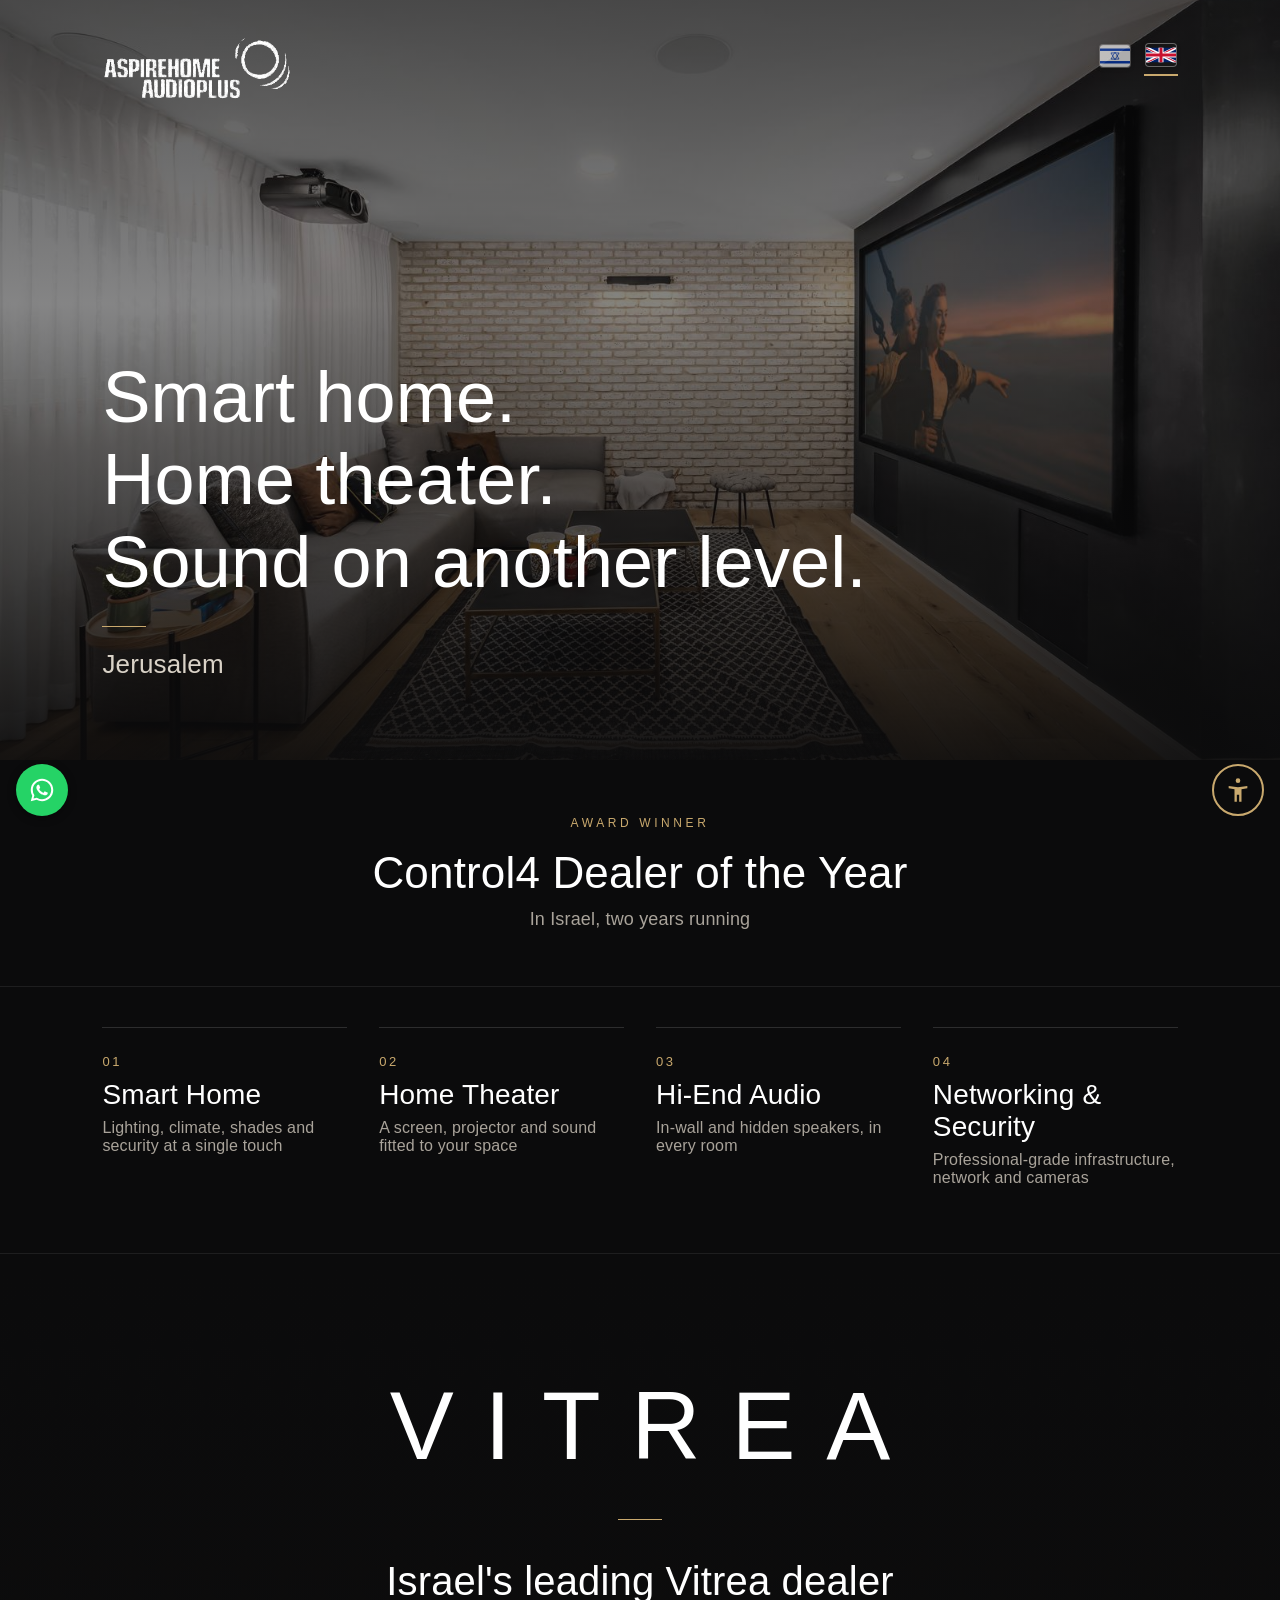
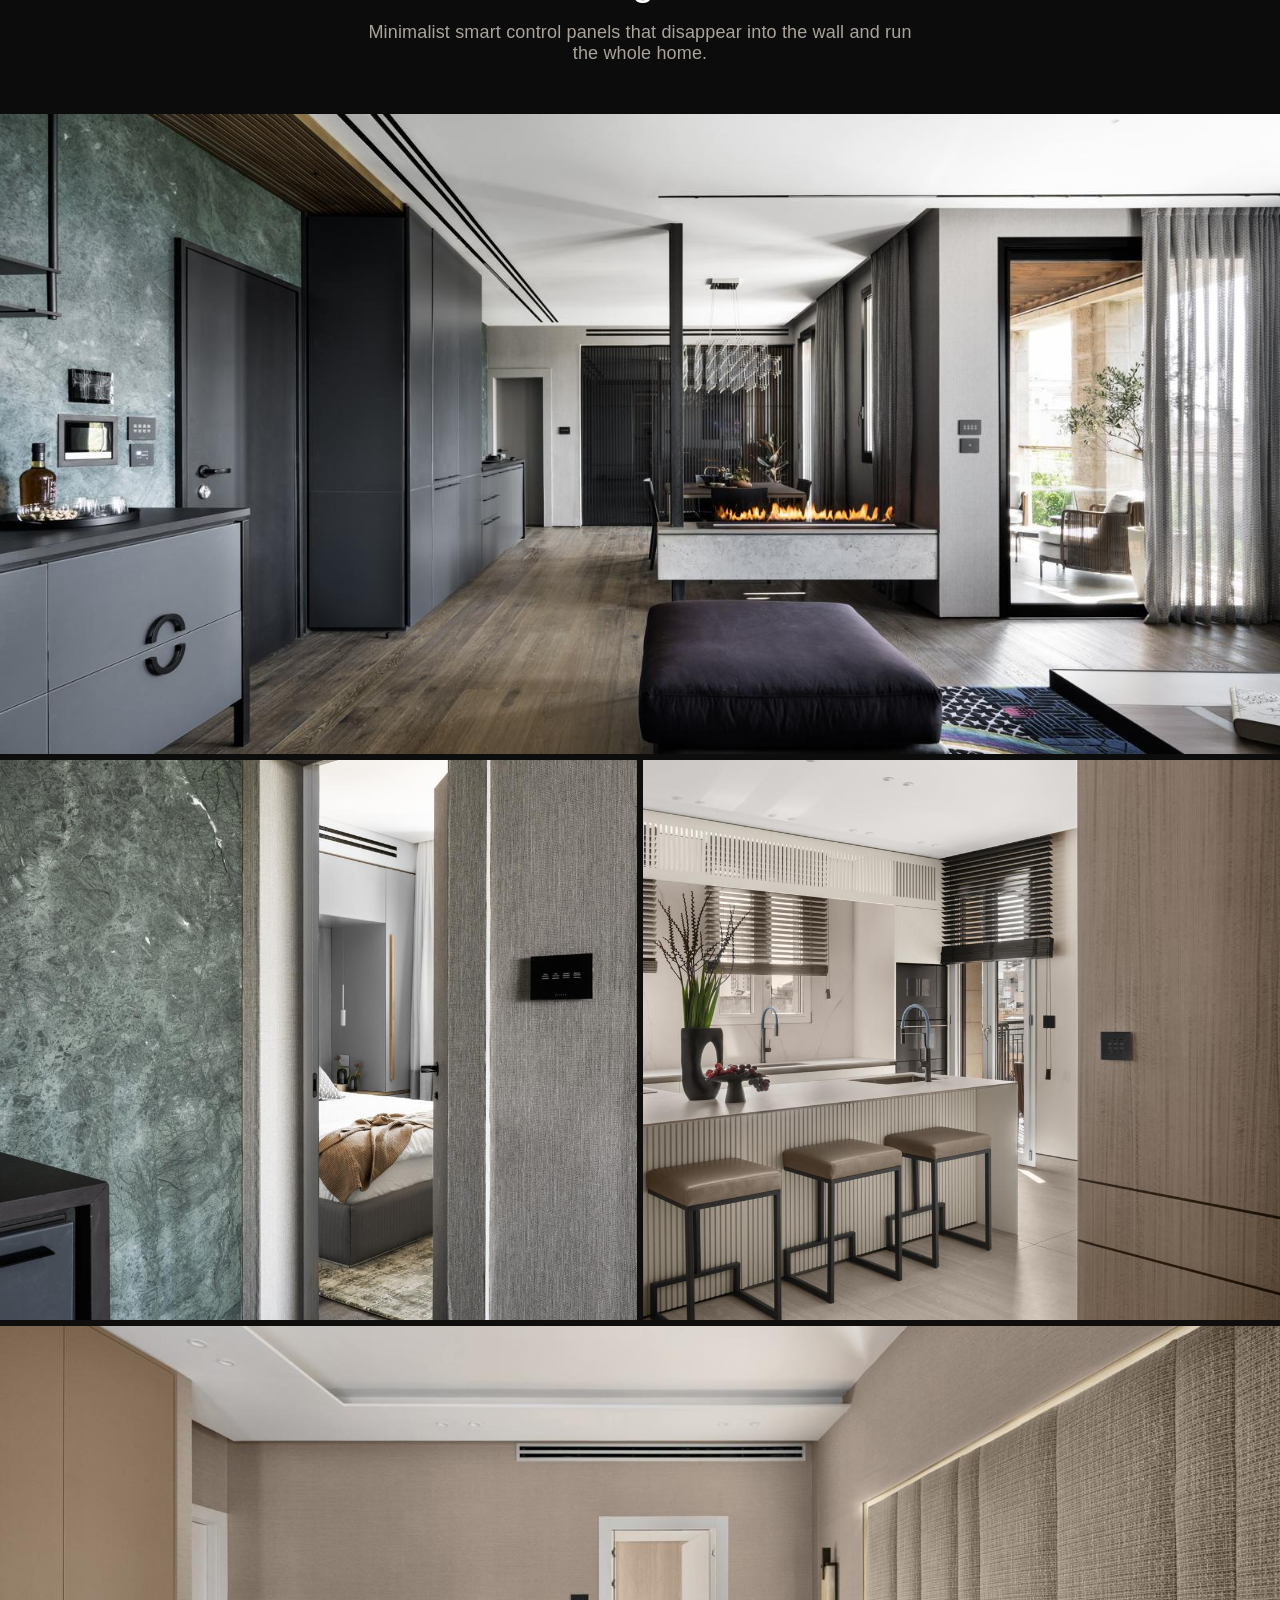
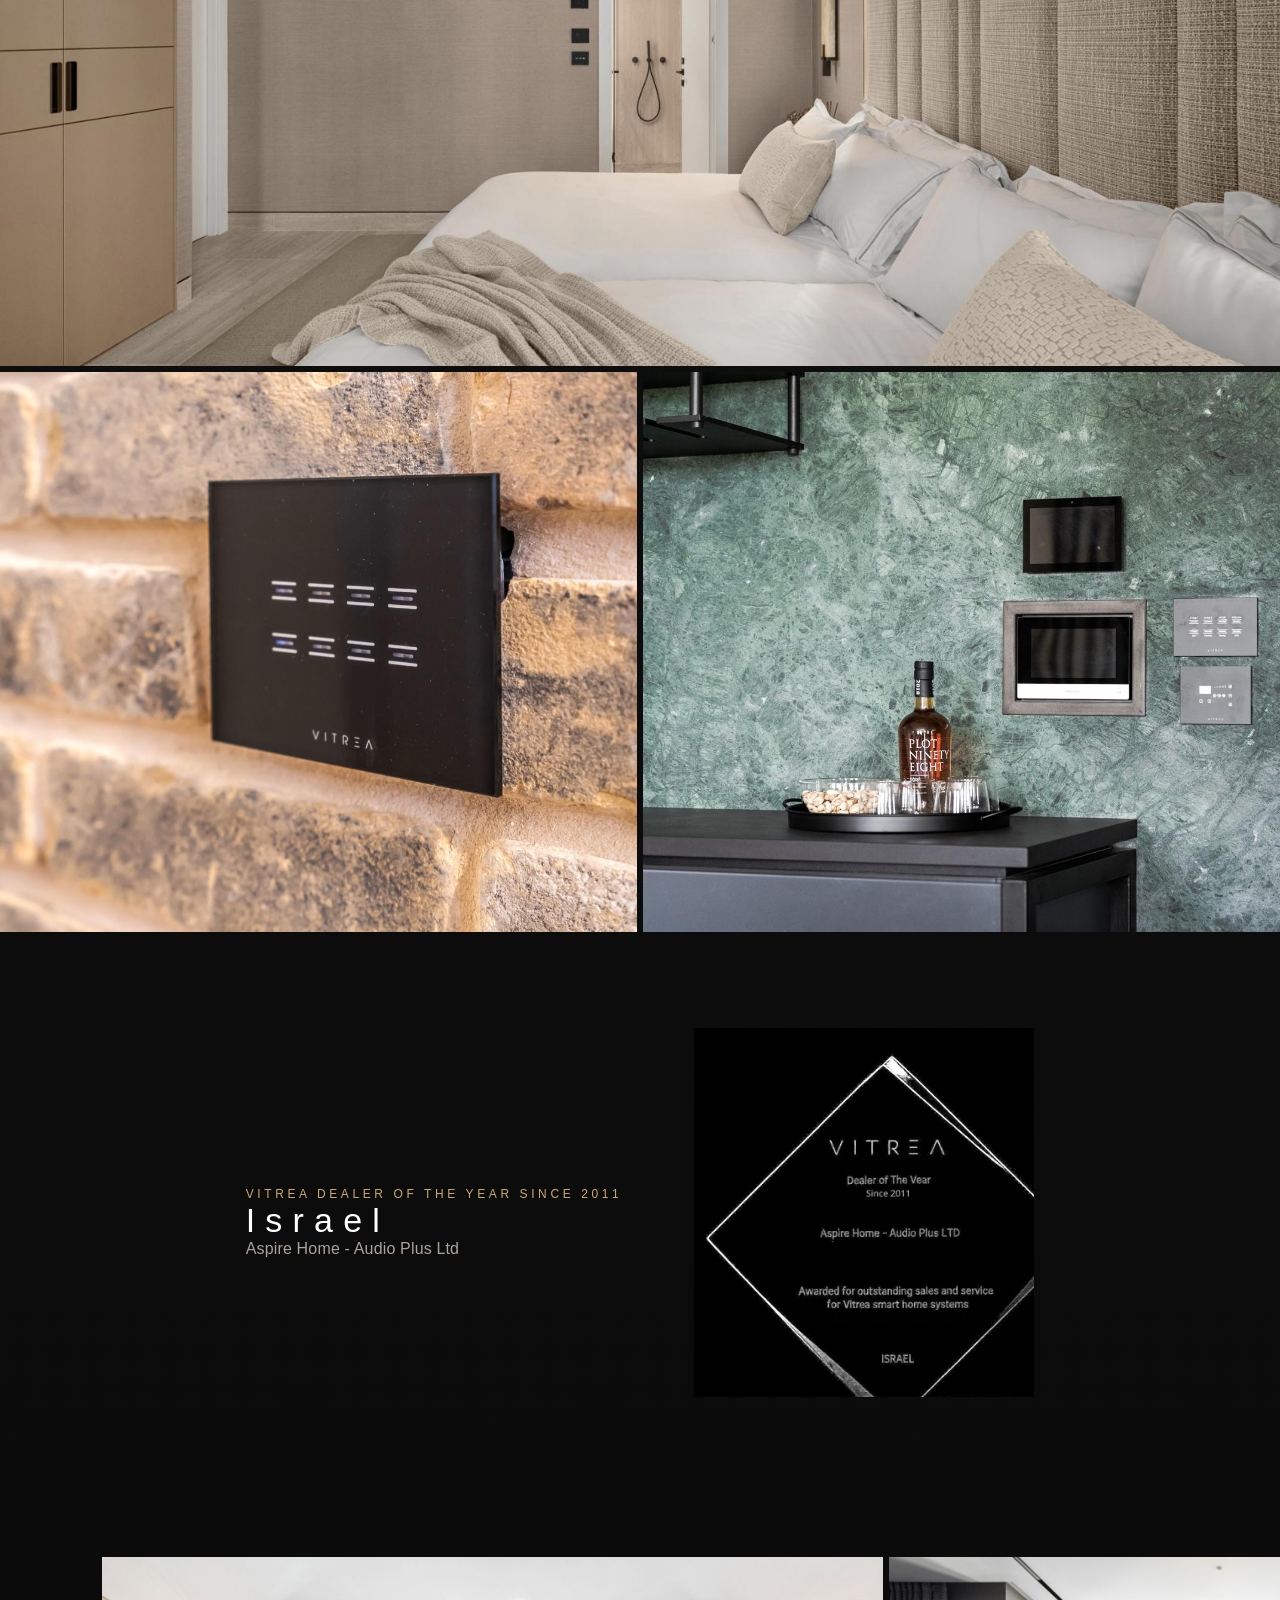
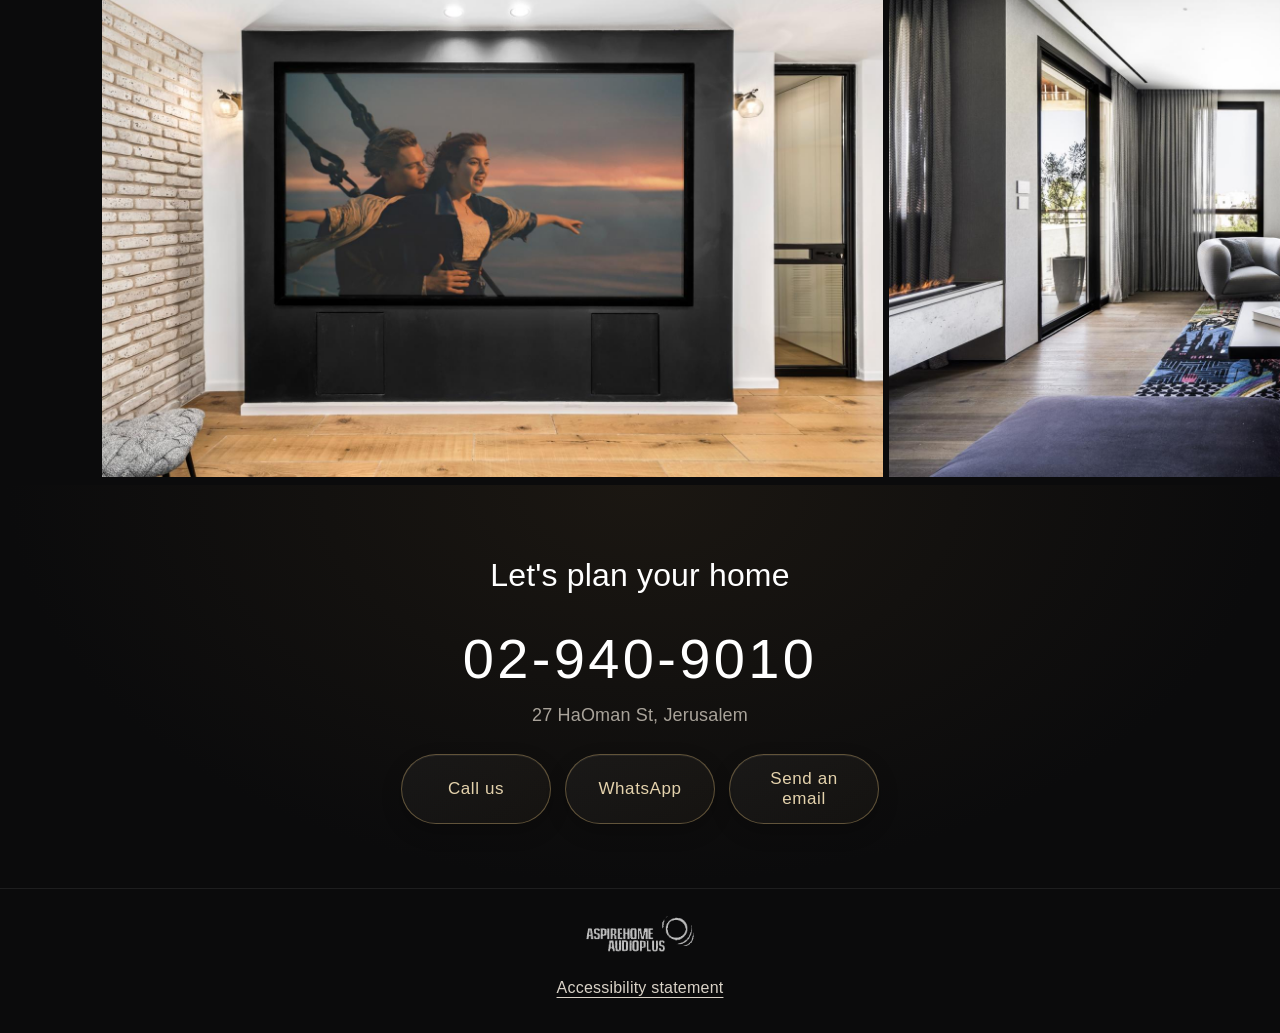
==== en/index.html @ b61cdac7 "Language switcher: flag icons instead of text" ====
<!doctype html>
<html lang="en" dir="ltr">
<head>
<meta charset="utf-8">
<meta name="viewport" content="width=device-width, initial-scale=1">
<title>Aspire Home Audio Plus | Smart Home, Home Theater &amp; Hi-End Audio - Jerusalem</title>
<meta name="description" content="Aspire Home Audio Plus - smart home, home theater, Hi-End audio and networking in Jerusalem. Israel's leading Vitrea dealer, Control4 Dealer of the Year.">
<meta name="theme-color" content="#0b0b0c">
<meta property="og:title" content="Aspire Home Audio Plus">
<meta property="og:description" content="Aspire Home Audio Plus - smart home, home theater, Hi-End audio and networking in Jerusalem. Israel's leading Vitrea dealer, Control4 Dealer of the Year.">
<meta property="og:image" content="https://audioplus.co.il/photos/hero.jpg">
<meta property="og:type" content="website">
<meta property="og:url" content="https://audioplus.co.il/en/">
<meta property="og:locale" content="en_US">
<meta property="og:locale:alternate" content="he_IL">
<meta name="twitter:card" content="summary_large_image">
<link rel="canonical" href="https://audioplus.co.il/en/">
<link rel="alternate" hreflang="he" href="https://audioplus.co.il/">
<link rel="alternate" hreflang="en" href="https://audioplus.co.il/en/">
<link rel="alternate" hreflang="x-default" href="https://audioplus.co.il/">
<link rel="stylesheet" href="/style.css?v=4">
<script type="application/ld+json">
{
  "@context": "https://schema.org",
  "@type": "LocalBusiness",
  "name": "Aspire Home Audio Plus",
  "alternateName": ["אספייר הום אודיו פלוס", "Audio Plus", "Aspire Home", "Aspire Home - Audio Plus Ltd"],
  "url": "https://audioplus.co.il/",
  "image": "https://audioplus.co.il/photos/hero.jpg",
  "logo": "https://audioplus.co.il/photos/logo.png",
  "telephone": "+972-2-940-9010",
  "email": "Office@audioplus.co.il",
  "address": {
    "@type": "PostalAddress",
    "streetAddress": "HaOman 27",
    "addressLocality": "Jerusalem",
    "addressCountry": "IL"
  },
  "description": "Smart home, home theater, Hi-End audio and networking in Jerusalem."
}
</script>
</head>
<body>
<a class="skip" href="#main">Skip to main content</a>
<div class="lp" dir="ltr" lang="en">
<header class="lp-hero" style="background-image:url(/photos/hero.jpg)">
<nav class="lp-lang" aria-label="Language"><a href="/" hreflang="he" lang="he" aria-label="עברית" title="עברית"><img src="/flags/il.svg" width="30" height="22" alt="עברית"></a><span class="lp-flag-cur" aria-current="page" title="English"><img src="/flags/gb.svg" width="30" height="22" alt="English"></span></nav>
<img class="lp-logo" src="/photos/logo.png" alt="Aspire Home Audio Plus - logo">
<div><h1>Smart home.<br>Home theater.<br>Sound on another level.</h1><div class="lp-rule"></div><p>Jerusalem</p></div>
</header>
<main id="main" tabindex="-1">
<section class="lp-statement"><div class="k">Award winner</div><h2>Control4 Dealer of the Year</h2><p>In Israel, two years running</p></section>
<section class="lp-services" aria-labelledby="svc-h"><h2 id="svc-h" class="sr">Our services</h2>
<div class="lp-svc"><span aria-hidden="true">01</span><div><h3>Smart Home</h3><p>Lighting, climate, shades and security at a single touch</p></div></div>
<div class="lp-svc"><span aria-hidden="true">02</span><div><h3>Home Theater</h3><p>A screen, projector and sound fitted to your space</p></div></div>
<div class="lp-svc"><span aria-hidden="true">03</span><div><h3>Hi-End Audio</h3><p>In-wall and hidden speakers, in every room</p></div></div>
<div class="lp-svc"><span aria-hidden="true">04</span><div><h3>Networking &amp; Security</h3><p>Professional-grade infrastructure, network and cameras</p></div></div>
</section>
<section class="lp-vitrea" aria-labelledby="vit-h">
<div class="lp-vhead"><div class="lp-vword" aria-hidden="true">VITREA</div><div class="lp-rule"></div><h2 id="vit-h">Israel's leading Vitrea dealer</h2><p>Minimalist smart control panels that disappear into the wall and run the whole home.</p></div>
<img class="lp-vfull" src="/photos/v-wide.jpg" alt="Open-plan living room with Vitrea panels on a green marble wall">
<div class="lp-vgrid"><img src="/photos/v-door.jpg" alt="Vitrea panel by a bedroom entrance"><img src="/photos/v-kitchen.jpg" alt="Vitrea panel on a wooden pillar in a kitchen"></div>
<img class="lp-vfull" src="/photos/v-bedroom.jpg" alt="Bedroom with Vitrea panels by the door">
<div class="lp-vgrid"><img src="/photos/switch.jpg" alt="Vitrea panel on Jerusalem stone"><img src="/photos/marble.jpg" alt="Vitrea panels on green marble"></div>
<div class="lp-award"><img src="/photos/award.jpg" alt="Vitrea Dealer of the Year award, Since 2011, for Aspire Home - Audio Plus"><div><div class="k">Vitrea Dealer of the Year Since 2011</div><h3>Israel</h3><p>Aspire Home - Audio Plus Ltd</p></div></div>
</section>
<section aria-label="Project gallery"><div class="lp-gallery" tabindex="0" role="group" aria-label="Image gallery - you can scroll with the arrow keys">
<img src="/photos/cinema.jpg" alt="Home theater wall with hidden speakers" loading="lazy">
<img src="/photos/living.jpg" alt="Living room with a wall-mounted TV and ceiling speakers" loading="lazy">
<img src="/photos/v-living.jpg" alt="Living room with ceiling speakers" loading="lazy">
<img src="/photos/showroom.jpg" alt="Large screen with a short-throw projector" loading="lazy">
</div></section>
<section class="lp-contact" aria-labelledby="ct-h"><h2 id="ct-h">Let's plan your home</h2><a class="tel" href="tel:+97229409010" aria-label="Phone 02-940-9010">02-940-9010</a><address class="addr">27 HaOman St, Jerusalem</address><div class="lp-btns"><a class="lp-btn" href="tel:+97229409010">Call us</a><a class="lp-btn" href="https://wa.me/972502552212?text=%D7%A9%D7%9C%D7%95%D7%9D%20%D7%90%D7%A1%D7%A4%D7%99%D7%99%D7%A8%20%D7%94%D7%95%D7%9D%20%D7%90%D7%95%D7%93%D7%99%D7%95%20%D7%A4%D7%9C%D7%95%D7%A1%21%20%D7%94%D7%92%D7%A2%D7%AA%D7%99%20%D7%90%D7%9C%D7%99%D7%9B%D7%9D%20%D7%93%D7%A8%D7%9A%20%D7%94%D7%90%D7%AA%D7%A8%2C%20%D7%A8%D7%A6%D7%99%D7%AA%D7%99%20%D7%9C%D7%A9%D7%90%D7%95%D7%9C..." target="_blank" rel="noopener" aria-label="Message us on WhatsApp">WhatsApp</a><a class="lp-btn" href="mailto:Office@audioplus.co.il?subject=%D7%A9%D7%9C%D7%95%D7%9D%20%D7%94%D7%92%D7%A2%D7%AA%D7%99%20%D7%90%D7%9C%D7%99%D7%9B%D7%9D%20%D7%93%D7%A8%D7%9A%20%D7%94%D7%90%D7%AA%D7%A8&amp;body=%D7%A8%D7%A6%D7%99%D7%AA%D7%99%20%D7%9C%D7%A9%D7%90%D7%95%D7%9C..." aria-label="Send us an email">Send an email</a></div></section>
</main>
<footer class="lp-foot"><img src="/photos/logo.png" alt="Aspire Home Audio Plus"><nav aria-label="Footer links"><a href="/en/accessibility.html">Accessibility statement</a></nav></footer>
</div>
<a class="wa-float" style="position:fixed;bottom:84px;left:16px;width:52px;height:52px;max-width:52px;max-height:52px;overflow:hidden;border-radius:50%;background:#25d366;display:flex;align-items:center;justify-content:center;z-index:50" href="https://wa.me/972502552212?text=%D7%A9%D7%9C%D7%95%D7%9D%20%D7%90%D7%A1%D7%A4%D7%99%D7%99%D7%A8%20%D7%94%D7%95%D7%9D%20%D7%90%D7%95%D7%93%D7%99%D7%95%20%D7%A4%D7%9C%D7%95%D7%A1%21%20%D7%94%D7%92%D7%A2%D7%AA%D7%99%20%D7%90%D7%9C%D7%99%D7%9B%D7%9D%20%D7%93%D7%A8%D7%9A%20%D7%94%D7%90%D7%AA%D7%A8%2C%20%D7%A8%D7%A6%D7%99%D7%AA%D7%99%20%D7%9C%D7%A9%D7%90%D7%95%D7%9C..." target="_blank" rel="noopener" aria-label="Message us on WhatsApp"><svg width="30" height="30" style="width:30px;height:30px;max-width:30px;max-height:30px;display:block;flex:0 0 30px" viewBox="0 0 32 32" aria-hidden="true" focusable="false"><path fill="#fff" d="M16.04 4C9.4 4 4.03 9.37 4.03 16c0 2.12.55 4.18 1.6 6L4 28l6.16-1.6A12 12 0 0 0 16.04 28C22.67 28 28 22.63 28 16S22.67 4 16.04 4zm0 21.8c-1.8 0-3.56-.49-5.1-1.4l-.37-.22-3.66.95.98-3.57-.24-.37A9.8 9.8 0 0 1 6.2 16c0-5.4 4.4-9.8 9.84-9.8 5.4 0 9.76 4.4 9.76 9.8s-4.36 9.8-9.76 9.8zm5.4-7.35c-.3-.15-1.75-.86-2.02-.96-.27-.1-.47-.15-.67.15-.2.3-.77.96-.94 1.16-.17.2-.35.22-.64.07-.3-.15-1.25-.46-2.38-1.47-.88-.78-1.47-1.75-1.64-2.05-.17-.3-.02-.46.13-.6.13-.13.3-.35.45-.52.15-.17.2-.3.3-.5.1-.2.05-.37-.03-.52-.07-.15-.67-1.62-.92-2.22-.24-.58-.49-.5-.67-.5h-.57c-.2 0-.52.07-.8.37-.27.3-1.04 1.02-1.04 2.48s1.07 2.88 1.22 3.08c.15.2 2.1 3.2 5.08 4.49.71.3 1.26.49 1.7.62.71.23 1.36.2 1.88.12.57-.09 1.75-.72 2-1.41.25-.7.25-1.29.17-1.41-.07-.12-.27-.2-.57-.35z"/></svg></a>
<script src="/a11y.js" defer></script>
</body>
</html>
---- style.css ----
html, body { margin: 0; min-height: 100%; }
body { font-family: "Heebo","Assistant","Segoe UI",Arial,sans-serif; }
img { max-width: 100%; }
.lp-gallery img { max-width: none; }
body { background: #0b0b0c; }
.lp { direction: rtl; color: #e9e4dc; background: #0b0b0c; font-weight: 300; letter-spacing: .01em; overflow: hidden; }
.lp * { box-sizing: border-box; }
.lp h1, .lp h2, .lp h3, .lp p, .lp address { margin: 0; font-weight: 300; }
.lp-brand { font-size: 0.8125rem; letter-spacing: .38em; text-transform: uppercase; color: #fff; direction: ltr; font-weight: 400; }
.lp-hero { position: relative; align-items: flex-start; min-height: 640px; display: flex; flex-direction: column; justify-content: space-between; padding: 28px 28px 56px; background-size: cover; background-position: 72% center; background-color: #0b0b0c; }
.lp-hero::before { content: ""; position: absolute; inset: 0; background: linear-gradient(180deg, rgba(11,11,12,.7) 0%, rgba(11,11,12,.5) 40%, rgba(11,11,12,.95) 100%); }
.lp-hero > * { position: relative; }
.lp-hero h1 { font-size: 2.75rem; line-height: 1.15; color: #fff; font-weight: 200; }
.lp-rule { width: 44px; height: 1px; background: #c9a96e; margin: 22px 0; }
.lp-hero p { font-size: 1.25rem; color: #d9d2c7; }
.lp-statement { padding: 56px 28px; text-align: center; border-bottom: 1px solid rgba(255,255,255,.08); }
.lp-statement .k { font-size: 0.75rem; letter-spacing: .3em; color: #c9a96e; text-transform: uppercase; direction: ltr; }
.lp-statement h2 { font-size: 1.875rem; line-height: 1.3; color: #fff; margin-top: 14px; font-weight: 200; }
.lp-statement p { color: #a9a39a; margin-top: 8px; font-size: 1.125rem; }
.lp-services { padding: 24px 28px; }
.lp-svc { display: flex; align-items: baseline; gap: 20px; padding: 26px 0; border-bottom: 1px solid rgba(255,255,255,.1); }
.lp-svc span { font-size: 0.8125rem; color: #c9a96e; letter-spacing: .2em; direction: ltr; }
.lp-svc h3 { font-size: 1.75rem; color: #fff; font-weight: 200; }
.lp-gallery { display: flex; gap: 6px; overflow-x: auto; scroll-snap-type: x mandatory; padding: 40px 0 8px; -webkit-overflow-scrolling: touch; }
.lp-gallery img { height: 340px; width: auto; flex: none; scroll-snap-align: center; display: block; }
.lp-gallery::-webkit-scrollbar { display: none; }
.lp-contact { padding: 72px 28px 64px; text-align: center; background: radial-gradient(ellipse at 50% 0%, #1b1712 0%, #0b0b0c 70%); }
.lp-contact h2 { font-size: 2rem; color: #fff; font-weight: 200; }
.lp-contact .tel { display: block; margin-top: 32px; font-size: 2.375rem; font-weight: 200; color: #fff; text-decoration: none; direction: ltr; letter-spacing: .06em; }
.lp-contact .addr { margin-top: 14px; color: #a9a39a; font-size: 1.125rem; }
.lp-btn { display: inline-block; margin-top: 36px; padding: 15px 44px; border: 1px solid #c9a96e; color: #c9a96e; text-decoration: none; letter-spacing: .08em; font-size: 1.0625rem; border-radius: 0; }
.lp-foot { border-top: 1px solid rgba(255,255,255,.08); padding: 26px 28px; text-align: center; font-size: 0.6875rem; color: #7d776e; letter-spacing: .25em; text-transform: uppercase; direction: ltr; }
@media (min-width: 900px) {
  .lp-hero { background-position: center 40%; }
  .lp-hero { min-height: 760px; padding: 36px 8vw 80px; }
  .lp-hero h1 { font-size: 4.5rem; }
  .lp-hero p { font-size: 1.625rem; }
  .lp-statement h2 { font-size: 2.75rem; }
  .lp-services { padding: 40px 8vw; display: grid; grid-template-columns: repeat(4, 1fr); gap: 0 32px; }
  .lp-svc { flex-direction: column; gap: 10px; border-bottom: none; border-top: 1px solid rgba(255,255,255,.14); }
  .lp-gallery img { height: 520px; }
  .lp-gallery { padding-inline: 8vw; }
  .lp-contact .tel { font-size: 3.5rem; }
}
.lp-logo { width: 150px; height: auto; display: block; align-self: flex-start; }
.lp-foot img { width: 110px; height: auto; opacity: .75; }
@media (min-width: 900px) {
  .lp-hero { background-position: center 40%; } .lp-logo { width: 190px; } }

.lp-svc div p { color: #8f897f; font-size: 1rem; margin-top: 8px; font-weight: 300; }
.lp-vitrea { padding: 72px 0 24px; background: linear-gradient(#0b0b0c, #0f0e0d 50%, #0b0b0c); border-top: 1px solid rgba(255,255,255,.08); }
.lp-vhead { text-align: center; padding: 0 28px 44px; }
.lp-vword { font-size: 2.5rem; font-weight: 100; letter-spacing: .32em; padding-inline-start: .32em; white-space: nowrap; color: #fff; direction: ltr; }
.lp-vhead .lp-rule { margin: 26px auto; }
.lp-vhead h2 { font-size: 1.75rem; color: #fff; font-weight: 200; line-height: 1.35; }
.lp-vhead p { color: #a9a39a; margin-top: 14px; font-size: 1.125rem; font-weight: 300; max-width: 560px; margin-inline: auto; }
.lp-vfull { width: 100%; max-width: none; display: block; margin-top: 6px; height: 280px; object-fit: cover; }
.lp-vgrid { display: grid; grid-template-columns: 1fr 1fr; gap: 6px; margin-top: 6px; }
.lp-vgrid img { width: 100%; height: 300px; object-fit: cover; display: block; }
.lp-award { display: flex; flex-direction: column; align-items: center; text-align: center; padding: 64px 28px 56px; gap: 8px; }
.lp-award img { width: 260px; max-width: 80%; }
.lp-award .k { font-size: 0.75rem; letter-spacing: .3em; color: #c9a96e; text-transform: uppercase; margin-top: 20px; }
.lp-award h3 { font-size: 2.125rem; font-weight: 200; color: #fff; letter-spacing: .3em; }
.lp-award p { color: #a9a39a; font-size: 1rem; direction: ltr; }
@media (min-width: 900px) {
  .lp-vitrea { padding-top: 110px; }
  .lp-vword { font-size: 6rem; }
  .lp-vhead h2 { font-size: 2.5rem; }
  .lp-vfull { height: 640px; }
  .lp-vgrid img { height: 560px; }
  .lp-award { flex-direction: row-reverse; justify-content: center; gap: 72px; padding: 96px 8vw; text-align: start; }
  .lp-award img { width: 340px; }
  .lp-award > div { text-align: start; }
}
.lp-vword { line-height: 1.3; }
.lp-vhead .lp-rule { margin: 30px auto 34px; position: static; }
.lp-award .since { margin-top: 18px; padding-top: 14px; border-top: 1px solid #c9a96e; display: inline-block; font-size: 0.875rem; letter-spacing: .3em; color: #c9a96e; text-transform: uppercase; direction: ltr; }
@media (min-width: 900px) { .lp-award .since { display: table; margin-inline: 0 auto; } .lp-award > div { direction: ltr; } }
.lp-award .k { letter-spacing: .2em; font-size: 0.6875rem; white-space: nowrap; }
@media (min-width: 900px) { .lp-award .k { letter-spacing: .3em; font-size: 0.75rem; } }

/* accessibility */
html { scroll-behavior: smooth; font-size: 100%; }
.sr { position: absolute; width: 1px; height: 1px; margin: -1px; padding: 0; overflow: hidden; clip: rect(0 0 0 0); white-space: nowrap; border: 0; }
.skip { position: absolute; top: -100px; inset-inline-start: 8px; z-index: 10; background: #fff; color: #000; padding: 12px 18px; font-size: 1.125rem; text-decoration: none; }
.skip:focus { top: 8px; }
a:focus-visible, .lp-gallery:focus-visible, main:focus-visible { outline: 3px solid #fff; outline-offset: 4px; box-shadow: 0 0 0 6px #000; }
.lp-btn:hover, .lp-btn:focus-visible { background: #c9a96e; color: #0b0b0c; }
.lp-contact .addr { font-style: normal; }
.lp-foot { color: #a9a39a; display: flex; flex-direction: column; align-items: center; gap: 16px; letter-spacing: .02em; text-transform: none; }
.lp-foot a { color: #d9d2c7; font-size: 1rem; text-underline-offset: 4px; padding: 10px 14px; display: inline-block; }
.lp-svc div p { color: #a9a39a; }
.lp-btn, .lp-contact .tel { min-height: 44px; }
@media (prefers-reduced-motion: reduce) { * { scroll-behavior: auto !important; transition: none !important; animation: none !important; } }
.stmt { max-width: 720px; margin: 0 auto; padding: 56px 24px 72px; line-height: 1.9; font-size: 1.1875rem; color: #e9e4dc; }
.stmt h1 { font-size: 2.125rem; color: #fff; margin-bottom: 8px; font-weight: 300; }
.stmt h2 { font-size: 1.5rem; color: #fff; margin-top: 40px; font-weight: 300; }
.stmt a { color: #c9a96e; }
.stmt ul { padding-inline-start: 24px; }
.stmt .back { display: inline-block; margin-bottom: 32px; padding: 8px 0; }
.a11y-btn { position: fixed; bottom: 84px; inset-inline-start: 16px; z-index: 50; width: 52px; height: 52px; border-radius: 50%; border: 2px solid #c9a96e; background: #0b0b0c; color: #c9a96e; cursor: pointer; display: flex; align-items: center; justify-content: center; padding: 0; }
.a11y-btn svg { width: 28px; height: 28px; fill: currentColor; }
.a11y-panel { position: fixed; bottom: 148px; inset-inline-start: 16px; z-index: 50; width: min(320px, calc(100vw - 32px)); max-height: calc(100vh - 170px); overflow: auto; background: #0b0b0c; color: #fff; border: 1px solid #c9a96e; padding: 16px; font-size: 1rem; }
.a11y-panel[hidden] { display: none; }
.a11y-panel h2 { margin: 0 0 12px; font-size: 1.125rem; font-weight: 400; color: #fff; }
.a11y-grid { display: grid; grid-template-columns: 1fr 1fr; gap: 8px; }
.a11y-grid button { min-height: 48px; padding: 8px; background: #161617; color: #fff; border: 1px solid #5a554d; font: inherit; font-size: .9375rem; cursor: pointer; }
.a11y-grid button[aria-pressed="true"] { background: #c9a96e; color: #0b0b0c; border-color: #c9a96e; }
.a11y-grid button:focus-visible, .a11y-btn:focus-visible { outline: 3px solid #fff; outline-offset: 2px; }
.a11y-panel a { color: #c9a96e; display: inline-block; margin-top: 12px; padding: 8px 0; }
html.a11y-mono .lp { filter: grayscale(1); }
html.a11y-links .lp a { text-decoration: underline !important; text-underline-offset: 4px; background: #ffe600; color: #000 !important; outline: 2px solid #000; }
html.a11y-contrast body, html.a11y-contrast .lp, html.a11y-contrast .lp-vitrea, html.a11y-contrast .lp-contact { background: #000 !important; }
html.a11y-contrast .lp, html.a11y-contrast .lp p, html.a11y-contrast .lp h1, html.a11y-contrast .lp h2, html.a11y-contrast .lp h3, html.a11y-contrast .lp address, html.a11y-contrast .lp .k, html.a11y-contrast .lp-svc span, html.a11y-contrast .lp-foot, html.a11y-contrast .stmt { color: #fff !important; }
html.a11y-contrast .lp-rule { background: #ffe600; }
html.a11y-contrast .lp-btn, html.a11y-contrast .stmt a, html.a11y-contrast .lp-foot a { color: #ffe600 !important; border-color: #ffe600; }
html.a11y-contrast .lp-hero::before { background: rgba(0,0,0,.8); }
html.a11y-font body, html.a11y-font button { font-family: Arial, Helvetica, sans-serif !important; }
html.a11y-font .lp * { font-weight: 400 !important; letter-spacing: 0 !important; }
.lp-btns { display: flex; flex-wrap: wrap; justify-content: center; gap: 0 14px; }
.lp-btns .lp-btn { padding-left: 32px; padding-right: 32px; }

.wa-float { position: fixed; bottom: 84px; left: 16px; z-index: 50; width: 52px; height: 52px; border-radius: 50%; background: #25d366; display: flex; align-items: center; justify-content: center; box-shadow: 0 2px 8px rgba(0,0,0,.4); }
.wa-float svg { width: 30px; height: 30px; max-width: 30px; max-height: 30px; display: block; flex: 0 0 30px; }
.wa-float:focus-visible { outline: 3px solid #fff; outline-offset: 3px; }


/* Refined contact buttons */
.lp-contact .lp-btns { gap: 12px 14px; }
.lp-contact .lp-btns .lp-btn {
  display: inline-flex;
  align-items: center;
  justify-content: center;
  width: 150px;
  max-width: calc((100vw - 72px) / 2);
  min-height: 54px;
  margin-top: 28px;
  padding: 14px 18px;
  border: 1px solid rgba(201,169,110,.42);
  border-radius: 999px;
  background: linear-gradient(145deg, rgba(255,255,255,.045), rgba(201,169,110,.045));
  color: #e4d2ac;
  box-shadow: inset 0 1px 0 rgba(255,255,255,.06), 0 8px 20px rgba(0,0,0,.22);
  letter-spacing: .035em;
  transition: color .2s ease, background .2s ease, border-color .2s ease, box-shadow .2s ease, transform .2s ease;
}
.lp-contact .lp-btns .lp-btn:hover,
.lp-contact .lp-btns .lp-btn:focus-visible {
  color: #0b0b0c;
  background: linear-gradient(135deg, #dfc58f, #c9a96e);
  border-color: #dfc58f;
  box-shadow: 0 10px 22px rgba(201,169,110,.2);
  transform: translateY(-1px);
}

/* language switcher */
.lp-hero { position: relative; }
.lp-lang { position: absolute; top: 28px; inset-inline-end: 28px; z-index: 2; display: flex; align-items: center; gap: 12px; }
.lp-lang a, .lp-lang .lp-flag-cur { display: inline-flex; align-items: center; padding: 8px 2px; line-height: 0; }
.lp-lang img { width: 30px; height: 22px; display: block; border-radius: 3px; box-shadow: 0 0 0 1px rgba(255,255,255,.35), 0 1px 4px rgba(0,0,0,.35); }
.lp-lang a { opacity: .65; transition: opacity .2s ease; }
.lp-lang a:hover, .lp-lang a:focus-visible { opacity: 1; }
.lp-lang .lp-flag-cur { border-bottom: 2px solid #c9a96e; }
.lp-lang-static { position: static; text-align: end; padding: 18px 28px 0; }
@media (min-width: 900px) { .lp-lang { top: 36px; inset-inline-end: 8vw; } .lp-lang-static { padding-inline: 8vw; } }

/* LTR (English) adjustments */
html[dir="ltr"] .lp { direction: ltr; }
html[dir="ltr"] .a11y-btn, html[dir="ltr"] .a11y-panel { inset-inline-start: auto; inset-inline-end: 16px; }
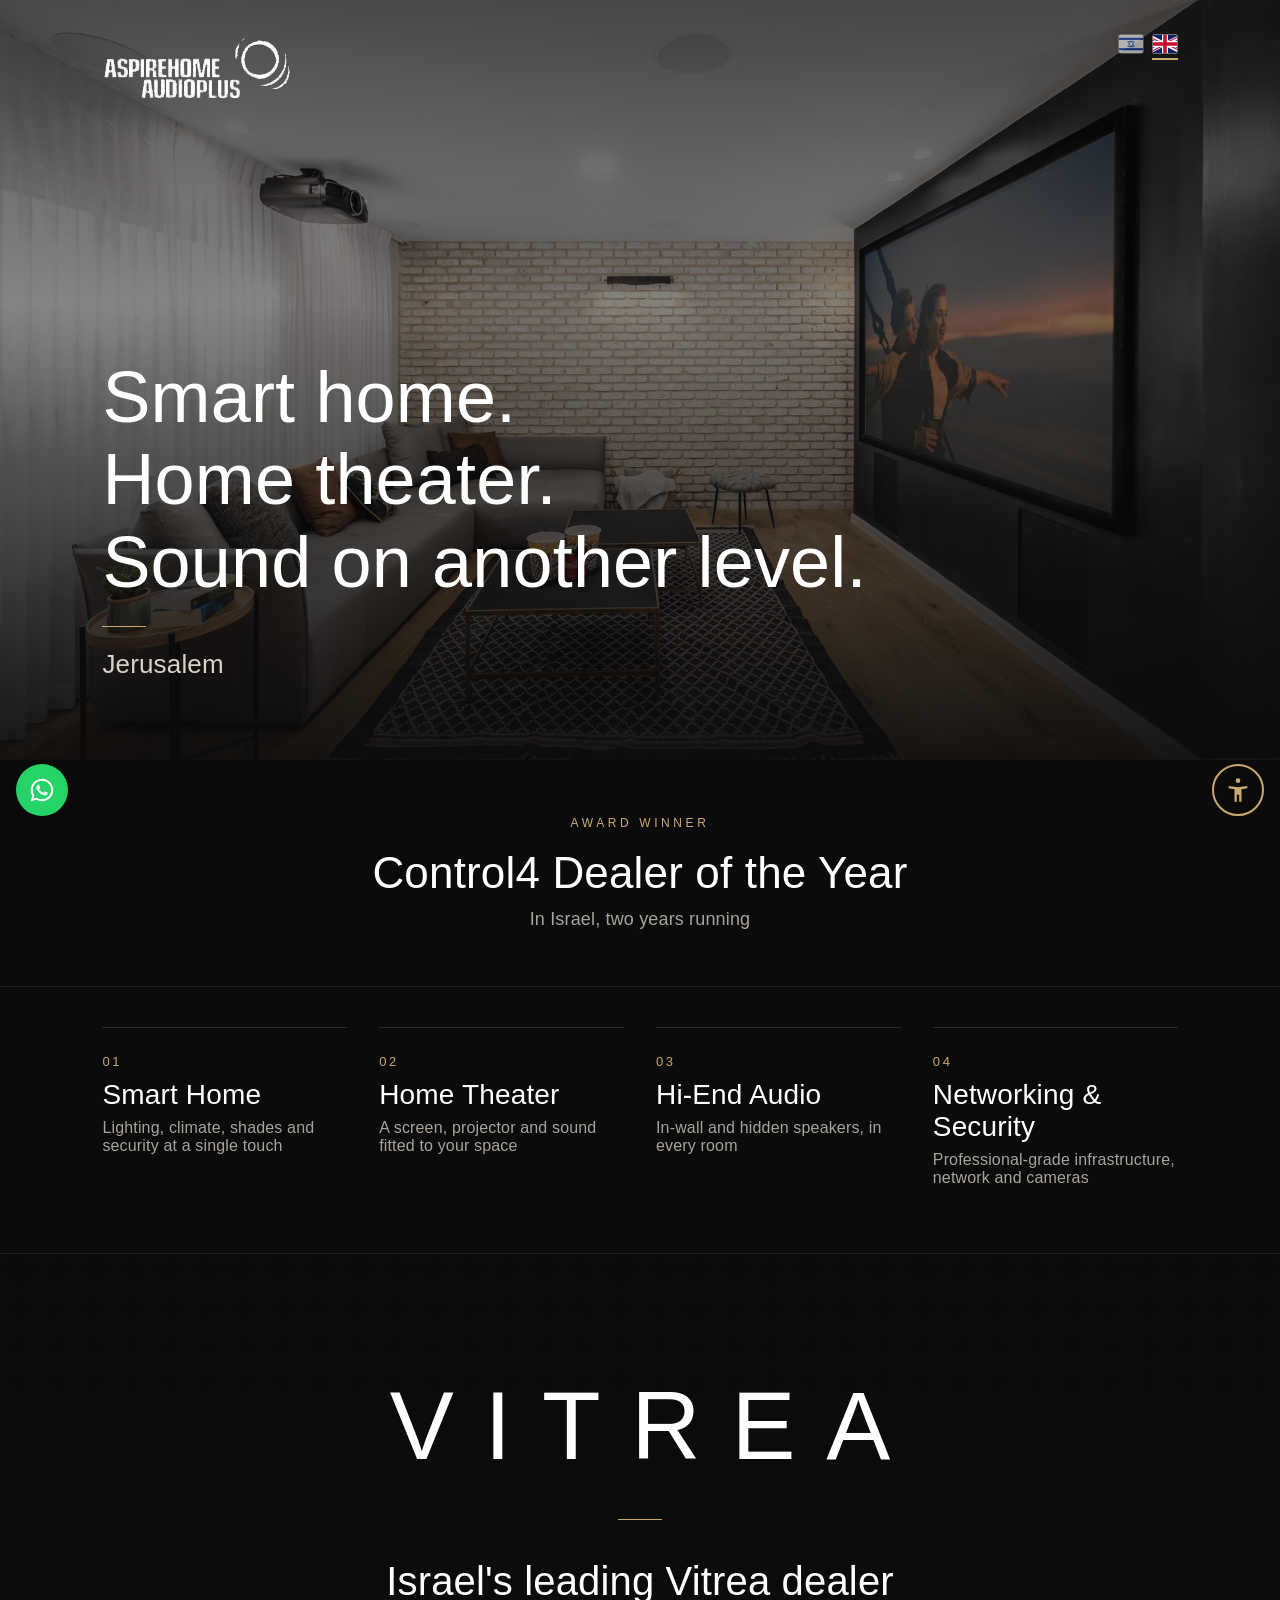
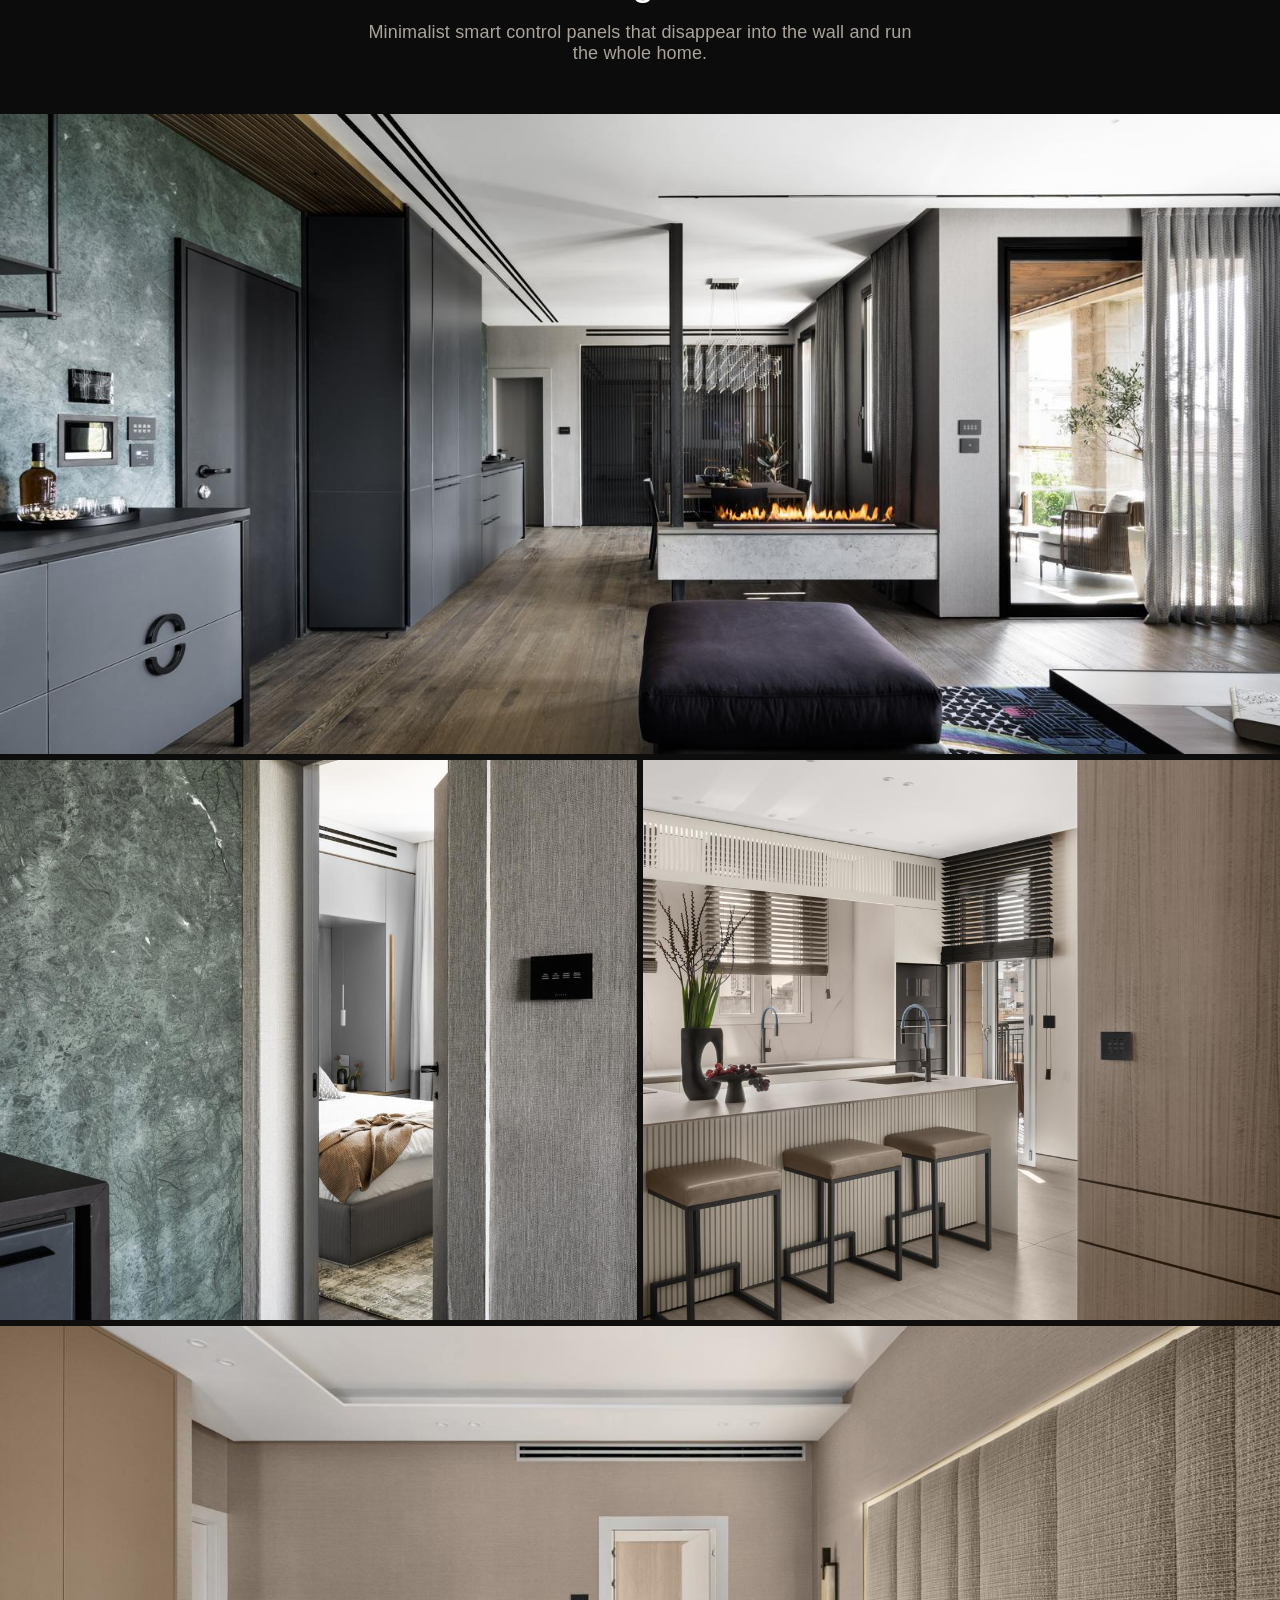
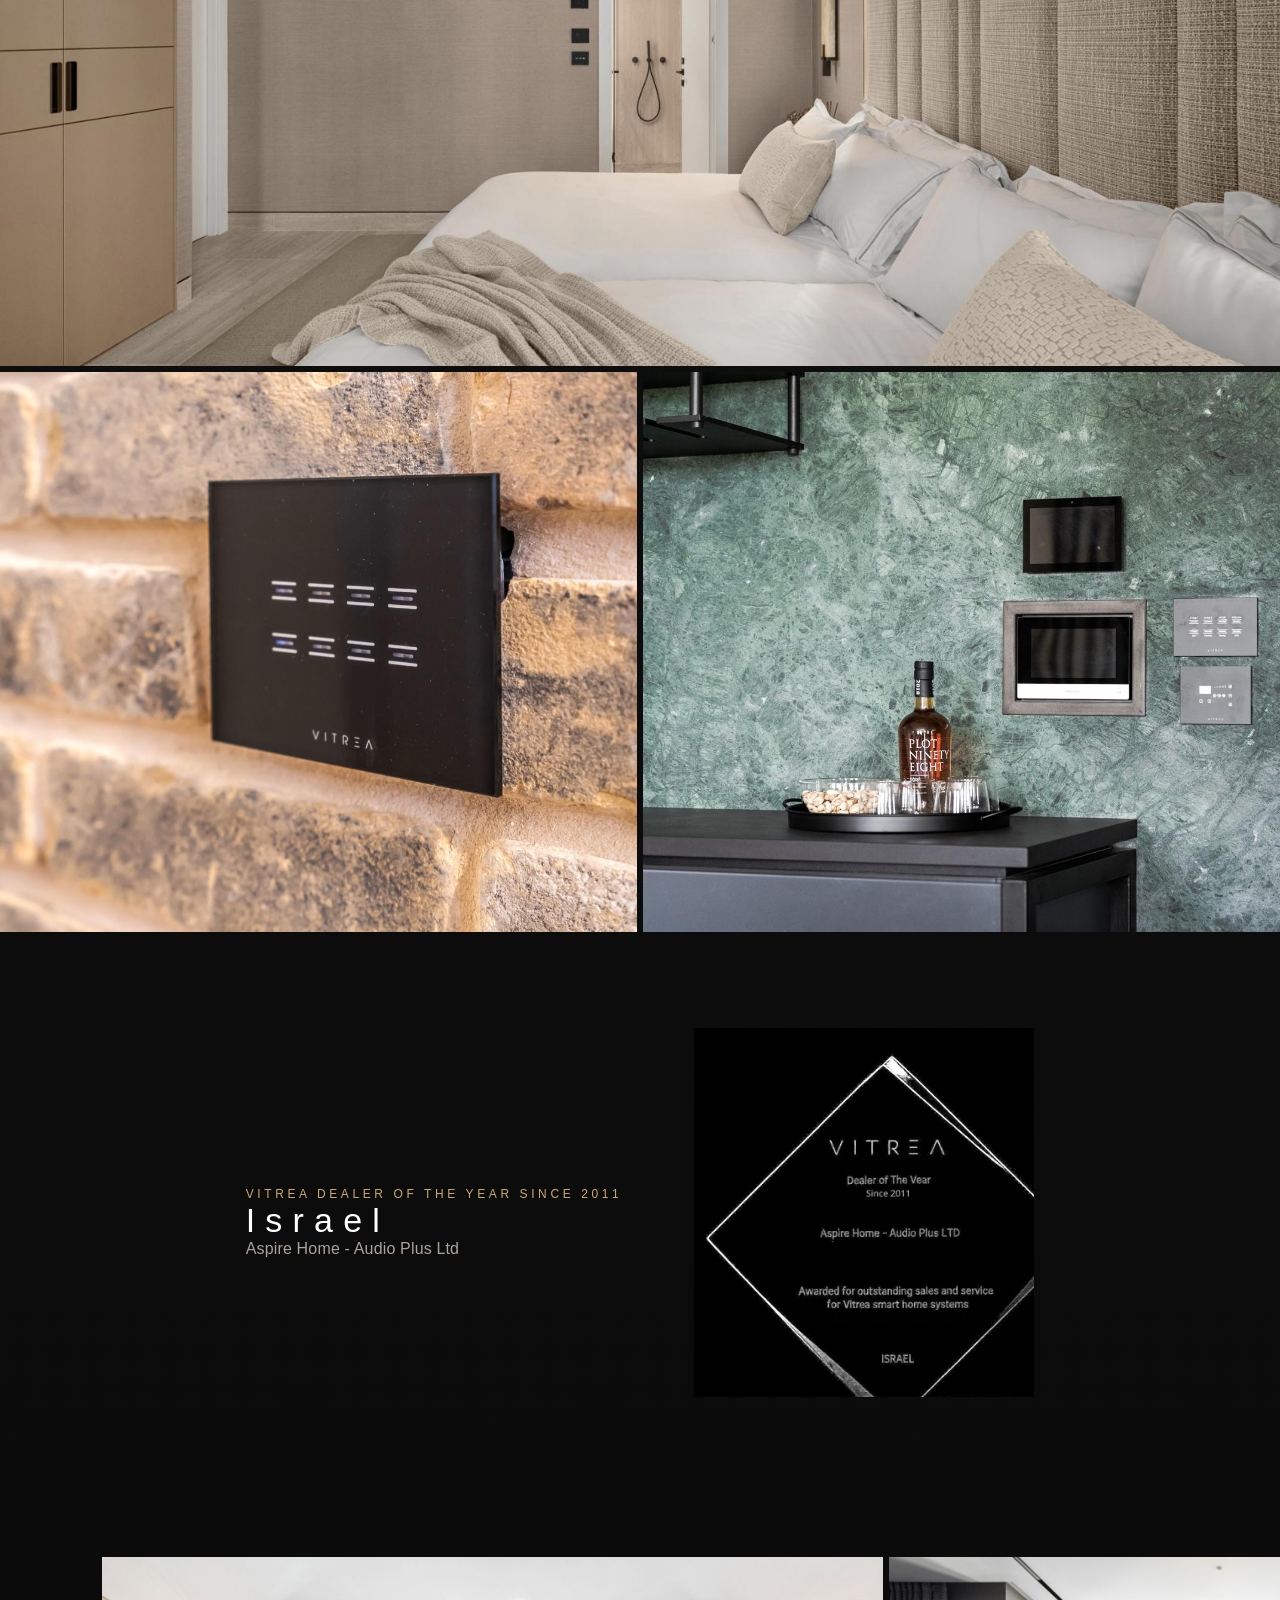
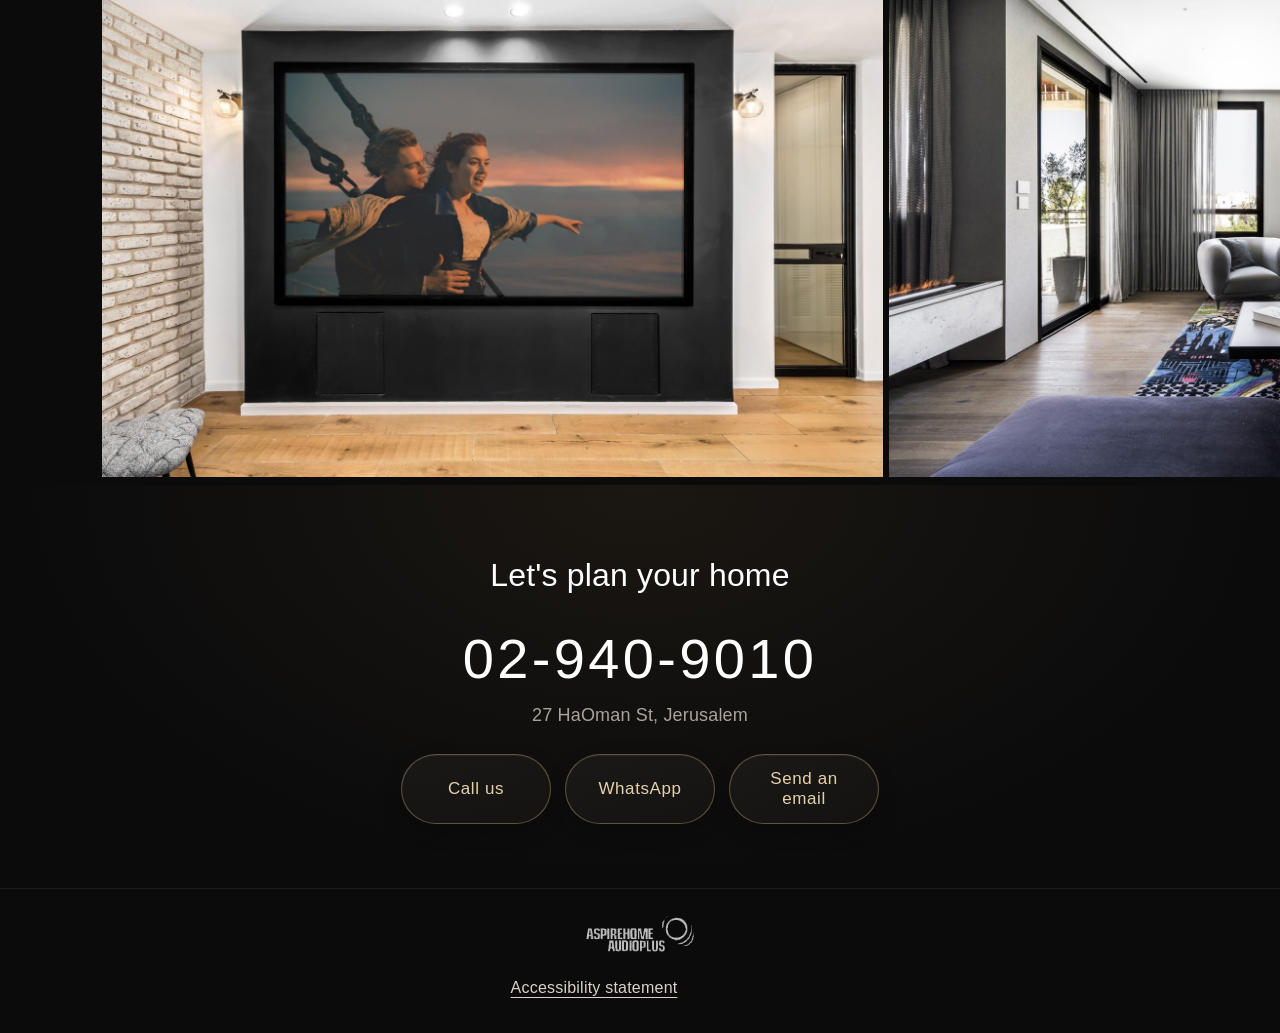
==== commit aa26138a: "Fix mobile flag switcher (inline critical styles, cache bust v5), smaller cleaner flags, add Instagr" ====
--- a/en/index.html
+++ b/en/index.html
@@ -18,7 +18,7 @@
 <link rel="alternate" hreflang="he" href="https://audioplus.co.il/">
 <link rel="alternate" hreflang="en" href="https://audioplus.co.il/en/">
 <link rel="alternate" hreflang="x-default" href="https://audioplus.co.il/">
-<link rel="stylesheet" href="/style.css?v=4">
+<link rel="stylesheet" href="/style.css?v=5">
 <script type="application/ld+json">
 {
   "@context": "https://schema.org",
@@ -44,7 +44,7 @@
 <a class="skip" href="#main">Skip to main content</a>
 <div class="lp" dir="ltr" lang="en">
 <header class="lp-hero" style="background-image:url(/photos/hero.jpg)">
-<nav class="lp-lang" aria-label="Language"><a href="/" hreflang="he" lang="he" aria-label="עברית" title="עברית"><img src="/flags/il.svg" width="30" height="22" alt="עברית"></a><span class="lp-flag-cur" aria-current="page" title="English"><img src="/flags/gb.svg" width="30" height="22" alt="English"></span></nav>
+<nav class="lp-lang" aria-label="Language" style="position:absolute;top:18px;inset-inline-end:20px;z-index:2;display:flex;align-items:flex-start;gap:8px"><a href="/" hreflang="he" lang="he" aria-label="עברית" title="עברית" style="display:inline-block;line-height:0;padding:3px 1px 5px;opacity:.6"><img src="/flags/il.svg" width="24" height="18" alt="עברית" style="width:24px;height:18px;max-width:24px;max-height:18px;display:block;border-radius:2px;box-shadow:0 0 0 1px rgba(255,255,255,.4),0 1px 3px rgba(0,0,0,.4)"></a><span class="lp-flag-cur" aria-current="page" title="English" style="display:inline-block;line-height:0;padding:3px 1px 5px;border-bottom:2px solid #c9a96e"><img src="/flags/gb.svg" width="24" height="18" alt="English" style="width:24px;height:18px;max-width:24px;max-height:18px;display:block;border-radius:2px;box-shadow:0 0 0 1px rgba(255,255,255,.4),0 1px 3px rgba(0,0,0,.4)"></span></nav>
 <img class="lp-logo" src="/photos/logo.png" alt="Aspire Home Audio Plus - logo">
 <div><h1>Smart home.<br>Home theater.<br>Sound on another level.</h1><div class="lp-rule"></div><p>Jerusalem</p></div>
 </header>
@@ -72,7 +72,7 @@
 </div></section>
 <section class="lp-contact" aria-labelledby="ct-h"><h2 id="ct-h">Let's plan your home</h2><a class="tel" href="tel:+97229409010" aria-label="Phone 02-940-9010">02-940-9010</a><address class="addr">27 HaOman St, Jerusalem</address><div class="lp-btns"><a class="lp-btn" href="tel:+97229409010">Call us</a><a class="lp-btn" href="https://wa.me/972502552212?text=%D7%A9%D7%9C%D7%95%D7%9D%20%D7%90%D7%A1%D7%A4%D7%99%D7%99%D7%A8%20%D7%94%D7%95%D7%9D%20%D7%90%D7%95%D7%93%D7%99%D7%95%20%D7%A4%D7%9C%D7%95%D7%A1%21%20%D7%94%D7%92%D7%A2%D7%AA%D7%99%20%D7%90%D7%9C%D7%99%D7%9B%D7%9D%20%D7%93%D7%A8%D7%9A%20%D7%94%D7%90%D7%AA%D7%A8%2C%20%D7%A8%D7%A6%D7%99%D7%AA%D7%99%20%D7%9C%D7%A9%D7%90%D7%95%D7%9C..." target="_blank" rel="noopener" aria-label="Message us on WhatsApp">WhatsApp</a><a class="lp-btn" href="mailto:Office@audioplus.co.il?subject=%D7%A9%D7%9C%D7%95%D7%9D%20%D7%94%D7%92%D7%A2%D7%AA%D7%99%20%D7%90%D7%9C%D7%99%D7%9B%D7%9D%20%D7%93%D7%A8%D7%9A%20%D7%94%D7%90%D7%AA%D7%A8&amp;body=%D7%A8%D7%A6%D7%99%D7%AA%D7%99%20%D7%9C%D7%A9%D7%90%D7%95%D7%9C..." aria-label="Send us an email">Send an email</a></div></section>
 </main>
-<footer class="lp-foot"><img src="/photos/logo.png" alt="Aspire Home Audio Plus"><nav aria-label="Footer links"><a href="/en/accessibility.html">Accessibility statement</a></nav></footer>
+<footer class="lp-foot"><img src="/photos/logo.png" alt="Aspire Home Audio Plus"><nav aria-label="Footer links" style="display:flex;align-items:center;justify-content:center;gap:18px;flex-wrap:wrap"><a href="/en/accessibility.html">Accessibility statement</a><a class="lp-soc" href="https://www.instagram.com/aspirehom/" target="_blank" rel="noopener" aria-label="Follow us on Instagram" title="Follow us on Instagram" style="display:inline-flex;align-items:center;justify-content:center;width:22px;height:22px;color:#d9d2c7"><svg width="22" height="22" style="width:22px;height:22px;max-width:22px;max-height:22px;display:block" viewBox="0 0 24 24" fill="none" stroke="currentColor" stroke-width="1.7" aria-hidden="true" focusable="false"><rect x="2.6" y="2.6" width="18.8" height="18.8" rx="5.4"/><circle cx="12" cy="12" r="4.3"/><circle cx="17.55" cy="6.45" r="1.15" fill="currentColor" stroke="none"/></svg></a><a class="lp-soc" href="https://www.facebook.com/AudioPlusIsrael" target="_blank" rel="noopener" aria-label="Follow us on Facebook" title="Follow us on Facebook" style="display:inline-flex;align-items:center;justify-content:center;width:22px;height:22px;color:#d9d2c7"><svg width="22" height="22" style="width:22px;height:22px;max-width:22px;max-height:22px;display:block" viewBox="0 0 24 24" aria-hidden="true" focusable="false"><path fill="currentColor" d="M13.5 21.5v-7.4h2.48l.37-2.88H13.5V9.37c0-.83.23-1.4 1.43-1.4h1.53V5.35c-.26-.03-1.17-.12-2.23-.12-2.2 0-3.71 1.35-3.71 3.82v2.17H8v2.88h2.52v7.4h2.98z"/></svg></a></nav></footer>
 </div>
 <a class="wa-float" style="position:fixed;bottom:84px;left:16px;width:52px;height:52px;max-width:52px;max-height:52px;overflow:hidden;border-radius:50%;background:#25d366;display:flex;align-items:center;justify-content:center;z-index:50" href="https://wa.me/972502552212?text=%D7%A9%D7%9C%D7%95%D7%9D%20%D7%90%D7%A1%D7%A4%D7%99%D7%99%D7%A8%20%D7%94%D7%95%D7%9D%20%D7%90%D7%95%D7%93%D7%99%D7%95%20%D7%A4%D7%9C%D7%95%D7%A1%21%20%D7%94%D7%92%D7%A2%D7%AA%D7%99%20%D7%90%D7%9C%D7%99%D7%9B%D7%9D%20%D7%93%D7%A8%D7%9A%20%D7%94%D7%90%D7%AA%D7%A8%2C%20%D7%A8%D7%A6%D7%99%D7%AA%D7%99%20%D7%9C%D7%A9%D7%90%D7%95%D7%9C..." target="_blank" rel="noopener" aria-label="Message us on WhatsApp"><svg width="30" height="30" style="width:30px;height:30px;max-width:30px;max-height:30px;display:block;flex:0 0 30px" viewBox="0 0 32 32" aria-hidden="true" focusable="false"><path fill="#fff" d="M16.04 4C9.4 4 4.03 9.37 4.03 16c0 2.12.55 4.18 1.6 6L4 28l6.16-1.6A12 12 0 0 0 16.04 28C22.67 28 28 22.63 28 16S22.67 4 16.04 4zm0 21.8c-1.8 0-3.56-.49-5.1-1.4l-.37-.22-3.66.95.98-3.57-.24-.37A9.8 9.8 0 0 1 6.2 16c0-5.4 4.4-9.8 9.84-9.8 5.4 0 9.76 4.4 9.76 9.8s-4.36 9.8-9.76 9.8zm5.4-7.35c-.3-.15-1.75-.86-2.02-.96-.27-.1-.47-.15-.67.15-.2.3-.77.96-.94 1.16-.17.2-.35.22-.64.07-.3-.15-1.25-.46-2.38-1.47-.88-.78-1.47-1.75-1.64-2.05-.17-.3-.02-.46.13-.6.13-.13.3-.35.45-.52.15-.17.2-.3.3-.5.1-.2.05-.37-.03-.52-.07-.15-.67-1.62-.92-2.22-.24-.58-.49-.5-.67-.5h-.57c-.2 0-.52.07-.8.37-.27.3-1.04 1.02-1.04 2.48s1.07 2.88 1.22 3.08c.15.2 2.1 3.2 5.08 4.49.71.3 1.26.49 1.7.62.71.23 1.36.2 1.88.12.57-.09 1.75-.72 2-1.41.25-.7.25-1.29.17-1.41-.07-.12-.27-.2-.57-.35z"/></svg></a>
 <script src="/a11y.js" defer></script>
--- a/style.css
+++ b/style.css
@@ -153,16 +153,14 @@
   transform: translateY(-1px);
 }
 
-/* language switcher */
+/* language switcher - layout-critical styles are inline in the HTML so a stale cached stylesheet cannot break the layout */
 .lp-hero { position: relative; }
-.lp-lang { position: absolute; top: 28px; inset-inline-end: 28px; z-index: 2; display: flex; align-items: center; gap: 12px; }
-.lp-lang a, .lp-lang .lp-flag-cur { display: inline-flex; align-items: center; padding: 8px 2px; line-height: 0; }
-.lp-lang img { width: 30px; height: 22px; display: block; border-radius: 3px; box-shadow: 0 0 0 1px rgba(255,255,255,.35), 0 1px 4px rgba(0,0,0,.35); }
-.lp-lang a { opacity: .65; transition: opacity .2s ease; }
-.lp-lang a:hover, .lp-lang a:focus-visible { opacity: 1; }
-.lp-lang .lp-flag-cur { border-bottom: 2px solid #c9a96e; }
-.lp-lang-static { position: static; text-align: end; padding: 18px 28px 0; }
-@media (min-width: 900px) { .lp-lang { top: 36px; inset-inline-end: 8vw; } .lp-lang-static { padding-inline: 8vw; } }
+.lp-lang a { transition: opacity .2s ease; }
+.lp-lang a:hover, .lp-lang a:focus-visible { opacity: 1 !important; }
+@media (min-width: 900px) { .lp-lang:not(.lp-lang-static) { top: 32px !important; inset-inline-end: 8vw !important; } .lp-lang-static { padding-inline: 8vw !important; } }
+
+/* footer social icons */
+.lp-foot a.lp-soc:hover, .lp-foot a.lp-soc:focus-visible { color: #c9a96e !important; }
 
 /* LTR (English) adjustments */
 html[dir="ltr"] .lp { direction: ltr; }
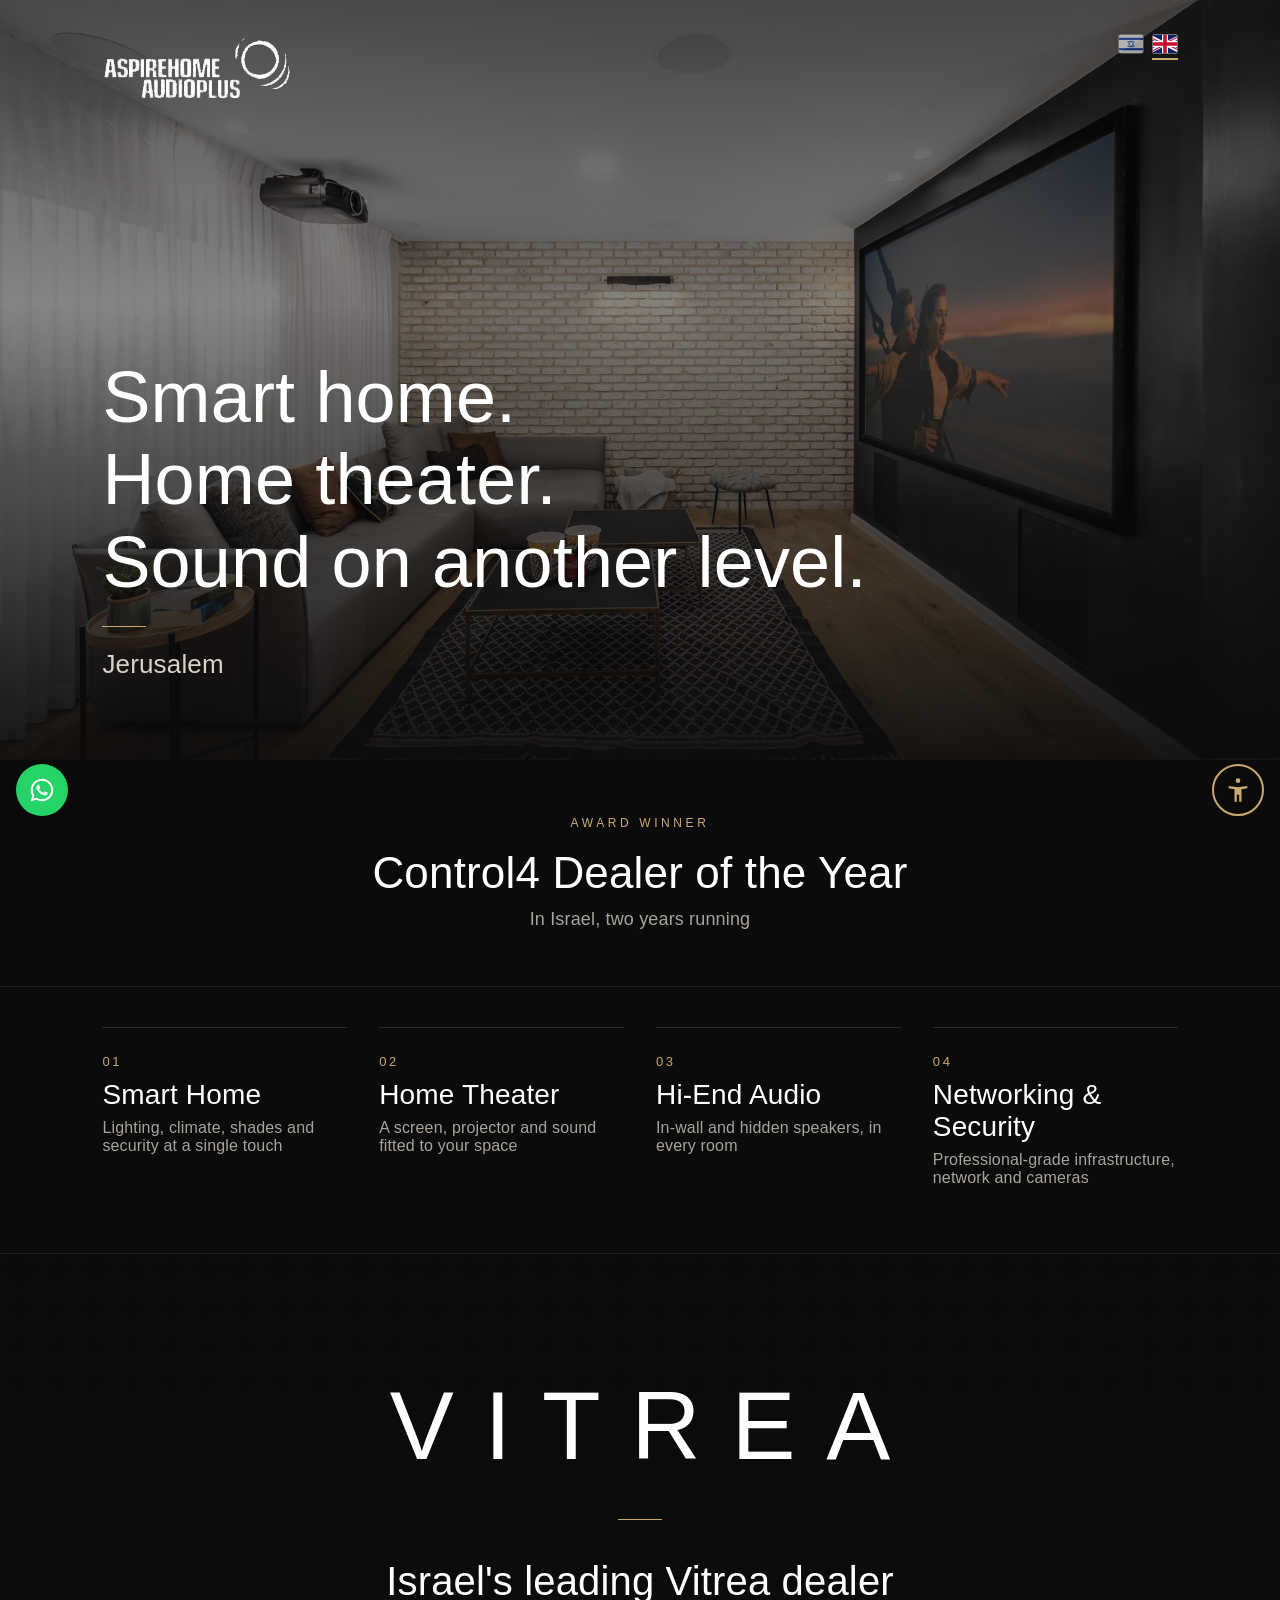
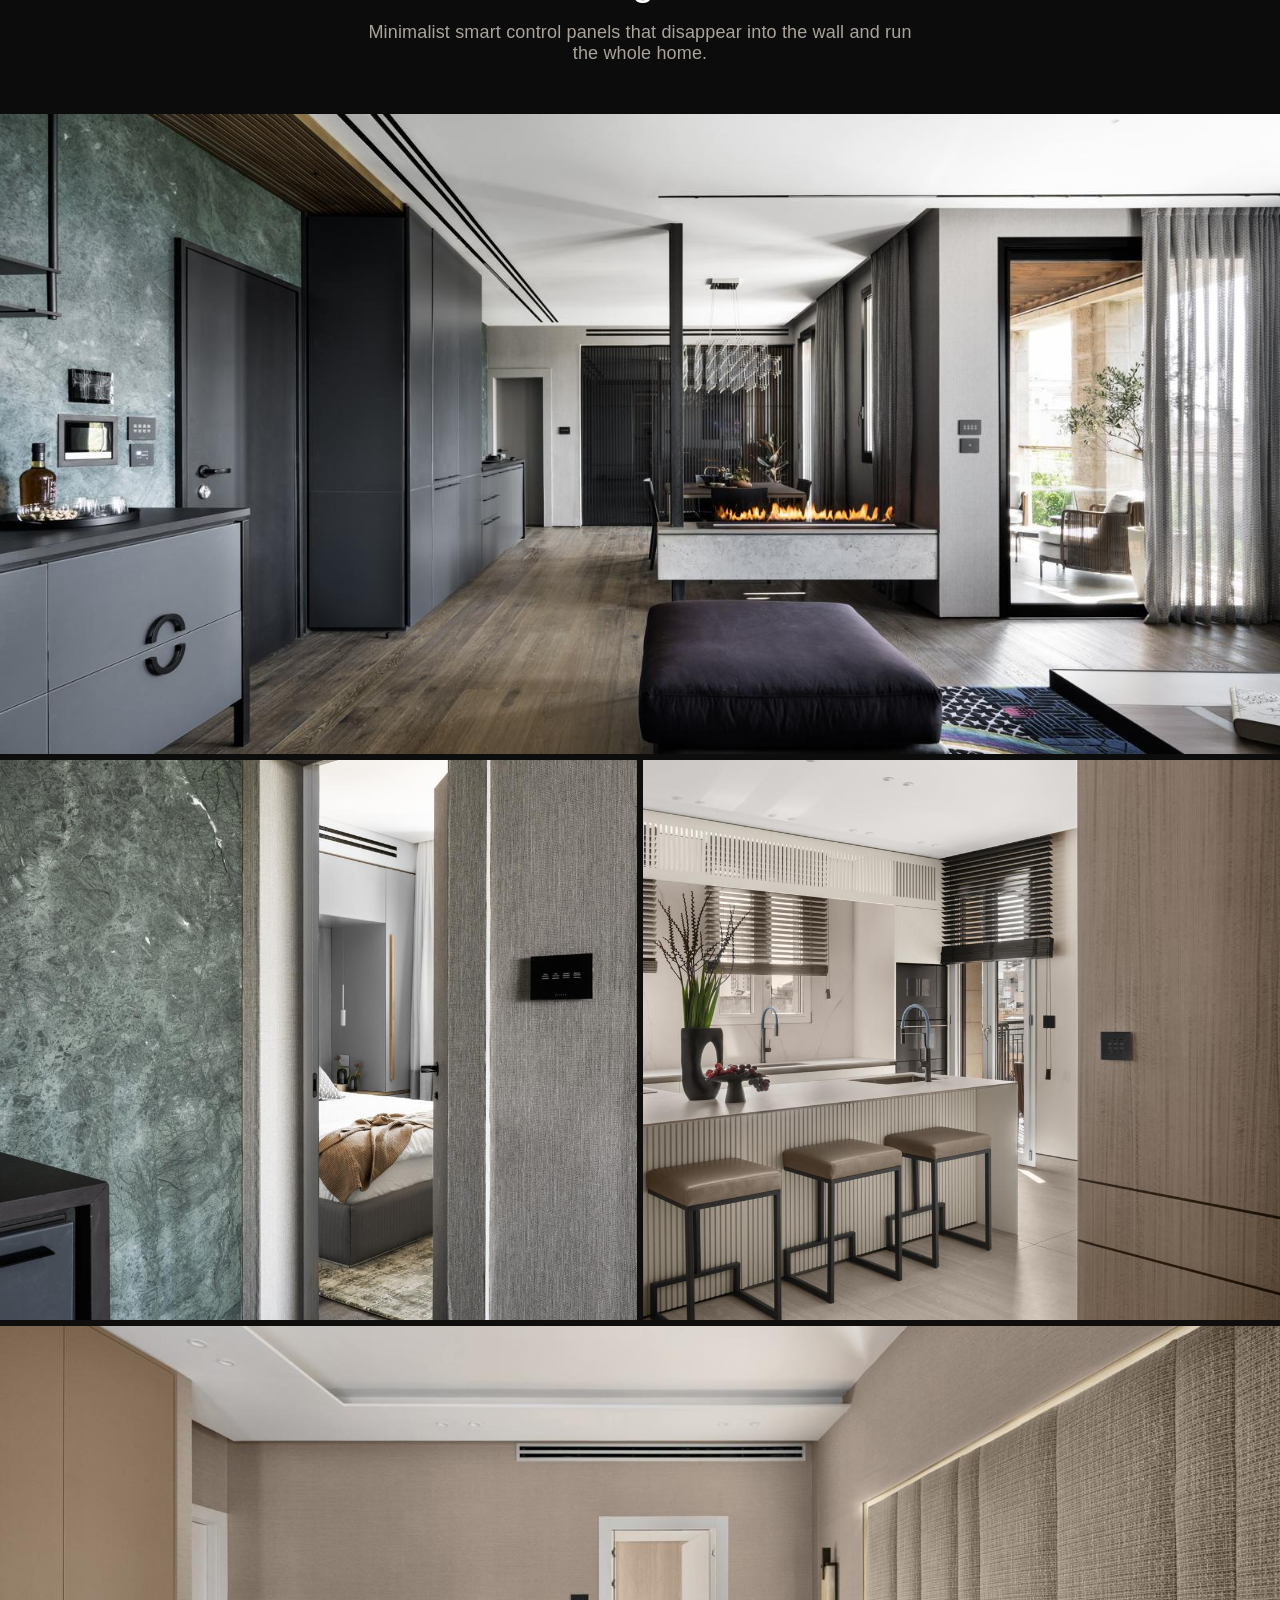
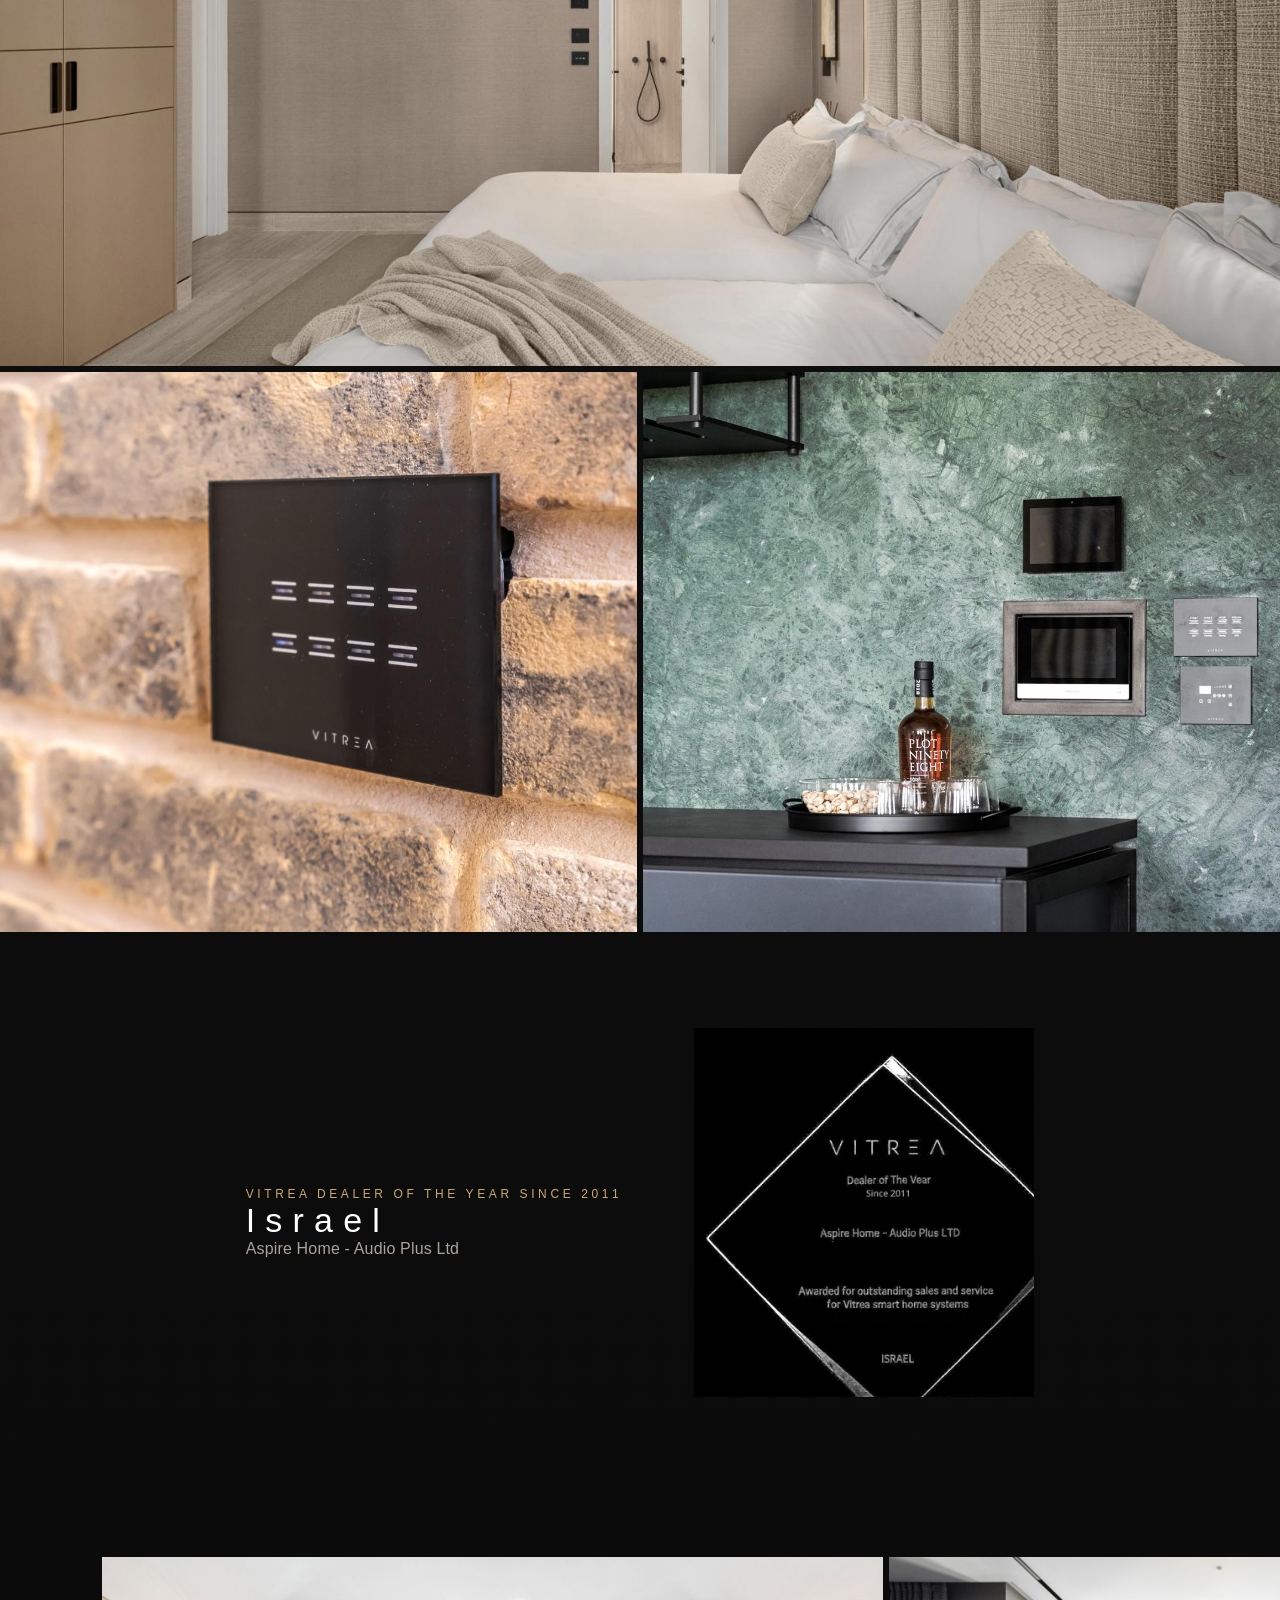
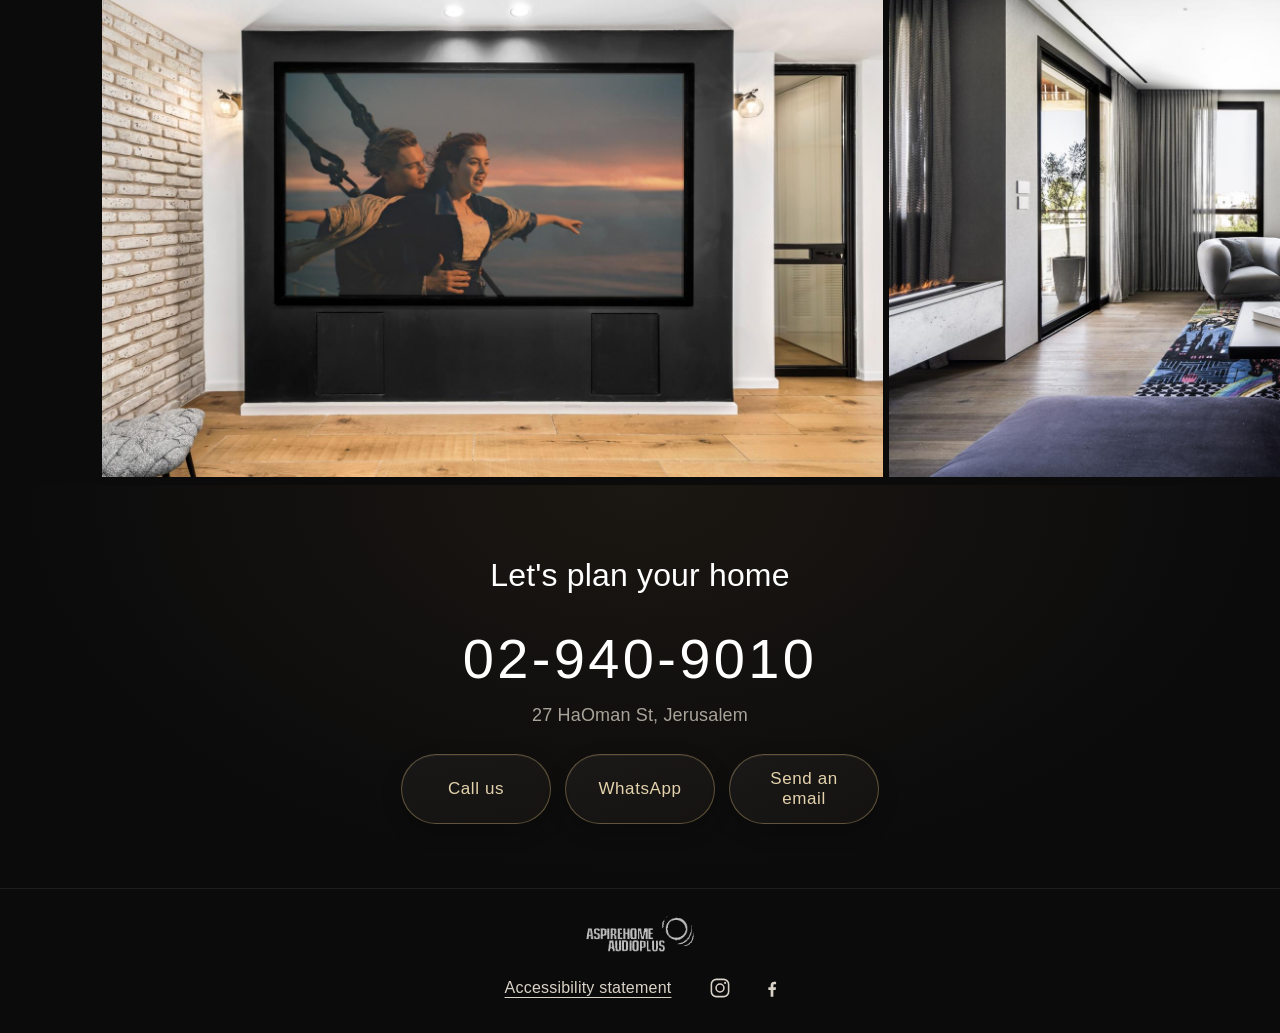
==== commit febfb88d: "Footer social icons: give anchors real tap target so footer link padding does not collapse the SVGs" ====
--- a/en/index.html
+++ b/en/index.html
@@ -72,7 +72,7 @@
 </div></section>
 <section class="lp-contact" aria-labelledby="ct-h"><h2 id="ct-h">Let's plan your home</h2><a class="tel" href="tel:+97229409010" aria-label="Phone 02-940-9010">02-940-9010</a><address class="addr">27 HaOman St, Jerusalem</address><div class="lp-btns"><a class="lp-btn" href="tel:+97229409010">Call us</a><a class="lp-btn" href="https://wa.me/972502552212?text=%D7%A9%D7%9C%D7%95%D7%9D%20%D7%90%D7%A1%D7%A4%D7%99%D7%99%D7%A8%20%D7%94%D7%95%D7%9D%20%D7%90%D7%95%D7%93%D7%99%D7%95%20%D7%A4%D7%9C%D7%95%D7%A1%21%20%D7%94%D7%92%D7%A2%D7%AA%D7%99%20%D7%90%D7%9C%D7%99%D7%9B%D7%9D%20%D7%93%D7%A8%D7%9A%20%D7%94%D7%90%D7%AA%D7%A8%2C%20%D7%A8%D7%A6%D7%99%D7%AA%D7%99%20%D7%9C%D7%A9%D7%90%D7%95%D7%9C..." target="_blank" rel="noopener" aria-label="Message us on WhatsApp">WhatsApp</a><a class="lp-btn" href="mailto:Office@audioplus.co.il?subject=%D7%A9%D7%9C%D7%95%D7%9D%20%D7%94%D7%92%D7%A2%D7%AA%D7%99%20%D7%90%D7%9C%D7%99%D7%9B%D7%9D%20%D7%93%D7%A8%D7%9A%20%D7%94%D7%90%D7%AA%D7%A8&amp;body=%D7%A8%D7%A6%D7%99%D7%AA%D7%99%20%D7%9C%D7%A9%D7%90%D7%95%D7%9C..." aria-label="Send us an email">Send an email</a></div></section>
 </main>
-<footer class="lp-foot"><img src="/photos/logo.png" alt="Aspire Home Audio Plus"><nav aria-label="Footer links" style="display:flex;align-items:center;justify-content:center;gap:18px;flex-wrap:wrap"><a href="/en/accessibility.html">Accessibility statement</a><a class="lp-soc" href="https://www.instagram.com/aspirehom/" target="_blank" rel="noopener" aria-label="Follow us on Instagram" title="Follow us on Instagram" style="display:inline-flex;align-items:center;justify-content:center;width:22px;height:22px;color:#d9d2c7"><svg width="22" height="22" style="width:22px;height:22px;max-width:22px;max-height:22px;display:block" viewBox="0 0 24 24" fill="none" stroke="currentColor" stroke-width="1.7" aria-hidden="true" focusable="false"><rect x="2.6" y="2.6" width="18.8" height="18.8" rx="5.4"/><circle cx="12" cy="12" r="4.3"/><circle cx="17.55" cy="6.45" r="1.15" fill="currentColor" stroke="none"/></svg></a><a class="lp-soc" href="https://www.facebook.com/AudioPlusIsrael" target="_blank" rel="noopener" aria-label="Follow us on Facebook" title="Follow us on Facebook" style="display:inline-flex;align-items:center;justify-content:center;width:22px;height:22px;color:#d9d2c7"><svg width="22" height="22" style="width:22px;height:22px;max-width:22px;max-height:22px;display:block" viewBox="0 0 24 24" aria-hidden="true" focusable="false"><path fill="currentColor" d="M13.5 21.5v-7.4h2.48l.37-2.88H13.5V9.37c0-.83.23-1.4 1.43-1.4h1.53V5.35c-.26-.03-1.17-.12-2.23-.12-2.2 0-3.71 1.35-3.71 3.82v2.17H8v2.88h2.52v7.4h2.98z"/></svg></a></nav></footer>
+<footer class="lp-foot"><img src="/photos/logo.png" alt="Aspire Home Audio Plus"><nav aria-label="Footer links" style="display:flex;align-items:center;justify-content:center;gap:18px;flex-wrap:wrap"><a href="/en/accessibility.html">Accessibility statement</a><a class="lp-soc" href="https://www.instagram.com/aspirehom/" target="_blank" rel="noopener" aria-label="Follow us on Instagram" title="Follow us on Instagram" style="display:inline-flex;align-items:center;justify-content:center;width:34px;height:34px;padding:6px;color:#d9d2c7"><svg width="22" height="22" style="width:22px;height:22px;max-width:22px;max-height:22px;display:block" viewBox="0 0 24 24" fill="none" stroke="currentColor" stroke-width="1.7" aria-hidden="true" focusable="false"><rect x="2.6" y="2.6" width="18.8" height="18.8" rx="5.4"/><circle cx="12" cy="12" r="4.3"/><circle cx="17.55" cy="6.45" r="1.15" fill="currentColor" stroke="none"/></svg></a><a class="lp-soc" href="https://www.facebook.com/AudioPlusIsrael" target="_blank" rel="noopener" aria-label="Follow us on Facebook" title="Follow us on Facebook" style="display:inline-flex;align-items:center;justify-content:center;width:34px;height:34px;padding:6px;color:#d9d2c7"><svg width="22" height="22" style="width:22px;height:22px;max-width:22px;max-height:22px;display:block" viewBox="0 0 24 24" aria-hidden="true" focusable="false"><path fill="currentColor" d="M13.5 21.5v-7.4h2.48l.37-2.88H13.5V9.37c0-.83.23-1.4 1.43-1.4h1.53V5.35c-.26-.03-1.17-.12-2.23-.12-2.2 0-3.71 1.35-3.71 3.82v2.17H8v2.88h2.52v7.4h2.98z"/></svg></a></nav></footer>
 </div>
 <a class="wa-float" style="position:fixed;bottom:84px;left:16px;width:52px;height:52px;max-width:52px;max-height:52px;overflow:hidden;border-radius:50%;background:#25d366;display:flex;align-items:center;justify-content:center;z-index:50" href="https://wa.me/972502552212?text=%D7%A9%D7%9C%D7%95%D7%9D%20%D7%90%D7%A1%D7%A4%D7%99%D7%99%D7%A8%20%D7%94%D7%95%D7%9D%20%D7%90%D7%95%D7%93%D7%99%D7%95%20%D7%A4%D7%9C%D7%95%D7%A1%21%20%D7%94%D7%92%D7%A2%D7%AA%D7%99%20%D7%90%D7%9C%D7%99%D7%9B%D7%9D%20%D7%93%D7%A8%D7%9A%20%D7%94%D7%90%D7%AA%D7%A8%2C%20%D7%A8%D7%A6%D7%99%D7%AA%D7%99%20%D7%9C%D7%A9%D7%90%D7%95%D7%9C..." target="_blank" rel="noopener" aria-label="Message us on WhatsApp"><svg width="30" height="30" style="width:30px;height:30px;max-width:30px;max-height:30px;display:block;flex:0 0 30px" viewBox="0 0 32 32" aria-hidden="true" focusable="false"><path fill="#fff" d="M16.04 4C9.4 4 4.03 9.37 4.03 16c0 2.12.55 4.18 1.6 6L4 28l6.16-1.6A12 12 0 0 0 16.04 28C22.67 28 28 22.63 28 16S22.67 4 16.04 4zm0 21.8c-1.8 0-3.56-.49-5.1-1.4l-.37-.22-3.66.95.98-3.57-.24-.37A9.8 9.8 0 0 1 6.2 16c0-5.4 4.4-9.8 9.84-9.8 5.4 0 9.76 4.4 9.76 9.8s-4.36 9.8-9.76 9.8zm5.4-7.35c-.3-.15-1.75-.86-2.02-.96-.27-.1-.47-.15-.67.15-.2.3-.77.96-.94 1.16-.17.2-.35.22-.64.07-.3-.15-1.25-.46-2.38-1.47-.88-.78-1.47-1.75-1.64-2.05-.17-.3-.02-.46.13-.6.13-.13.3-.35.45-.52.15-.17.2-.3.3-.5.1-.2.05-.37-.03-.52-.07-.15-.67-1.62-.92-2.22-.24-.58-.49-.5-.67-.5h-.57c-.2 0-.52.07-.8.37-.27.3-1.04 1.02-1.04 2.48s1.07 2.88 1.22 3.08c.15.2 2.1 3.2 5.08 4.49.71.3 1.26.49 1.7.62.71.23 1.36.2 1.88.12.57-.09 1.75-.72 2-1.41.25-.7.25-1.29.17-1.41-.07-.12-.27-.2-.57-.35z"/></svg></a>
 <script src="/a11y.js" defer></script>
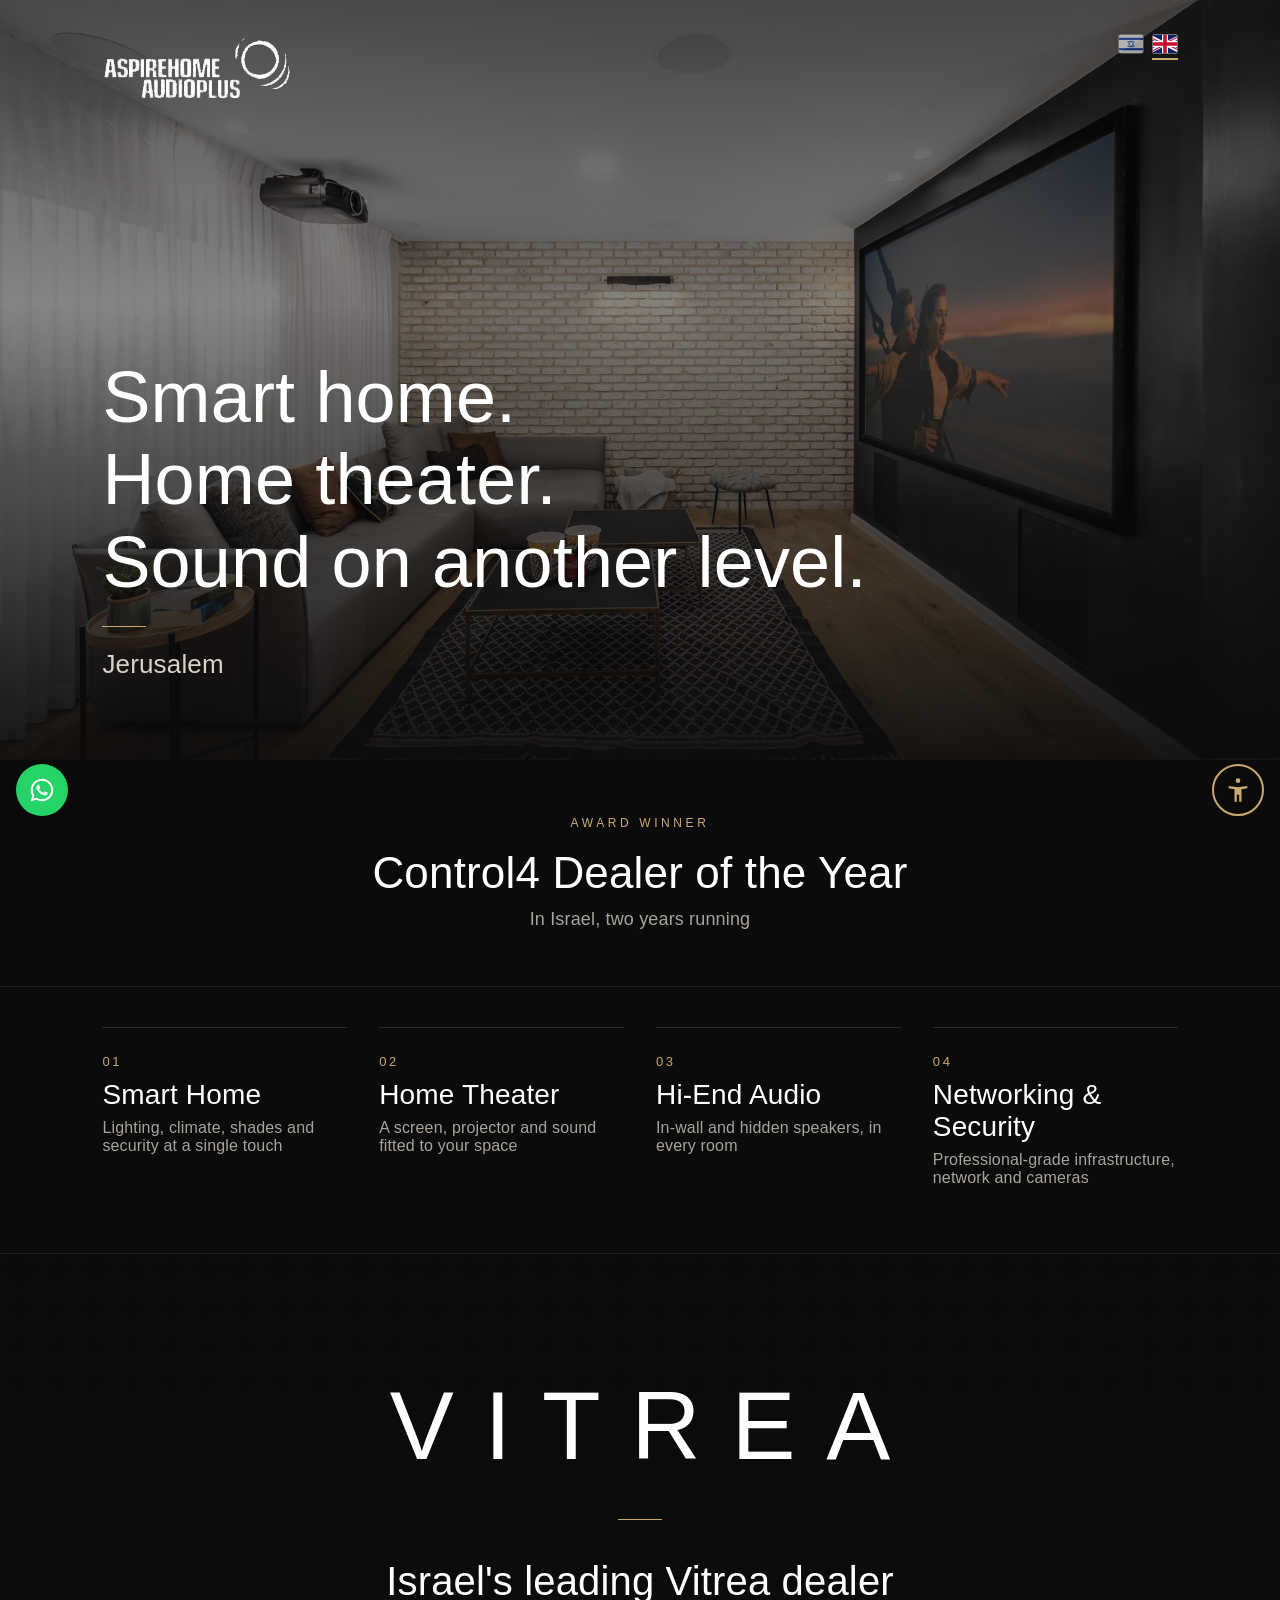
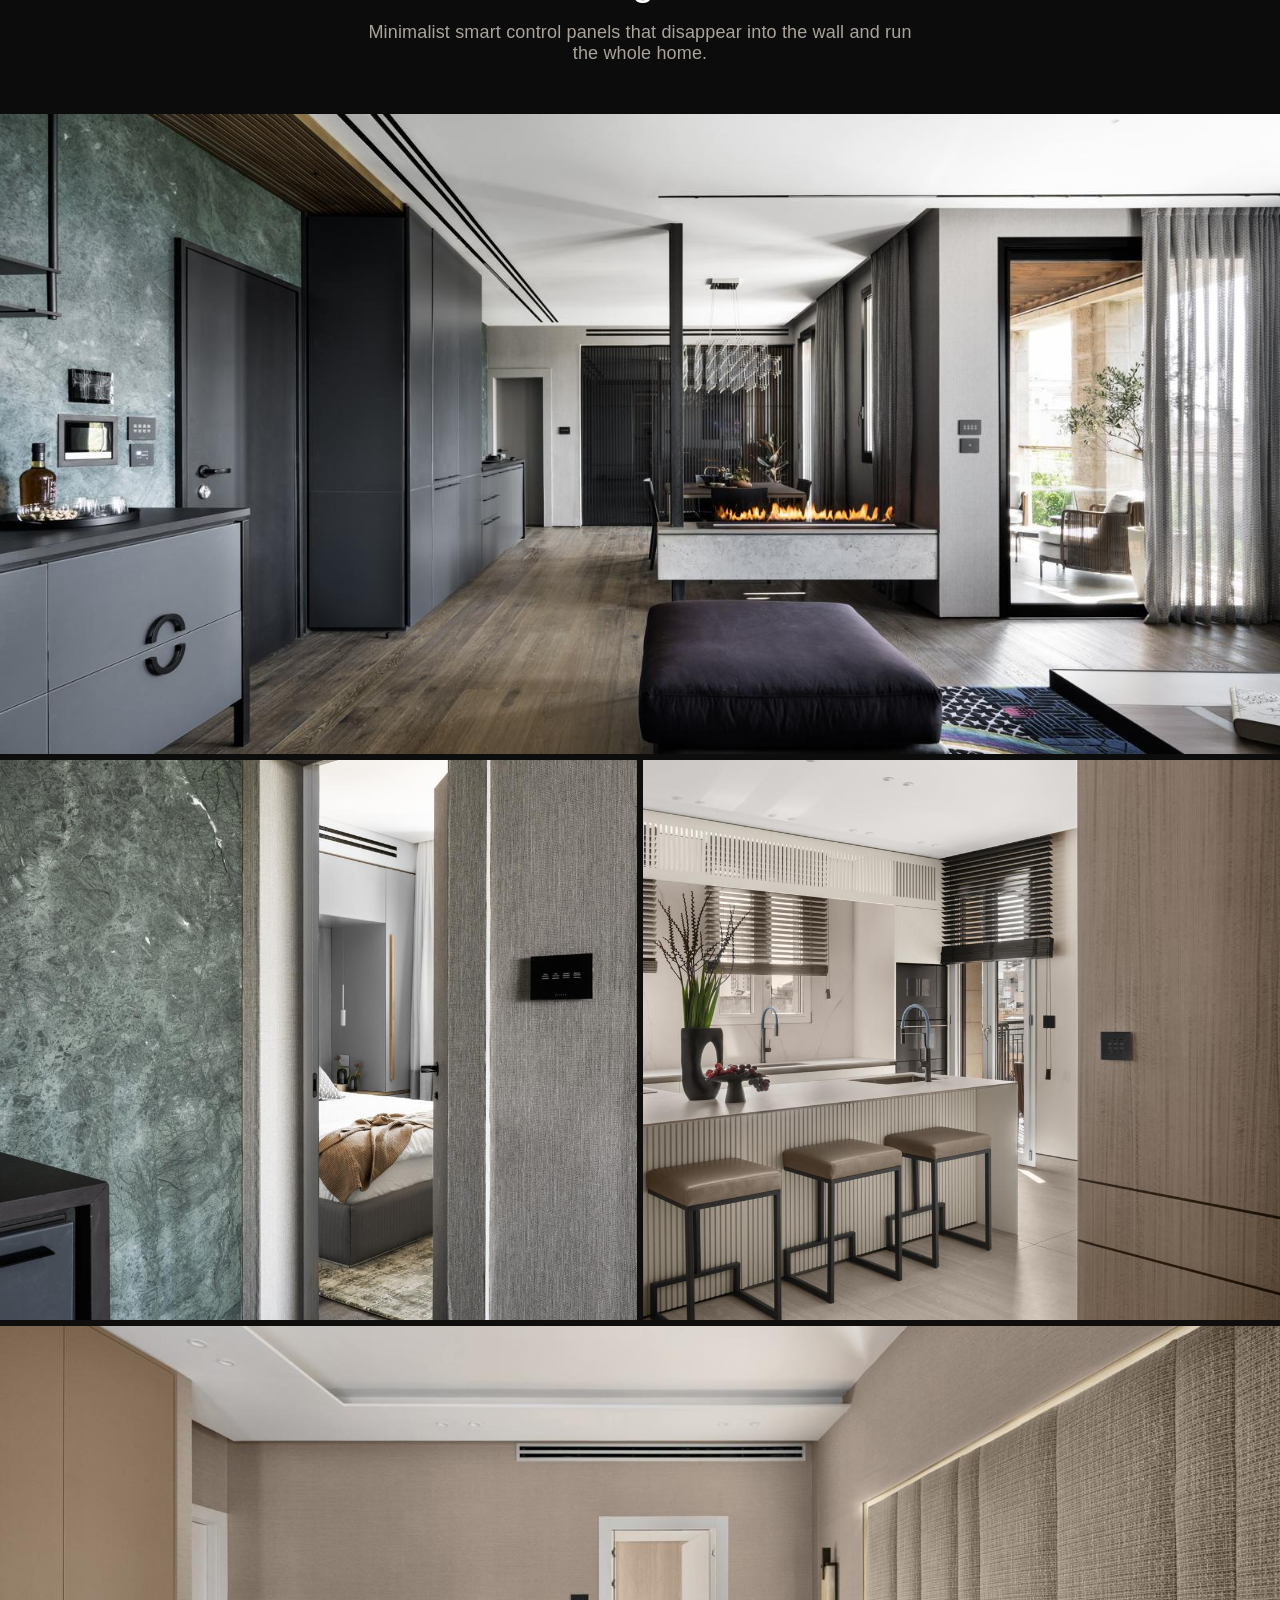
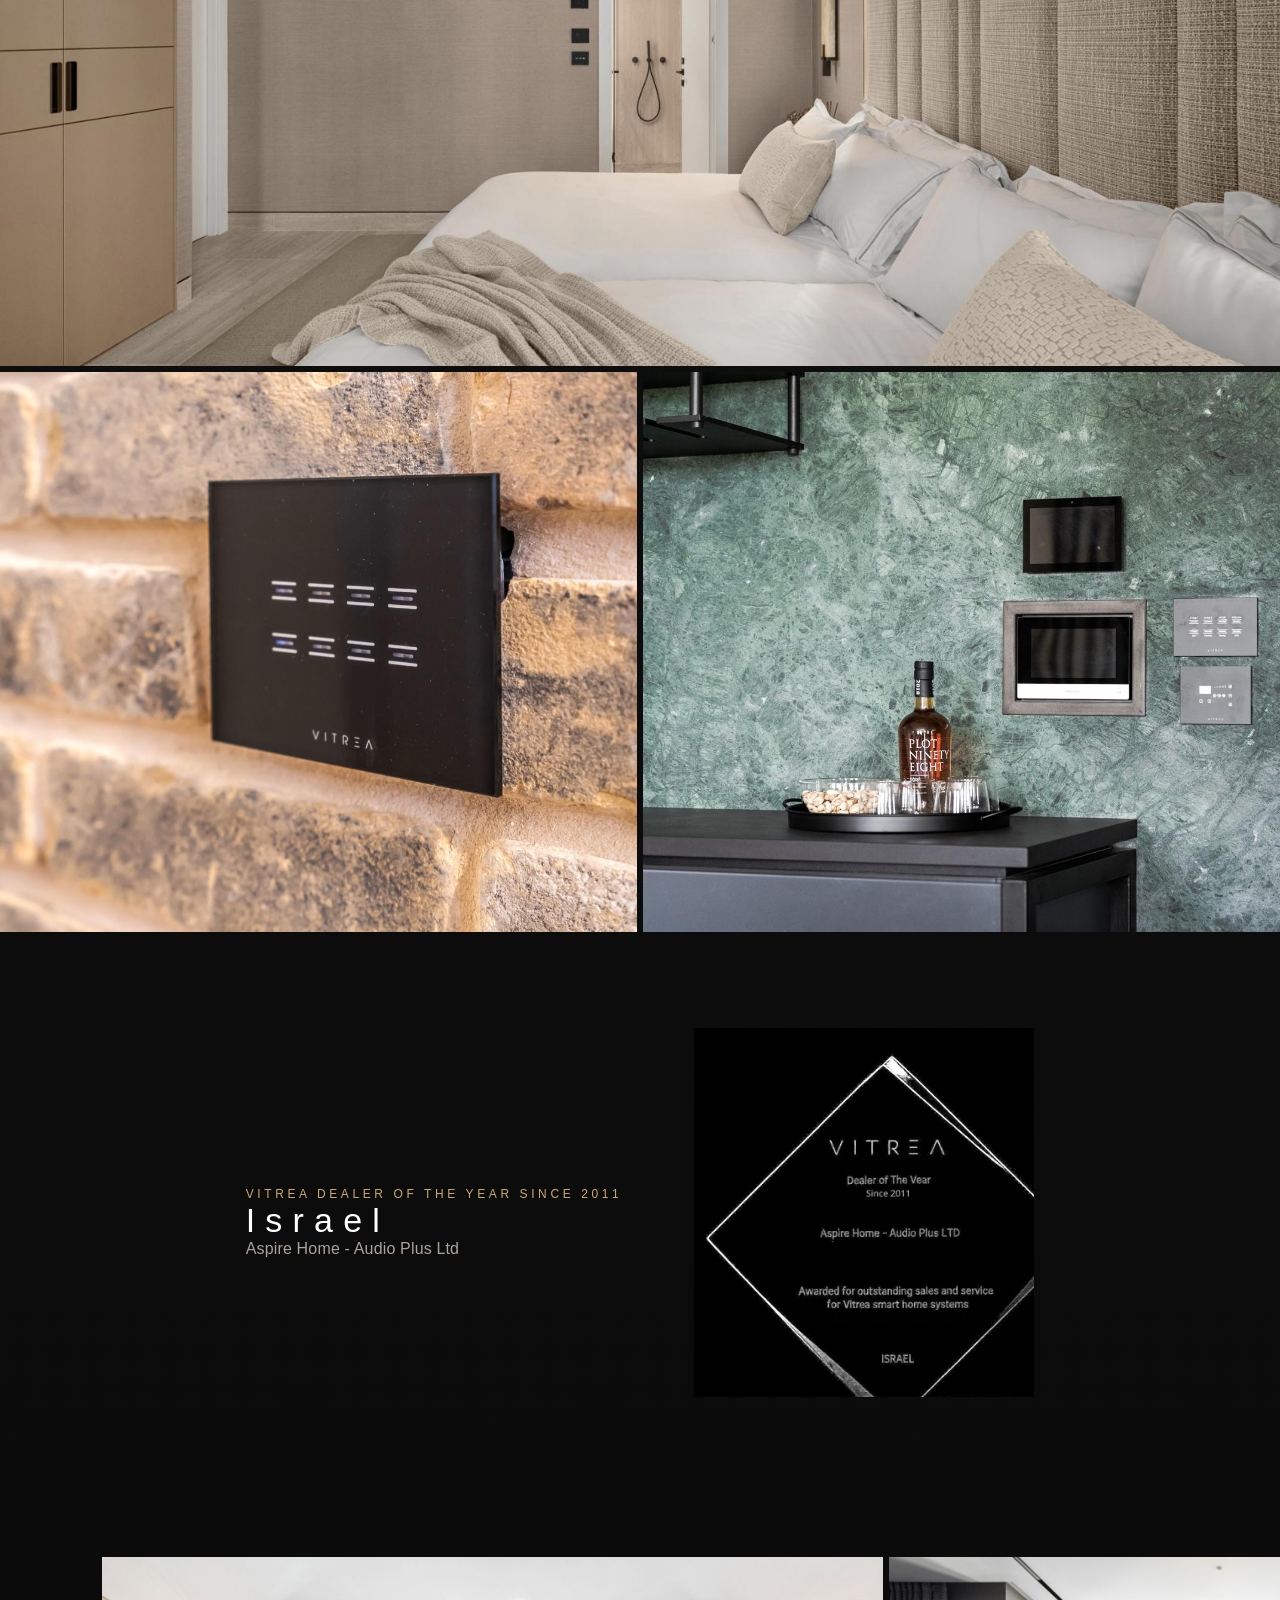
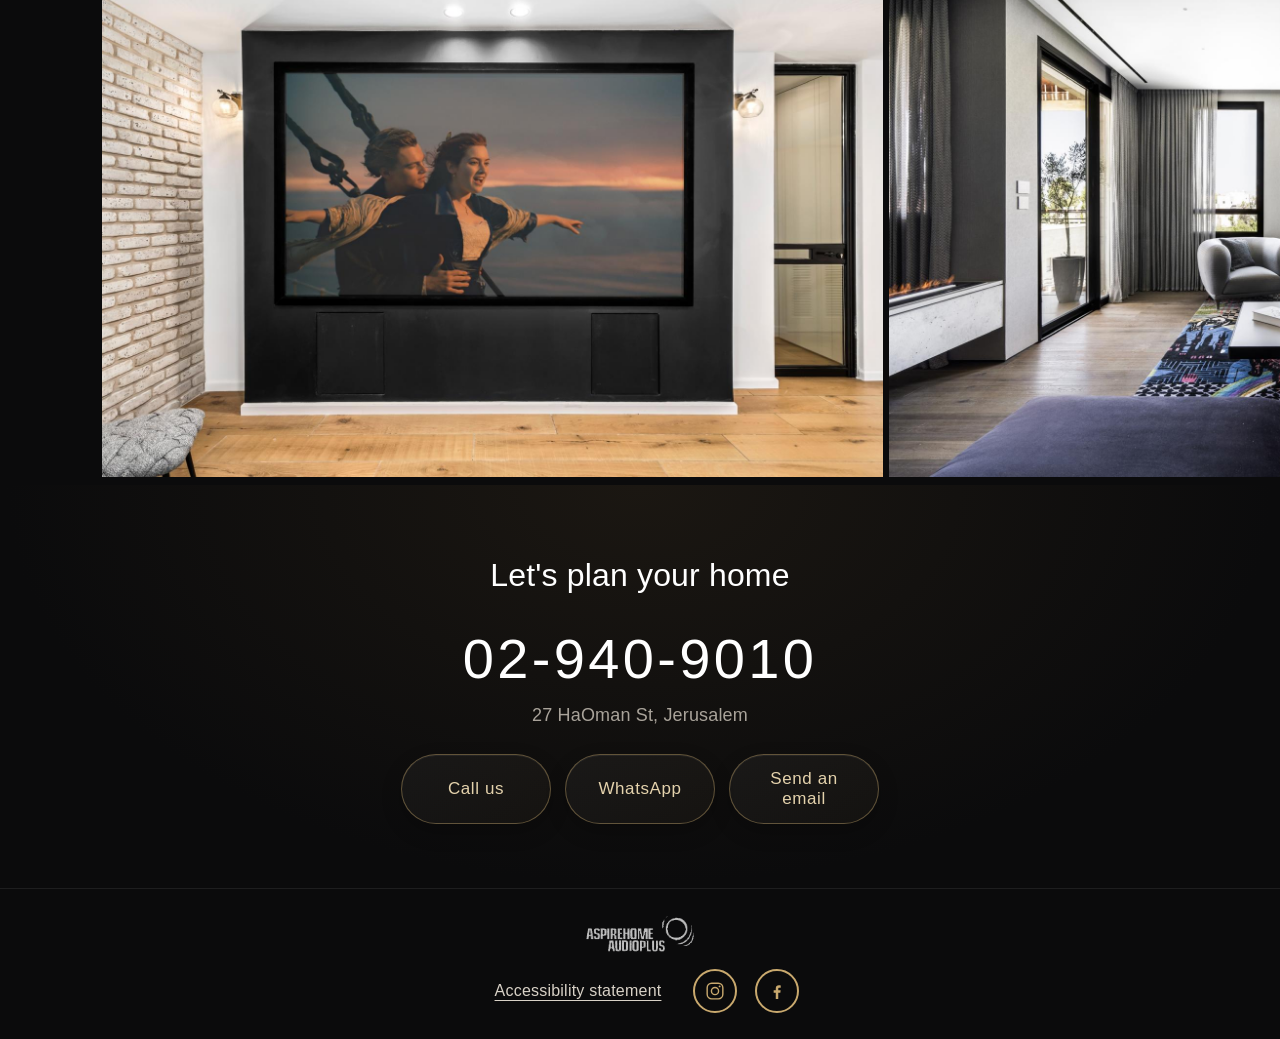
==== commit 47ff2431: "Restyle footer social icons: gold circular buttons matching site design" ====
--- a/en/index.html
+++ b/en/index.html
@@ -18,7 +18,7 @@
 <link rel="alternate" hreflang="he" href="https://audioplus.co.il/">
 <link rel="alternate" hreflang="en" href="https://audioplus.co.il/en/">
 <link rel="alternate" hreflang="x-default" href="https://audioplus.co.il/">
-<link rel="stylesheet" href="/style.css?v=5">
+<link rel="stylesheet" href="/style.css?v=6">
 <script type="application/ld+json">
 {
   "@context": "https://schema.org",
@@ -72,7 +72,7 @@
 </div></section>
 <section class="lp-contact" aria-labelledby="ct-h"><h2 id="ct-h">Let's plan your home</h2><a class="tel" href="tel:+97229409010" aria-label="Phone 02-940-9010">02-940-9010</a><address class="addr">27 HaOman St, Jerusalem</address><div class="lp-btns"><a class="lp-btn" href="tel:+97229409010">Call us</a><a class="lp-btn" href="https://wa.me/972502552212?text=%D7%A9%D7%9C%D7%95%D7%9D%20%D7%90%D7%A1%D7%A4%D7%99%D7%99%D7%A8%20%D7%94%D7%95%D7%9D%20%D7%90%D7%95%D7%93%D7%99%D7%95%20%D7%A4%D7%9C%D7%95%D7%A1%21%20%D7%94%D7%92%D7%A2%D7%AA%D7%99%20%D7%90%D7%9C%D7%99%D7%9B%D7%9D%20%D7%93%D7%A8%D7%9A%20%D7%94%D7%90%D7%AA%D7%A8%2C%20%D7%A8%D7%A6%D7%99%D7%AA%D7%99%20%D7%9C%D7%A9%D7%90%D7%95%D7%9C..." target="_blank" rel="noopener" aria-label="Message us on WhatsApp">WhatsApp</a><a class="lp-btn" href="mailto:Office@audioplus.co.il?subject=%D7%A9%D7%9C%D7%95%D7%9D%20%D7%94%D7%92%D7%A2%D7%AA%D7%99%20%D7%90%D7%9C%D7%99%D7%9B%D7%9D%20%D7%93%D7%A8%D7%9A%20%D7%94%D7%90%D7%AA%D7%A8&amp;body=%D7%A8%D7%A6%D7%99%D7%AA%D7%99%20%D7%9C%D7%A9%D7%90%D7%95%D7%9C..." aria-label="Send us an email">Send an email</a></div></section>
 </main>
-<footer class="lp-foot"><img src="/photos/logo.png" alt="Aspire Home Audio Plus"><nav aria-label="Footer links" style="display:flex;align-items:center;justify-content:center;gap:18px;flex-wrap:wrap"><a href="/en/accessibility.html">Accessibility statement</a><a class="lp-soc" href="https://www.instagram.com/aspirehom/" target="_blank" rel="noopener" aria-label="Follow us on Instagram" title="Follow us on Instagram" style="display:inline-flex;align-items:center;justify-content:center;width:34px;height:34px;padding:6px;color:#d9d2c7"><svg width="22" height="22" style="width:22px;height:22px;max-width:22px;max-height:22px;display:block" viewBox="0 0 24 24" fill="none" stroke="currentColor" stroke-width="1.7" aria-hidden="true" focusable="false"><rect x="2.6" y="2.6" width="18.8" height="18.8" rx="5.4"/><circle cx="12" cy="12" r="4.3"/><circle cx="17.55" cy="6.45" r="1.15" fill="currentColor" stroke="none"/></svg></a><a class="lp-soc" href="https://www.facebook.com/AudioPlusIsrael" target="_blank" rel="noopener" aria-label="Follow us on Facebook" title="Follow us on Facebook" style="display:inline-flex;align-items:center;justify-content:center;width:34px;height:34px;padding:6px;color:#d9d2c7"><svg width="22" height="22" style="width:22px;height:22px;max-width:22px;max-height:22px;display:block" viewBox="0 0 24 24" aria-hidden="true" focusable="false"><path fill="currentColor" d="M13.5 21.5v-7.4h2.48l.37-2.88H13.5V9.37c0-.83.23-1.4 1.43-1.4h1.53V5.35c-.26-.03-1.17-.12-2.23-.12-2.2 0-3.71 1.35-3.71 3.82v2.17H8v2.88h2.52v7.4h2.98z"/></svg></a></nav></footer>
+<footer class="lp-foot"><img src="/photos/logo.png" alt="Aspire Home Audio Plus"><nav aria-label="Footer links" style="display:flex;align-items:center;justify-content:center;gap:18px;flex-wrap:wrap"><a href="/en/accessibility.html">Accessibility statement</a><a class="lp-soc" href="https://www.instagram.com/aspirehom/" target="_blank" rel="noopener" aria-label="Follow us on Instagram" title="Follow us on Instagram" style="display:inline-flex;align-items:center;justify-content:center;width:44px;height:44px;padding:0;border:2px solid #c9a96e;border-radius:50%;color:#c9a96e;background:transparent;text-decoration:none"><svg width="20" height="20" style="width:20px;height:20px;max-width:20px;max-height:20px;display:block" viewBox="0 0 24 24" fill="none" stroke="currentColor" stroke-width="1.7" aria-hidden="true" focusable="false"><rect x="2.6" y="2.6" width="18.8" height="18.8" rx="5.4"/><circle cx="12" cy="12" r="4.3"/><circle cx="17.55" cy="6.45" r="1.15" fill="currentColor" stroke="none"/></svg></a><a class="lp-soc" href="https://www.facebook.com/AudioPlusIsrael" target="_blank" rel="noopener" aria-label="Follow us on Facebook" title="Follow us on Facebook" style="display:inline-flex;align-items:center;justify-content:center;width:44px;height:44px;padding:0;border:2px solid #c9a96e;border-radius:50%;color:#c9a96e;background:transparent;text-decoration:none"><svg width="20" height="20" style="width:20px;height:20px;max-width:20px;max-height:20px;display:block" viewBox="0 0 24 24" aria-hidden="true" focusable="false"><path fill="currentColor" d="M13.5 21.5v-7.4h2.48l.37-2.88H13.5V9.37c0-.83.23-1.4 1.43-1.4h1.53V5.35c-.26-.03-1.17-.12-2.23-.12-2.2 0-3.71 1.35-3.71 3.82v2.17H8v2.88h2.52v7.4h2.98z"/></svg></a></nav></footer>
 </div>
 <a class="wa-float" style="position:fixed;bottom:84px;left:16px;width:52px;height:52px;max-width:52px;max-height:52px;overflow:hidden;border-radius:50%;background:#25d366;display:flex;align-items:center;justify-content:center;z-index:50" href="https://wa.me/972502552212?text=%D7%A9%D7%9C%D7%95%D7%9D%20%D7%90%D7%A1%D7%A4%D7%99%D7%99%D7%A8%20%D7%94%D7%95%D7%9D%20%D7%90%D7%95%D7%93%D7%99%D7%95%20%D7%A4%D7%9C%D7%95%D7%A1%21%20%D7%94%D7%92%D7%A2%D7%AA%D7%99%20%D7%90%D7%9C%D7%99%D7%9B%D7%9D%20%D7%93%D7%A8%D7%9A%20%D7%94%D7%90%D7%AA%D7%A8%2C%20%D7%A8%D7%A6%D7%99%D7%AA%D7%99%20%D7%9C%D7%A9%D7%90%D7%95%D7%9C..." target="_blank" rel="noopener" aria-label="Message us on WhatsApp"><svg width="30" height="30" style="width:30px;height:30px;max-width:30px;max-height:30px;display:block;flex:0 0 30px" viewBox="0 0 32 32" aria-hidden="true" focusable="false"><path fill="#fff" d="M16.04 4C9.4 4 4.03 9.37 4.03 16c0 2.12.55 4.18 1.6 6L4 28l6.16-1.6A12 12 0 0 0 16.04 28C22.67 28 28 22.63 28 16S22.67 4 16.04 4zm0 21.8c-1.8 0-3.56-.49-5.1-1.4l-.37-.22-3.66.95.98-3.57-.24-.37A9.8 9.8 0 0 1 6.2 16c0-5.4 4.4-9.8 9.84-9.8 5.4 0 9.76 4.4 9.76 9.8s-4.36 9.8-9.76 9.8zm5.4-7.35c-.3-.15-1.75-.86-2.02-.96-.27-.1-.47-.15-.67.15-.2.3-.77.96-.94 1.16-.17.2-.35.22-.64.07-.3-.15-1.25-.46-2.38-1.47-.88-.78-1.47-1.75-1.64-2.05-.17-.3-.02-.46.13-.6.13-.13.3-.35.45-.52.15-.17.2-.3.3-.5.1-.2.05-.37-.03-.52-.07-.15-.67-1.62-.92-2.22-.24-.58-.49-.5-.67-.5h-.57c-.2 0-.52.07-.8.37-.27.3-1.04 1.02-1.04 2.48s1.07 2.88 1.22 3.08c.15.2 2.1 3.2 5.08 4.49.71.3 1.26.49 1.7.62.71.23 1.36.2 1.88.12.57-.09 1.75-.72 2-1.41.25-.7.25-1.29.17-1.41-.07-.12-.27-.2-.57-.35z"/></svg></a>
 <script src="/a11y.js" defer></script>
--- a/style.css
+++ b/style.css
@@ -159,8 +159,9 @@
 .lp-lang a:hover, .lp-lang a:focus-visible { opacity: 1 !important; }
 @media (min-width: 900px) { .lp-lang:not(.lp-lang-static) { top: 32px !important; inset-inline-end: 8vw !important; } .lp-lang-static { padding-inline: 8vw !important; } }
 
-/* footer social icons */
-.lp-foot a.lp-soc:hover, .lp-foot a.lp-soc:focus-visible { color: #c9a96e !important; }
+/* footer social icons - layout-critical styles are inline in the HTML so a stale cached stylesheet cannot break the layout */
+.lp-foot a.lp-soc { transition: background .2s ease, color .2s ease, transform .2s ease; }
+.lp-foot a.lp-soc:hover, .lp-foot a.lp-soc:focus-visible { background: #c9a96e !important; color: #0b0b0c !important; transform: translateY(-1px); }
 
 /* LTR (English) adjustments */
 html[dir="ltr"] .lp { direction: ltr; }
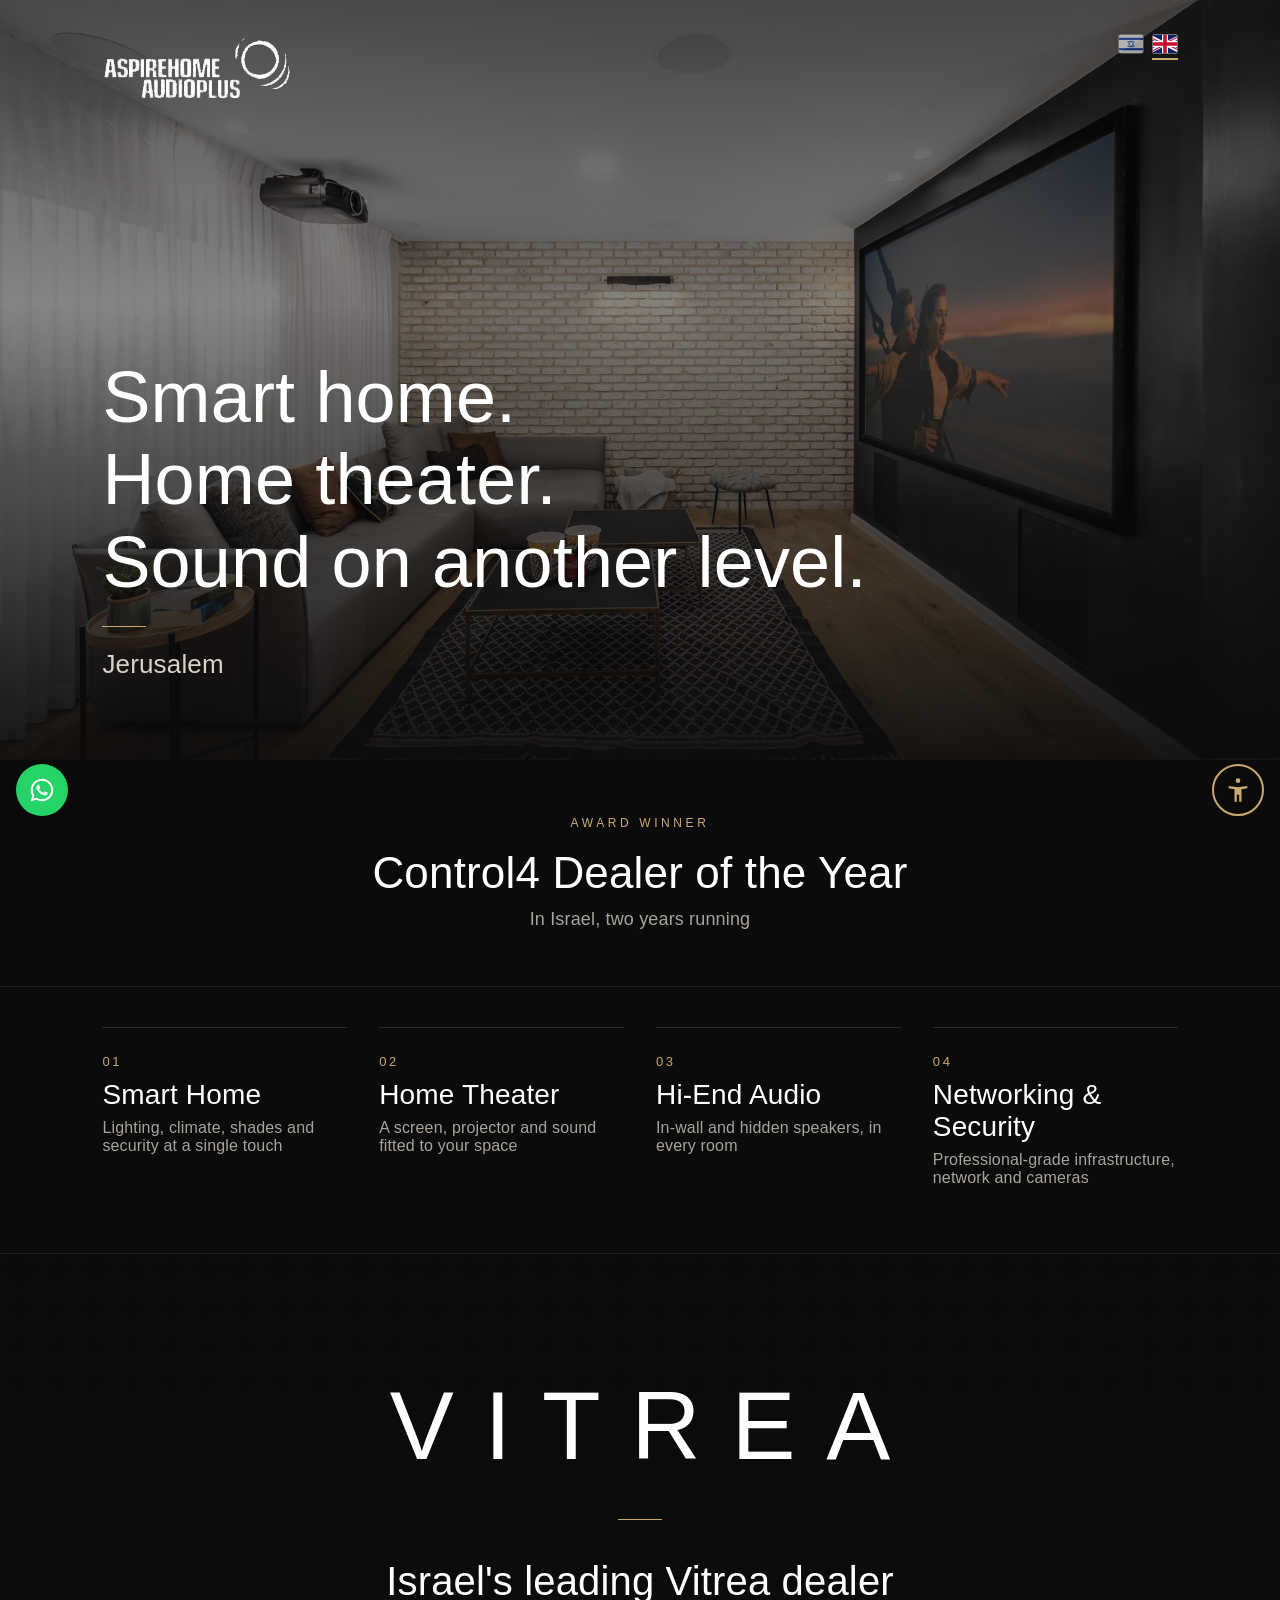
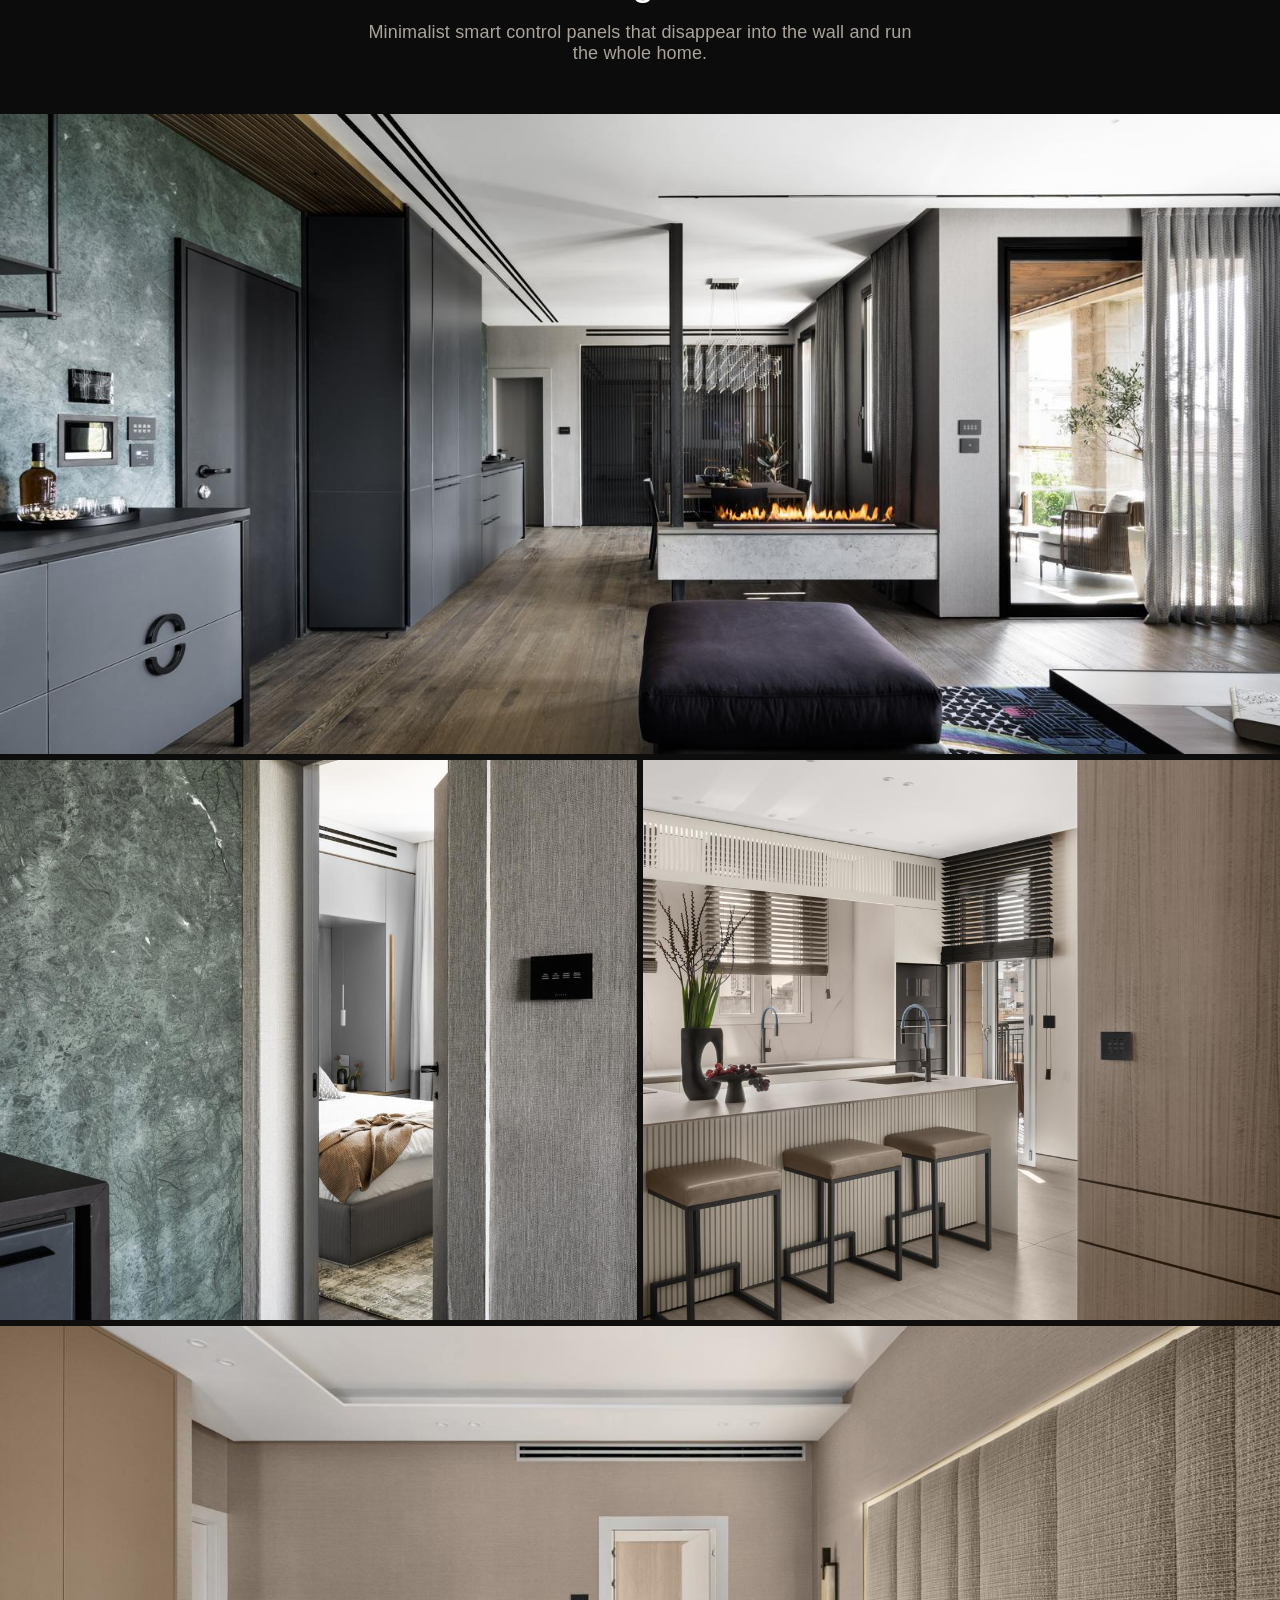
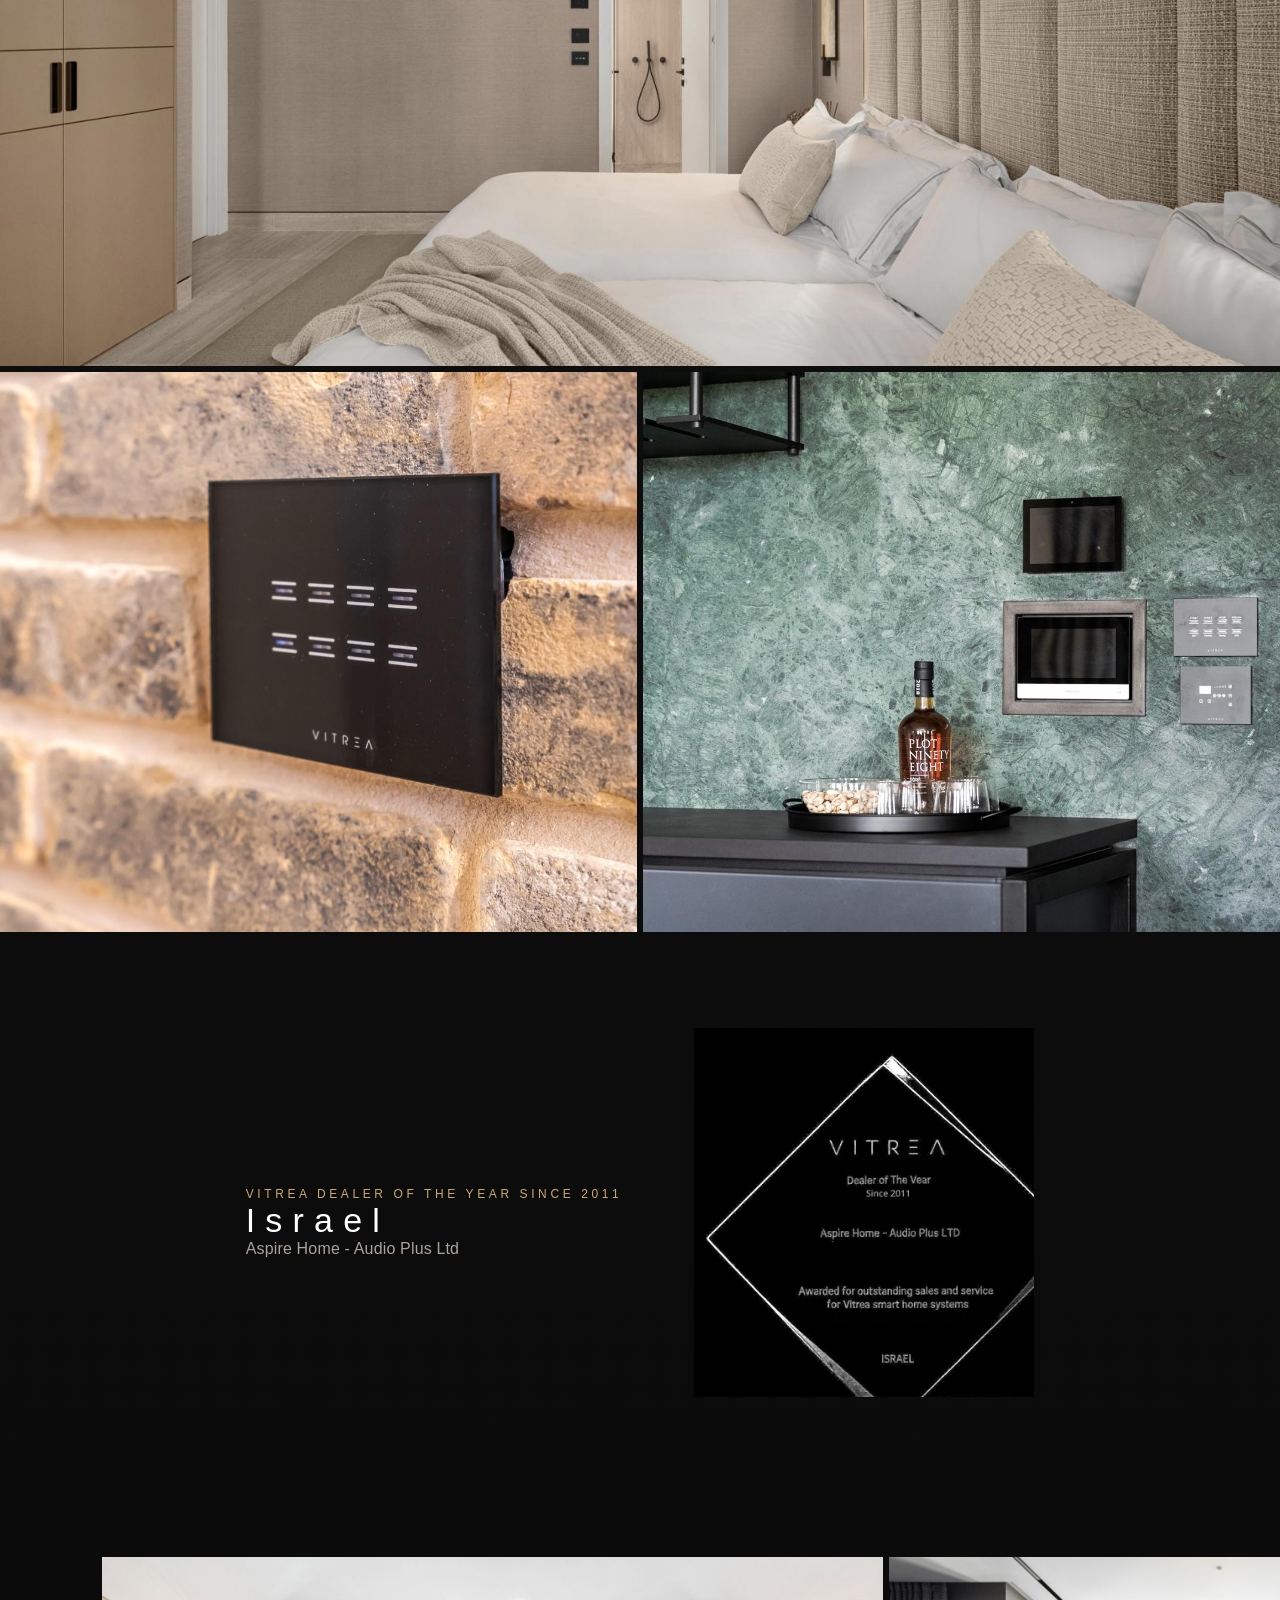
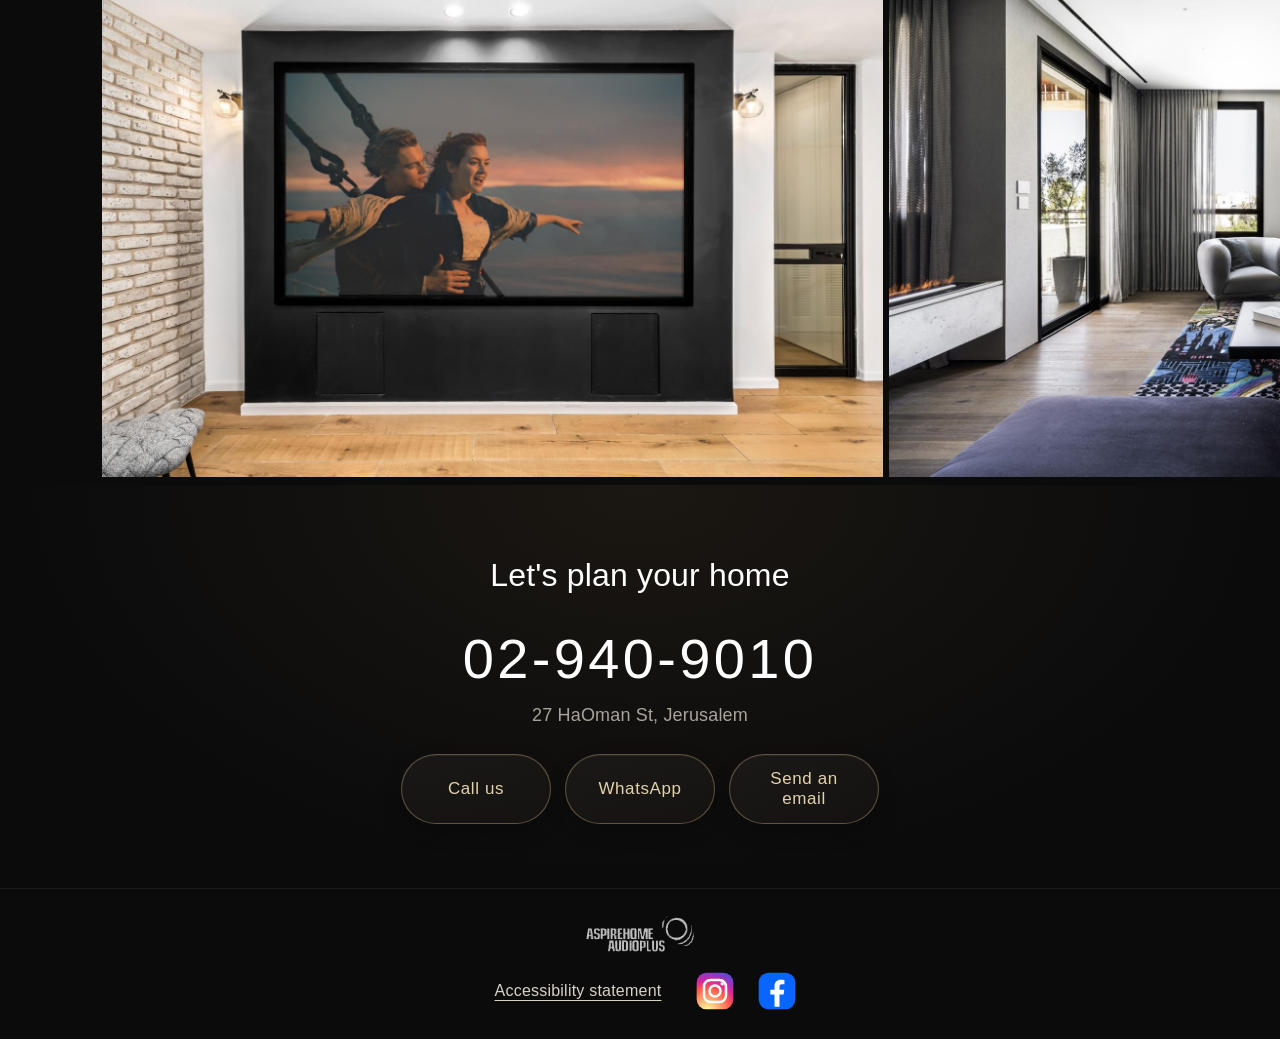
==== commit eef4a311: "Footer social icons: official brand-color Instagram and Facebook glyphs" ====
--- a/en/index.html
+++ b/en/index.html
@@ -18,7 +18,7 @@
 <link rel="alternate" hreflang="he" href="https://audioplus.co.il/">
 <link rel="alternate" hreflang="en" href="https://audioplus.co.il/en/">
 <link rel="alternate" hreflang="x-default" href="https://audioplus.co.il/">
-<link rel="stylesheet" href="/style.css?v=6">
+<link rel="stylesheet" href="/style.css?v=7">
 <script type="application/ld+json">
 {
   "@context": "https://schema.org",
@@ -72,7 +72,7 @@
 </div></section>
 <section class="lp-contact" aria-labelledby="ct-h"><h2 id="ct-h">Let's plan your home</h2><a class="tel" href="tel:+97229409010" aria-label="Phone 02-940-9010">02-940-9010</a><address class="addr">27 HaOman St, Jerusalem</address><div class="lp-btns"><a class="lp-btn" href="tel:+97229409010">Call us</a><a class="lp-btn" href="https://wa.me/972502552212?text=%D7%A9%D7%9C%D7%95%D7%9D%20%D7%90%D7%A1%D7%A4%D7%99%D7%99%D7%A8%20%D7%94%D7%95%D7%9D%20%D7%90%D7%95%D7%93%D7%99%D7%95%20%D7%A4%D7%9C%D7%95%D7%A1%21%20%D7%94%D7%92%D7%A2%D7%AA%D7%99%20%D7%90%D7%9C%D7%99%D7%9B%D7%9D%20%D7%93%D7%A8%D7%9A%20%D7%94%D7%90%D7%AA%D7%A8%2C%20%D7%A8%D7%A6%D7%99%D7%AA%D7%99%20%D7%9C%D7%A9%D7%90%D7%95%D7%9C..." target="_blank" rel="noopener" aria-label="Message us on WhatsApp">WhatsApp</a><a class="lp-btn" href="mailto:Office@audioplus.co.il?subject=%D7%A9%D7%9C%D7%95%D7%9D%20%D7%94%D7%92%D7%A2%D7%AA%D7%99%20%D7%90%D7%9C%D7%99%D7%9B%D7%9D%20%D7%93%D7%A8%D7%9A%20%D7%94%D7%90%D7%AA%D7%A8&amp;body=%D7%A8%D7%A6%D7%99%D7%AA%D7%99%20%D7%9C%D7%A9%D7%90%D7%95%D7%9C..." aria-label="Send us an email">Send an email</a></div></section>
 </main>
-<footer class="lp-foot"><img src="/photos/logo.png" alt="Aspire Home Audio Plus"><nav aria-label="Footer links" style="display:flex;align-items:center;justify-content:center;gap:18px;flex-wrap:wrap"><a href="/en/accessibility.html">Accessibility statement</a><a class="lp-soc" href="https://www.instagram.com/aspirehom/" target="_blank" rel="noopener" aria-label="Follow us on Instagram" title="Follow us on Instagram" style="display:inline-flex;align-items:center;justify-content:center;width:44px;height:44px;padding:0;border:2px solid #c9a96e;border-radius:50%;color:#c9a96e;background:transparent;text-decoration:none"><svg width="20" height="20" style="width:20px;height:20px;max-width:20px;max-height:20px;display:block" viewBox="0 0 24 24" fill="none" stroke="currentColor" stroke-width="1.7" aria-hidden="true" focusable="false"><rect x="2.6" y="2.6" width="18.8" height="18.8" rx="5.4"/><circle cx="12" cy="12" r="4.3"/><circle cx="17.55" cy="6.45" r="1.15" fill="currentColor" stroke="none"/></svg></a><a class="lp-soc" href="https://www.facebook.com/AudioPlusIsrael" target="_blank" rel="noopener" aria-label="Follow us on Facebook" title="Follow us on Facebook" style="display:inline-flex;align-items:center;justify-content:center;width:44px;height:44px;padding:0;border:2px solid #c9a96e;border-radius:50%;color:#c9a96e;background:transparent;text-decoration:none"><svg width="20" height="20" style="width:20px;height:20px;max-width:20px;max-height:20px;display:block" viewBox="0 0 24 24" aria-hidden="true" focusable="false"><path fill="currentColor" d="M13.5 21.5v-7.4h2.48l.37-2.88H13.5V9.37c0-.83.23-1.4 1.43-1.4h1.53V5.35c-.26-.03-1.17-.12-2.23-.12-2.2 0-3.71 1.35-3.71 3.82v2.17H8v2.88h2.52v7.4h2.98z"/></svg></a></nav></footer>
+<footer class="lp-foot"><img src="/photos/logo.png" alt="Aspire Home Audio Plus"><nav aria-label="Footer links" style="display:flex;align-items:center;justify-content:center;gap:18px;flex-wrap:wrap"><a href="/en/accessibility.html">Accessibility statement</a><a class="lp-soc" href="https://www.instagram.com/aspirehom/" target="_blank" rel="noopener" aria-label="Follow us on Instagram" title="Follow us on Instagram" style="display:inline-flex;align-items:center;justify-content:center;width:44px;height:44px;padding:2px;background:transparent;text-decoration:none"><svg width="40" height="40" style="width:40px;height:40px;max-width:40px;max-height:40px;display:block" viewBox="0 0 24 24" aria-hidden="true" focusable="false"><defs><radialGradient id="igGrad" cx="29%" cy="105%" r="140%"><stop offset="0" stop-color="#fdf497"/><stop offset=".05" stop-color="#fdf497"/><stop offset=".45" stop-color="#fd5949"/><stop offset=".6" stop-color="#d6249f"/><stop offset=".9" stop-color="#285aeb"/></radialGradient></defs><rect x="1" y="1" width="22" height="22" rx="6" fill="url(#igGrad)"/><rect x="5.4" y="5.4" width="13.2" height="13.2" rx="3.9" fill="none" stroke="#fff" stroke-width="1.5"/><circle cx="12" cy="12" r="3.3" fill="none" stroke="#fff" stroke-width="1.5"/><circle cx="16.35" cy="7.65" r="1.05" fill="#fff"/></svg></a><a class="lp-soc" href="https://www.facebook.com/AudioPlusIsrael" target="_blank" rel="noopener" aria-label="Follow us on Facebook" title="Follow us on Facebook" style="display:inline-flex;align-items:center;justify-content:center;width:44px;height:44px;padding:2px;background:transparent;text-decoration:none"><svg width="40" height="40" style="width:40px;height:40px;max-width:40px;max-height:40px;display:block" viewBox="0 0 24 24" aria-hidden="true" focusable="false"><rect x="1" y="1" width="22" height="22" rx="6" fill="#0866ff"/><path fill="#fff" d="M13.5 21.5v-7.4h2.48l.37-2.88H13.5V9.37c0-.83.23-1.4 1.43-1.4h1.53V5.35c-.26-.03-1.17-.12-2.23-.12-2.2 0-3.71 1.35-3.71 3.82v2.17H8v2.88h2.52v7.4h2.98z"/></svg></a></nav></footer>
 </div>
 <a class="wa-float" style="position:fixed;bottom:84px;left:16px;width:52px;height:52px;max-width:52px;max-height:52px;overflow:hidden;border-radius:50%;background:#25d366;display:flex;align-items:center;justify-content:center;z-index:50" href="https://wa.me/972502552212?text=%D7%A9%D7%9C%D7%95%D7%9D%20%D7%90%D7%A1%D7%A4%D7%99%D7%99%D7%A8%20%D7%94%D7%95%D7%9D%20%D7%90%D7%95%D7%93%D7%99%D7%95%20%D7%A4%D7%9C%D7%95%D7%A1%21%20%D7%94%D7%92%D7%A2%D7%AA%D7%99%20%D7%90%D7%9C%D7%99%D7%9B%D7%9D%20%D7%93%D7%A8%D7%9A%20%D7%94%D7%90%D7%AA%D7%A8%2C%20%D7%A8%D7%A6%D7%99%D7%AA%D7%99%20%D7%9C%D7%A9%D7%90%D7%95%D7%9C..." target="_blank" rel="noopener" aria-label="Message us on WhatsApp"><svg width="30" height="30" style="width:30px;height:30px;max-width:30px;max-height:30px;display:block;flex:0 0 30px" viewBox="0 0 32 32" aria-hidden="true" focusable="false"><path fill="#fff" d="M16.04 4C9.4 4 4.03 9.37 4.03 16c0 2.12.55 4.18 1.6 6L4 28l6.16-1.6A12 12 0 0 0 16.04 28C22.67 28 28 22.63 28 16S22.67 4 16.04 4zm0 21.8c-1.8 0-3.56-.49-5.1-1.4l-.37-.22-3.66.95.98-3.57-.24-.37A9.8 9.8 0 0 1 6.2 16c0-5.4 4.4-9.8 9.84-9.8 5.4 0 9.76 4.4 9.76 9.8s-4.36 9.8-9.76 9.8zm5.4-7.35c-.3-.15-1.75-.86-2.02-.96-.27-.1-.47-.15-.67.15-.2.3-.77.96-.94 1.16-.17.2-.35.22-.64.07-.3-.15-1.25-.46-2.38-1.47-.88-.78-1.47-1.75-1.64-2.05-.17-.3-.02-.46.13-.6.13-.13.3-.35.45-.52.15-.17.2-.3.3-.5.1-.2.05-.37-.03-.52-.07-.15-.67-1.62-.92-2.22-.24-.58-.49-.5-.67-.5h-.57c-.2 0-.52.07-.8.37-.27.3-1.04 1.02-1.04 2.48s1.07 2.88 1.22 3.08c.15.2 2.1 3.2 5.08 4.49.71.3 1.26.49 1.7.62.71.23 1.36.2 1.88.12.57-.09 1.75-.72 2-1.41.25-.7.25-1.29.17-1.41-.07-.12-.27-.2-.57-.35z"/></svg></a>
 <script src="/a11y.js" defer></script>
--- a/style.css
+++ b/style.css
@@ -160,8 +160,9 @@
 @media (min-width: 900px) { .lp-lang:not(.lp-lang-static) { top: 32px !important; inset-inline-end: 8vw !important; } .lp-lang-static { padding-inline: 8vw !important; } }
 
 /* footer social icons - layout-critical styles are inline in the HTML so a stale cached stylesheet cannot break the layout */
-.lp-foot a.lp-soc { transition: background .2s ease, color .2s ease, transform .2s ease; }
-.lp-foot a.lp-soc:hover, .lp-foot a.lp-soc:focus-visible { background: #c9a96e !important; color: #0b0b0c !important; transform: translateY(-1px); }
+.lp-foot a.lp-soc { transition: transform .2s ease; }
+.lp-foot a.lp-soc:hover, .lp-foot a.lp-soc:focus-visible { transform: translateY(-2px); }
+.lp-foot a.lp-soc:focus-visible { outline: 2px solid #c9a96e; outline-offset: 3px; border-radius: 8px; }
 
 /* LTR (English) adjustments */
 html[dir="ltr"] .lp { direction: ltr; }
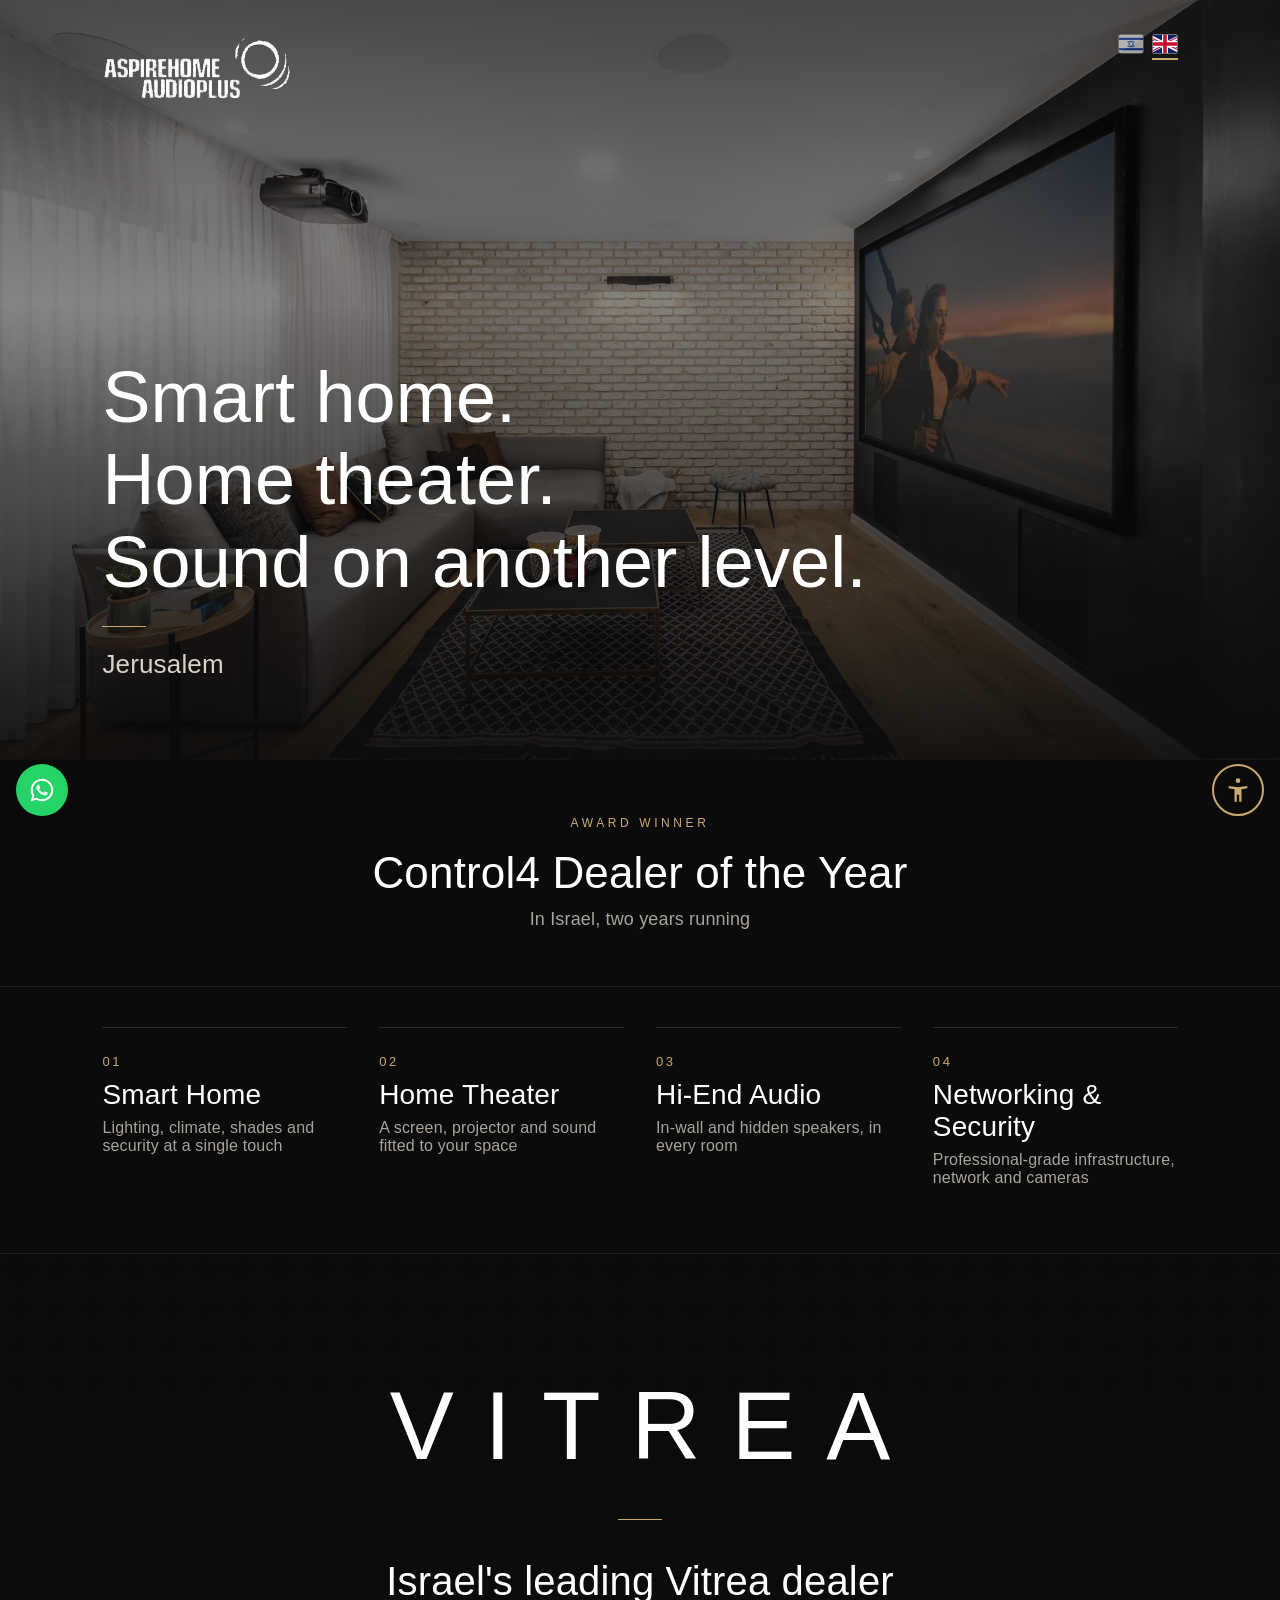
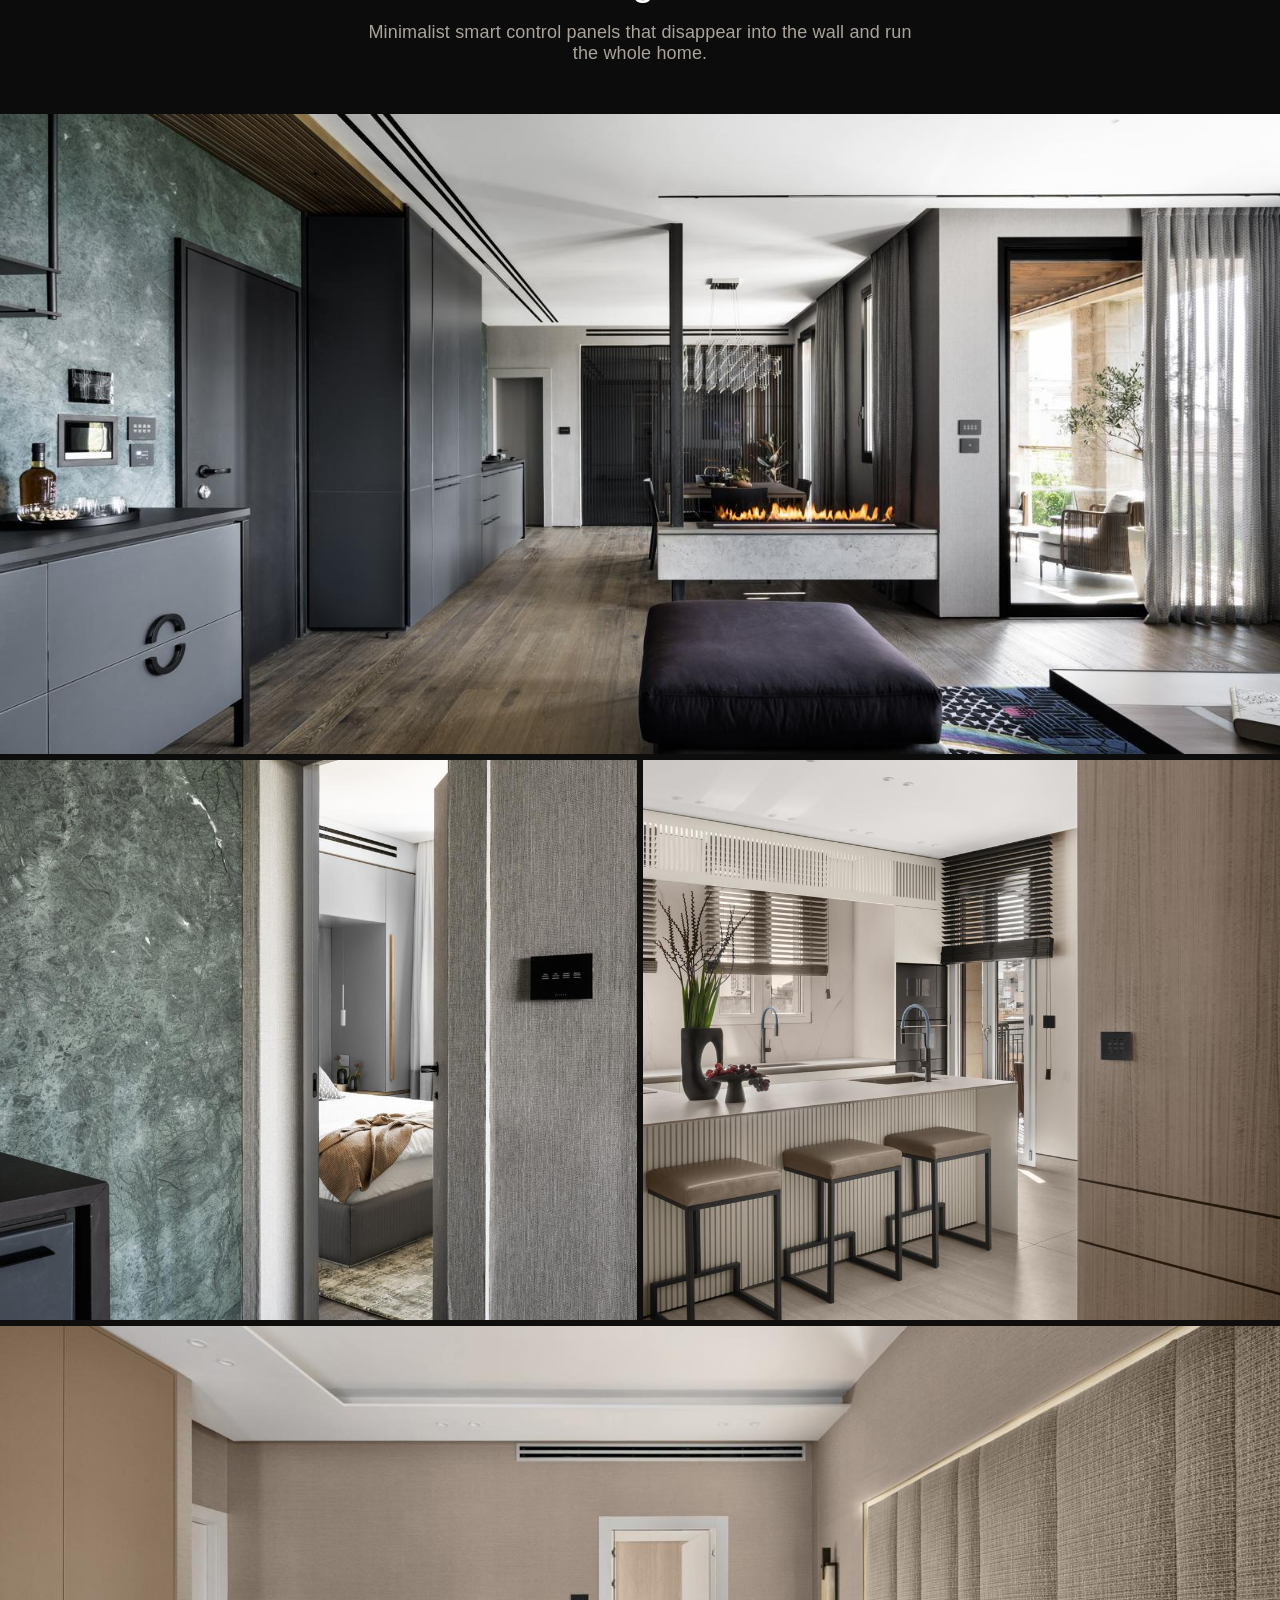
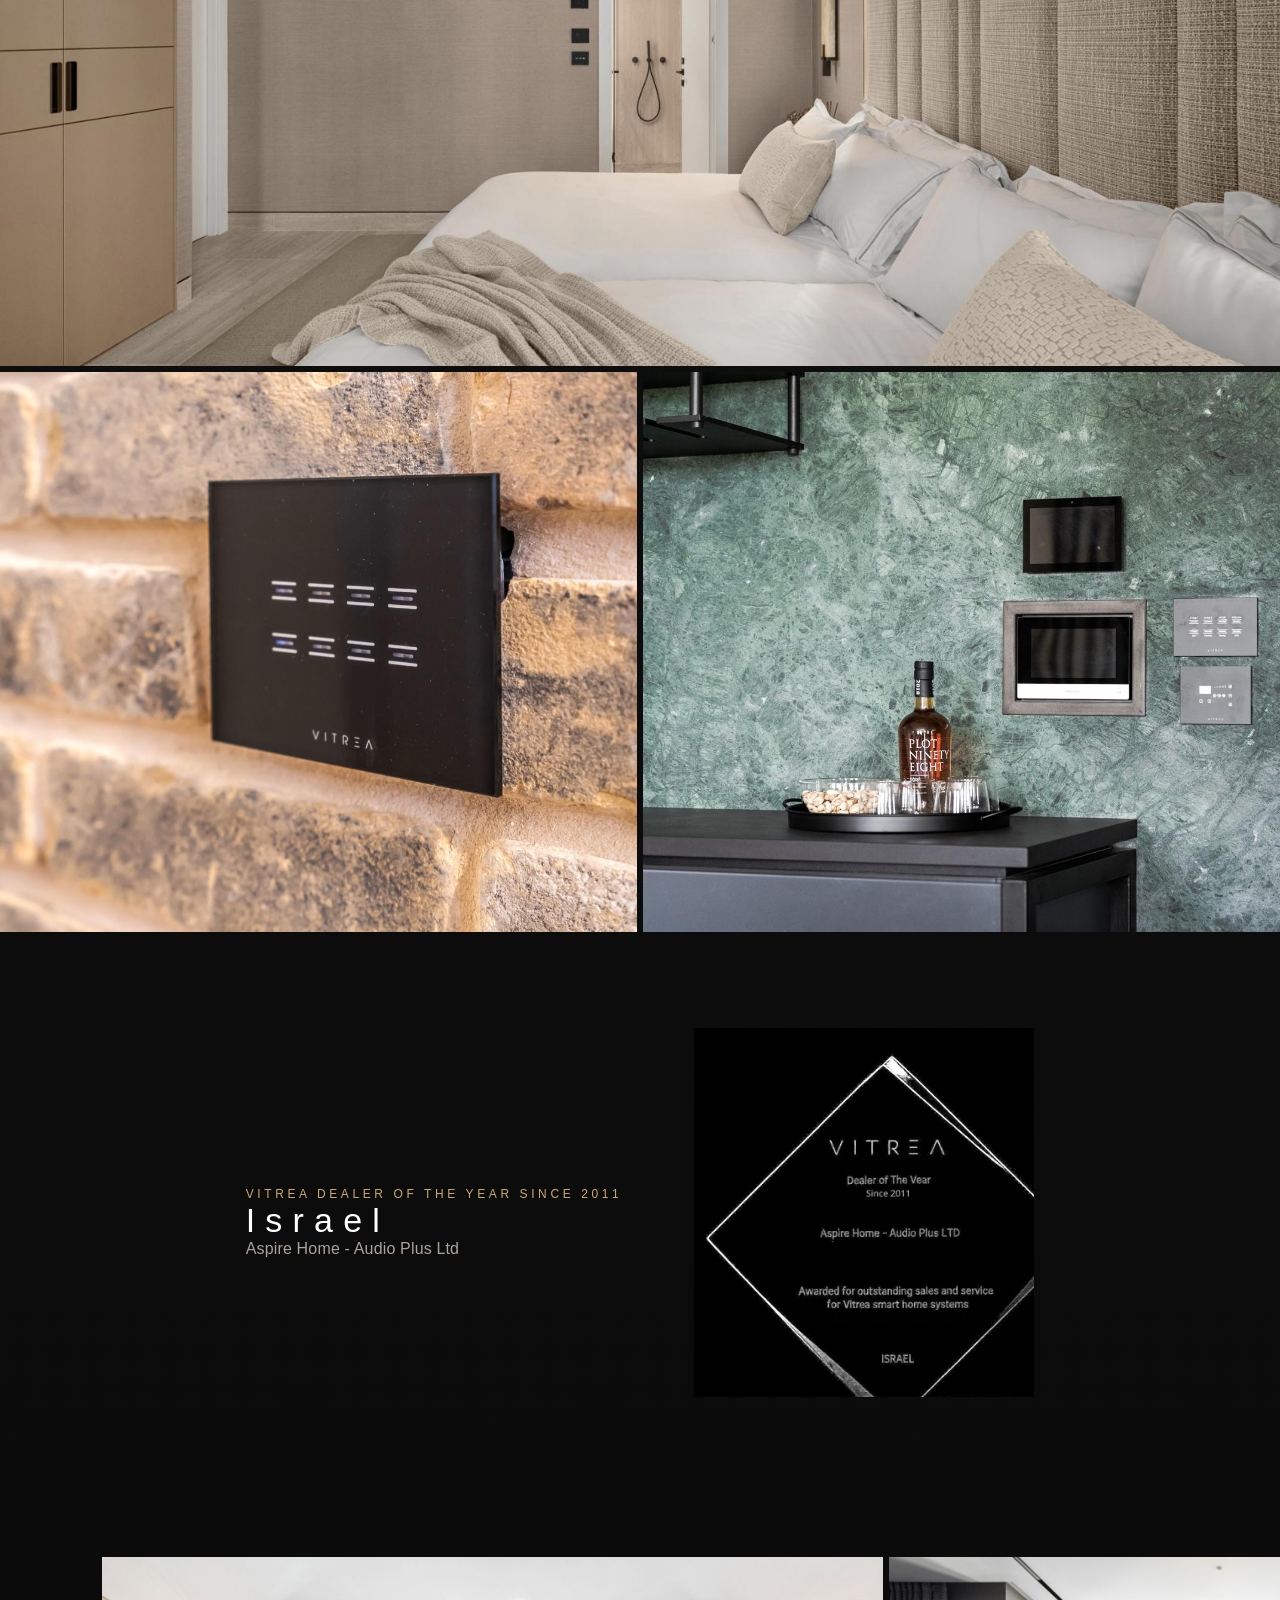
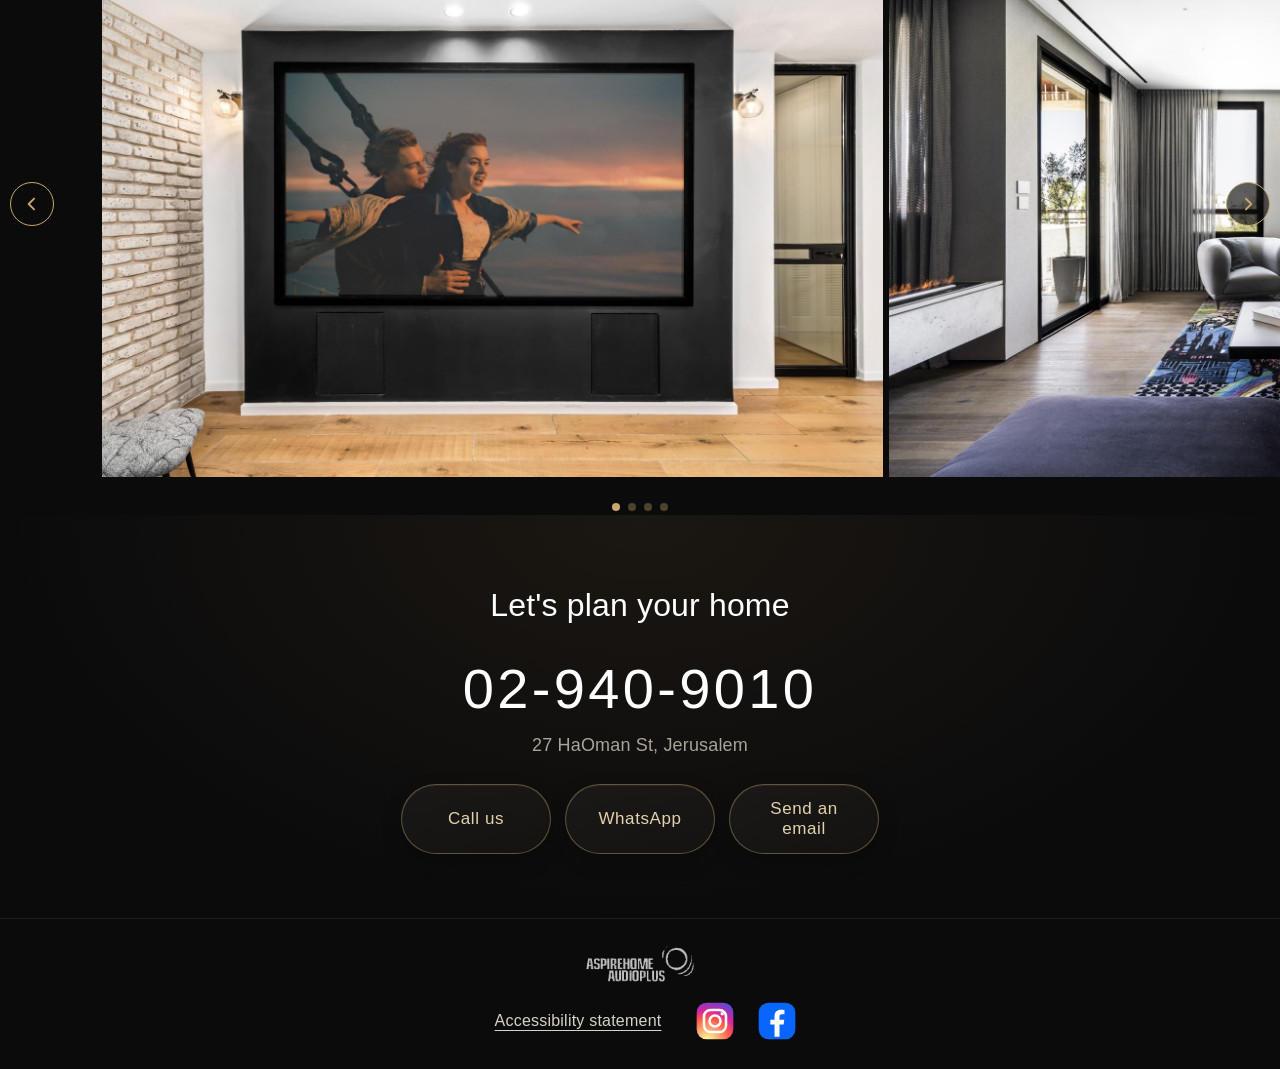
==== commit ff0ebc3a: "Gallery scroll affordance: gold arrow buttons, progress dots, thin scrollbar" ====
--- a/en/index.html
+++ b/en/index.html
@@ -18,7 +18,7 @@
 <link rel="alternate" hreflang="he" href="https://audioplus.co.il/">
 <link rel="alternate" hreflang="en" href="https://audioplus.co.il/en/">
 <link rel="alternate" hreflang="x-default" href="https://audioplus.co.il/">
-<link rel="stylesheet" href="/style.css?v=7">
+<link rel="stylesheet" href="/style.css?v=8">
 <script type="application/ld+json">
 {
   "@context": "https://schema.org",
@@ -64,17 +64,30 @@
 <div class="lp-vgrid"><img src="/photos/switch.jpg" alt="Vitrea panel on Jerusalem stone"><img src="/photos/marble.jpg" alt="Vitrea panels on green marble"></div>
 <div class="lp-award"><img src="/photos/award.jpg" alt="Vitrea Dealer of the Year award, Since 2011, for Aspire Home - Audio Plus"><div><div class="k">Vitrea Dealer of the Year Since 2011</div><h3>Israel</h3><p>Aspire Home - Audio Plus Ltd</p></div></div>
 </section>
-<section aria-label="Project gallery"><div class="lp-gallery" tabindex="0" role="group" aria-label="Image gallery - you can scroll with the arrow keys">
+<section aria-label="Project gallery"><div class="lp-gal-wrap" style="position:relative"><div class="lp-gallery" tabindex="0" role="group" aria-label="Image gallery - you can scroll with the arrow keys">
 <img src="/photos/cinema.jpg" alt="Home theater wall with hidden speakers" loading="lazy">
 <img src="/photos/living.jpg" alt="Living room with a wall-mounted TV and ceiling speakers" loading="lazy">
 <img src="/photos/v-living.jpg" alt="Living room with ceiling speakers" loading="lazy">
 <img src="/photos/showroom.jpg" alt="Large screen with a short-throw projector" loading="lazy">
-</div></section>
+</div><button type="button" class="lp-gal-btn lp-gal-prev" aria-label="Previous image" onclick="galStep(this,-1)" style="position:absolute;top:calc(50% - 22px);z-index:2;width:44px;height:44px;border-radius:50%;border:1.5px solid #c9a96e;background:rgba(11,11,12,.65);color:#c9a96e;cursor:pointer;display:flex;align-items:center;justify-content:center;padding:0;inset-inline-start:10px"><svg width="20" height="20" style="width:20px;height:20px;display:block" viewBox="0 0 24 24" fill="none" stroke="currentColor" stroke-width="2.2" stroke-linecap="round" stroke-linejoin="round" aria-hidden="true" focusable="false"><path d="M14.5 5.5 8 12l6.5 6.5"/></svg></button><button type="button" class="lp-gal-btn lp-gal-next" aria-label="Next image" onclick="galStep(this,1)" style="position:absolute;top:calc(50% - 22px);z-index:2;width:44px;height:44px;border-radius:50%;border:1.5px solid #c9a96e;background:rgba(11,11,12,.65);color:#c9a96e;cursor:pointer;display:flex;align-items:center;justify-content:center;padding:0;inset-inline-end:10px"><svg width="20" height="20" style="width:20px;height:20px;display:block" viewBox="0 0 24 24" fill="none" stroke="currentColor" stroke-width="2.2" stroke-linecap="round" stroke-linejoin="round" aria-hidden="true" focusable="false"><path d="M9.5 5.5 16 12l-6.5 6.5"/></svg></button></div></section>
 <section class="lp-contact" aria-labelledby="ct-h"><h2 id="ct-h">Let's plan your home</h2><a class="tel" href="tel:+97229409010" aria-label="Phone 02-940-9010">02-940-9010</a><address class="addr">27 HaOman St, Jerusalem</address><div class="lp-btns"><a class="lp-btn" href="tel:+97229409010">Call us</a><a class="lp-btn" href="https://wa.me/972502552212?text=%D7%A9%D7%9C%D7%95%D7%9D%20%D7%90%D7%A1%D7%A4%D7%99%D7%99%D7%A8%20%D7%94%D7%95%D7%9D%20%D7%90%D7%95%D7%93%D7%99%D7%95%20%D7%A4%D7%9C%D7%95%D7%A1%21%20%D7%94%D7%92%D7%A2%D7%AA%D7%99%20%D7%90%D7%9C%D7%99%D7%9B%D7%9D%20%D7%93%D7%A8%D7%9A%20%D7%94%D7%90%D7%AA%D7%A8%2C%20%D7%A8%D7%A6%D7%99%D7%AA%D7%99%20%D7%9C%D7%A9%D7%90%D7%95%D7%9C..." target="_blank" rel="noopener" aria-label="Message us on WhatsApp">WhatsApp</a><a class="lp-btn" href="mailto:Office@audioplus.co.il?subject=%D7%A9%D7%9C%D7%95%D7%9D%20%D7%94%D7%92%D7%A2%D7%AA%D7%99%20%D7%90%D7%9C%D7%99%D7%9B%D7%9D%20%D7%93%D7%A8%D7%9A%20%D7%94%D7%90%D7%AA%D7%A8&amp;body=%D7%A8%D7%A6%D7%99%D7%AA%D7%99%20%D7%9C%D7%A9%D7%90%D7%95%D7%9C..." aria-label="Send us an email">Send an email</a></div></section>
 </main>
 <footer class="lp-foot"><img src="/photos/logo.png" alt="Aspire Home Audio Plus"><nav aria-label="Footer links" style="display:flex;align-items:center;justify-content:center;gap:18px;flex-wrap:wrap"><a href="/en/accessibility.html">Accessibility statement</a><a class="lp-soc" href="https://www.instagram.com/aspirehom/" target="_blank" rel="noopener" aria-label="Follow us on Instagram" title="Follow us on Instagram" style="display:inline-flex;align-items:center;justify-content:center;width:44px;height:44px;padding:2px;background:transparent;text-decoration:none"><svg width="40" height="40" style="width:40px;height:40px;max-width:40px;max-height:40px;display:block" viewBox="0 0 24 24" aria-hidden="true" focusable="false"><defs><radialGradient id="igGrad" cx="29%" cy="105%" r="140%"><stop offset="0" stop-color="#fdf497"/><stop offset=".05" stop-color="#fdf497"/><stop offset=".45" stop-color="#fd5949"/><stop offset=".6" stop-color="#d6249f"/><stop offset=".9" stop-color="#285aeb"/></radialGradient></defs><rect x="1" y="1" width="22" height="22" rx="6" fill="url(#igGrad)"/><rect x="5.4" y="5.4" width="13.2" height="13.2" rx="3.9" fill="none" stroke="#fff" stroke-width="1.5"/><circle cx="12" cy="12" r="3.3" fill="none" stroke="#fff" stroke-width="1.5"/><circle cx="16.35" cy="7.65" r="1.05" fill="#fff"/></svg></a><a class="lp-soc" href="https://www.facebook.com/AudioPlusIsrael" target="_blank" rel="noopener" aria-label="Follow us on Facebook" title="Follow us on Facebook" style="display:inline-flex;align-items:center;justify-content:center;width:44px;height:44px;padding:2px;background:transparent;text-decoration:none"><svg width="40" height="40" style="width:40px;height:40px;max-width:40px;max-height:40px;display:block" viewBox="0 0 24 24" aria-hidden="true" focusable="false"><rect x="1" y="1" width="22" height="22" rx="6" fill="#0866ff"/><path fill="#fff" d="M13.5 21.5v-7.4h2.48l.37-2.88H13.5V9.37c0-.83.23-1.4 1.43-1.4h1.53V5.35c-.26-.03-1.17-.12-2.23-.12-2.2 0-3.71 1.35-3.71 3.82v2.17H8v2.88h2.52v7.4h2.98z"/></svg></a></nav></footer>
 </div>
 <a class="wa-float" style="position:fixed;bottom:84px;left:16px;width:52px;height:52px;max-width:52px;max-height:52px;overflow:hidden;border-radius:50%;background:#25d366;display:flex;align-items:center;justify-content:center;z-index:50" href="https://wa.me/972502552212?text=%D7%A9%D7%9C%D7%95%D7%9D%20%D7%90%D7%A1%D7%A4%D7%99%D7%99%D7%A8%20%D7%94%D7%95%D7%9D%20%D7%90%D7%95%D7%93%D7%99%D7%95%20%D7%A4%D7%9C%D7%95%D7%A1%21%20%D7%94%D7%92%D7%A2%D7%AA%D7%99%20%D7%90%D7%9C%D7%99%D7%9B%D7%9D%20%D7%93%D7%A8%D7%9A%20%D7%94%D7%90%D7%AA%D7%A8%2C%20%D7%A8%D7%A6%D7%99%D7%AA%D7%99%20%D7%9C%D7%A9%D7%90%D7%95%D7%9C..." target="_blank" rel="noopener" aria-label="Message us on WhatsApp"><svg width="30" height="30" style="width:30px;height:30px;max-width:30px;max-height:30px;display:block;flex:0 0 30px" viewBox="0 0 32 32" aria-hidden="true" focusable="false"><path fill="#fff" d="M16.04 4C9.4 4 4.03 9.37 4.03 16c0 2.12.55 4.18 1.6 6L4 28l6.16-1.6A12 12 0 0 0 16.04 28C22.67 28 28 22.63 28 16S22.67 4 16.04 4zm0 21.8c-1.8 0-3.56-.49-5.1-1.4l-.37-.22-3.66.95.98-3.57-.24-.37A9.8 9.8 0 0 1 6.2 16c0-5.4 4.4-9.8 9.84-9.8 5.4 0 9.76 4.4 9.76 9.8s-4.36 9.8-9.76 9.8zm5.4-7.35c-.3-.15-1.75-.86-2.02-.96-.27-.1-.47-.15-.67.15-.2.3-.77.96-.94 1.16-.17.2-.35.22-.64.07-.3-.15-1.25-.46-2.38-1.47-.88-.78-1.47-1.75-1.64-2.05-.17-.3-.02-.46.13-.6.13-.13.3-.35.45-.52.15-.17.2-.3.3-.5.1-.2.05-.37-.03-.52-.07-.15-.67-1.62-.92-2.22-.24-.58-.49-.5-.67-.5h-.57c-.2 0-.52.07-.8.37-.27.3-1.04 1.02-1.04 2.48s1.07 2.88 1.22 3.08c.15.2 2.1 3.2 5.08 4.49.71.3 1.26.49 1.7.62.71.23 1.36.2 1.88.12.57-.09 1.75-.72 2-1.41.25-.7.25-1.29.17-1.41-.07-.12-.27-.2-.57-.35z"/></svg></a>
+<script>
+function galStep(btn,dir){var g=btn.parentElement.querySelector('.lp-gallery');var rtl=getComputedStyle(g).direction==='rtl';g.scrollBy({left:g.clientWidth*0.8*dir*(rtl?-1:1),behavior:'smooth'});}
+(function(){var g=document.querySelector('.lp-gallery');if(!g)return;var wrap=g.parentElement;
+var dots=document.createElement('div');dots.className='lp-gal-dots';dots.setAttribute('aria-hidden','true');
+dots.style.cssText='display:flex;justify-content:center;gap:8px;padding:12px 0 4px';
+var imgs=g.querySelectorAll('img'),ds=[];
+for(var i=0;i<imgs.length;i++){var d=document.createElement('span');d.style.cssText='width:8px;height:8px;border-radius:50%;background:rgba(201,169,110,.35);display:block';dots.appendChild(d);ds.push(d);}
+wrap.parentElement.insertBefore(dots,wrap.nextSibling);
+function upd(){var gr=g.getBoundingClientRect(),mid=(gr.left+gr.right)/2,best=0,bd=1e18;
+for(var i=0;i<imgs.length;i++){var r=imgs[i].getBoundingClientRect(),c=(r.left+r.right)/2,dd=Math.abs(c-mid);if(dd<bd){bd=dd;best=i;}}
+for(var j=0;j<ds.length;j++){ds[j].style.background=j===best?'#c9a96e':'rgba(201,169,110,.35)';}}
+g.addEventListener('scroll',upd,{passive:true});window.addEventListener('resize',upd);upd();})();
+</script>
 <script src="/a11y.js" defer></script>
 </body>
 </html>
--- a/style.css
+++ b/style.css
@@ -21,9 +21,15 @@
 .lp-svc { display: flex; align-items: baseline; gap: 20px; padding: 26px 0; border-bottom: 1px solid rgba(255,255,255,.1); }
 .lp-svc span { font-size: 0.8125rem; color: #c9a96e; letter-spacing: .2em; direction: ltr; }
 .lp-svc h3 { font-size: 1.75rem; color: #fff; font-weight: 200; }
-.lp-gallery { display: flex; gap: 6px; overflow-x: auto; scroll-snap-type: x mandatory; padding: 40px 0 8px; -webkit-overflow-scrolling: touch; }
+.lp-gallery { display: flex; gap: 6px; overflow-x: auto; scroll-snap-type: x mandatory; padding: 40px 24px 14px; -webkit-overflow-scrolling: touch; scrollbar-width: thin; scrollbar-color: rgba(201,169,110,.45) transparent; }
 .lp-gallery img { height: 340px; width: auto; flex: none; scroll-snap-align: center; display: block; }
-.lp-gallery::-webkit-scrollbar { display: none; }
+.lp-gallery::-webkit-scrollbar { height: 4px; }
+.lp-gallery::-webkit-scrollbar-thumb { background: rgba(201,169,110,.45); border-radius: 2px; }
+.lp-gallery::-webkit-scrollbar-track { background: rgba(255,255,255,.06); }
+/* gallery arrows/dots - layout-critical styles are inline in the HTML so a stale cached stylesheet cannot break the layout */
+.lp-gal-btn { transition: background .2s ease, color .2s ease; }
+.lp-gal-btn:hover { background: #c9a96e !important; color: #0b0b0c !important; }
+.lp-gal-btn:focus-visible { outline: 3px solid #fff; outline-offset: 2px; }
 .lp-contact { padding: 72px 28px 64px; text-align: center; background: radial-gradient(ellipse at 50% 0%, #1b1712 0%, #0b0b0c 70%); }
 .lp-contact h2 { font-size: 2rem; color: #fff; font-weight: 200; }
 .lp-contact .tel { display: block; margin-top: 32px; font-size: 2.375rem; font-weight: 200; color: #fff; text-decoration: none; direction: ltr; letter-spacing: .06em; }
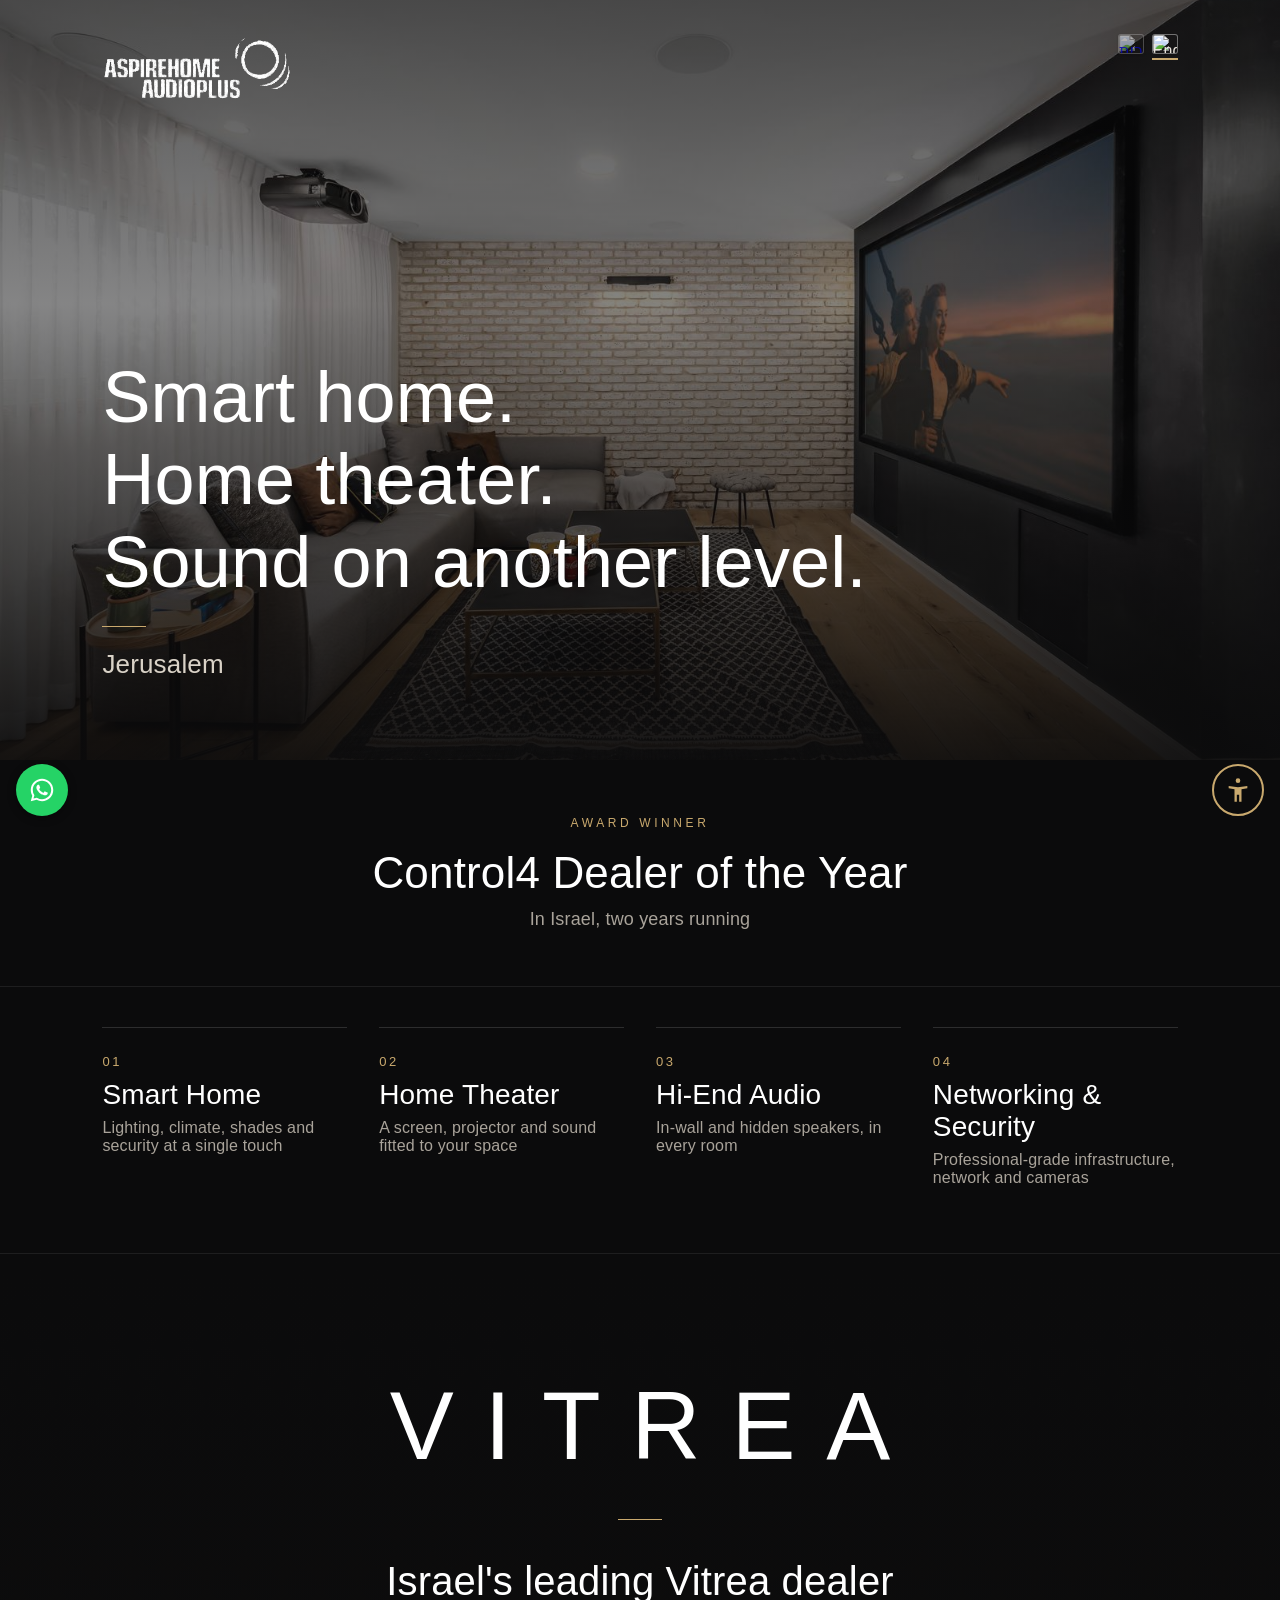
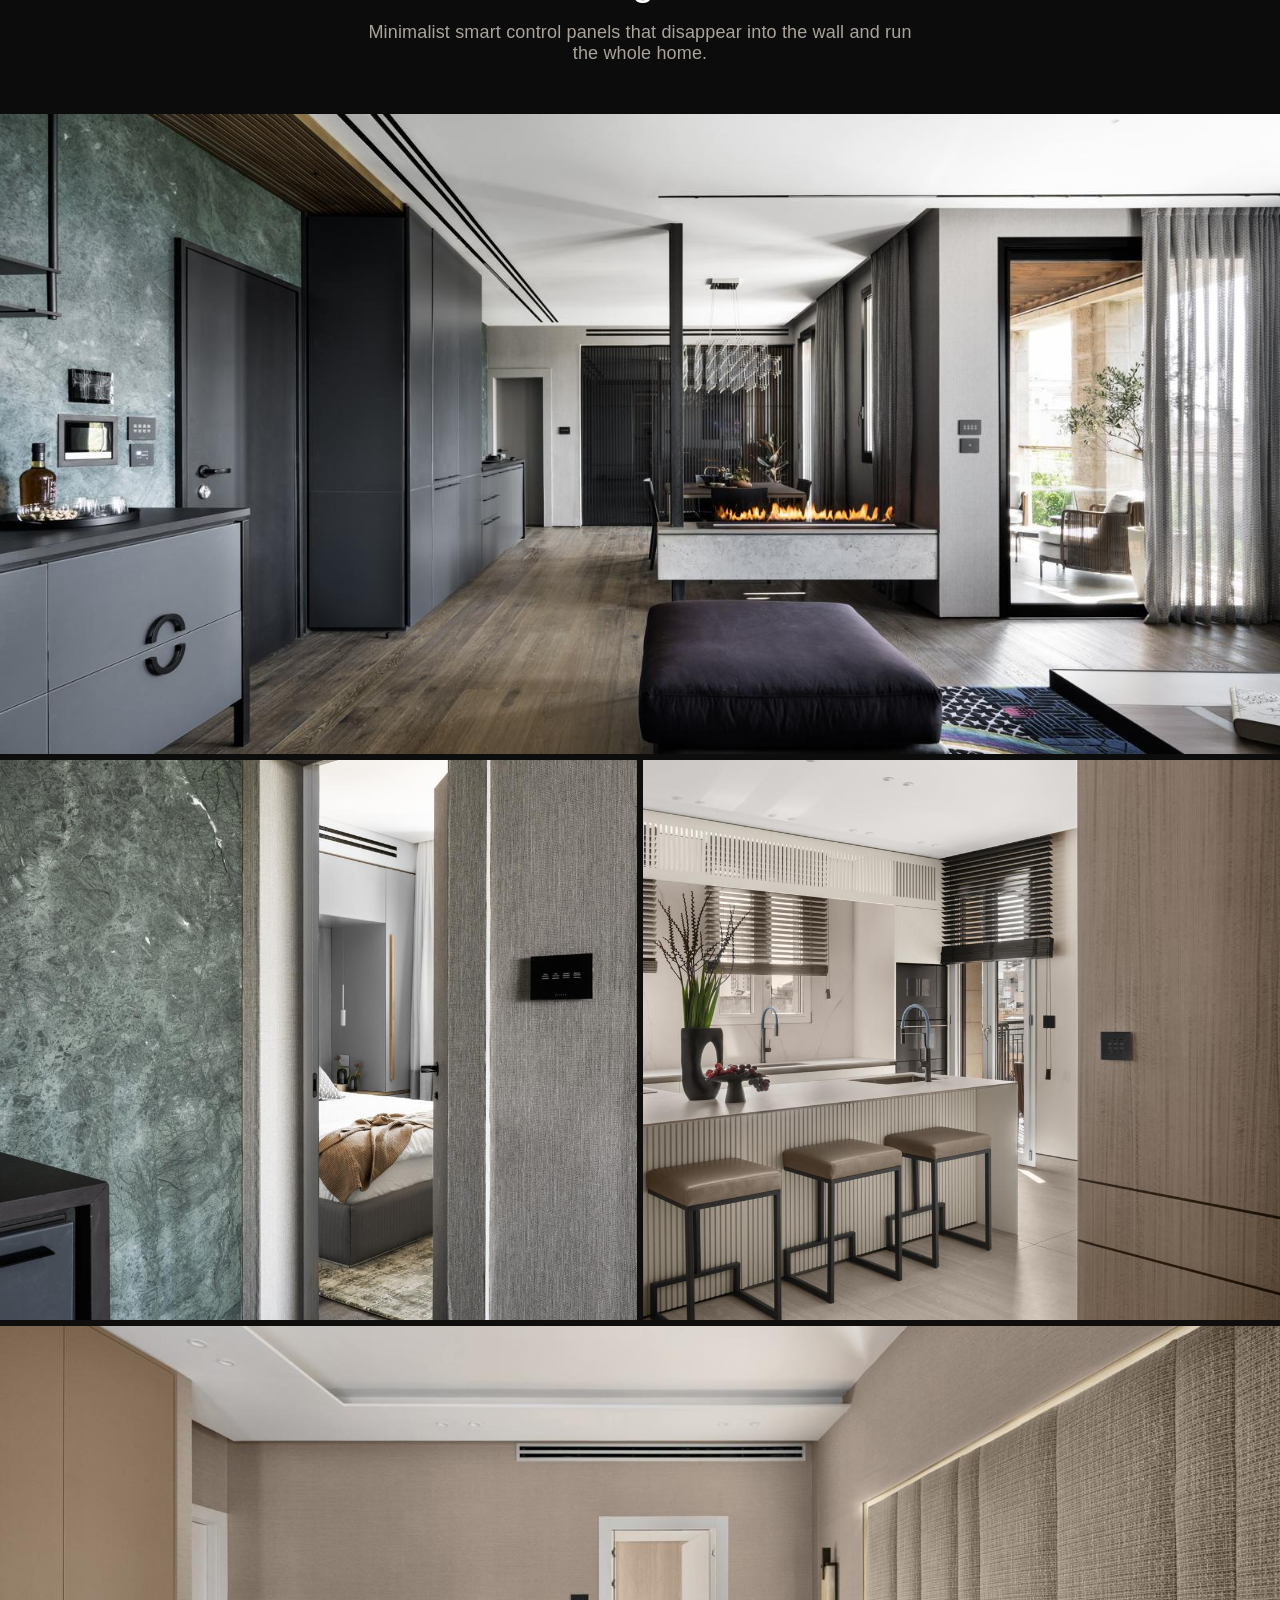
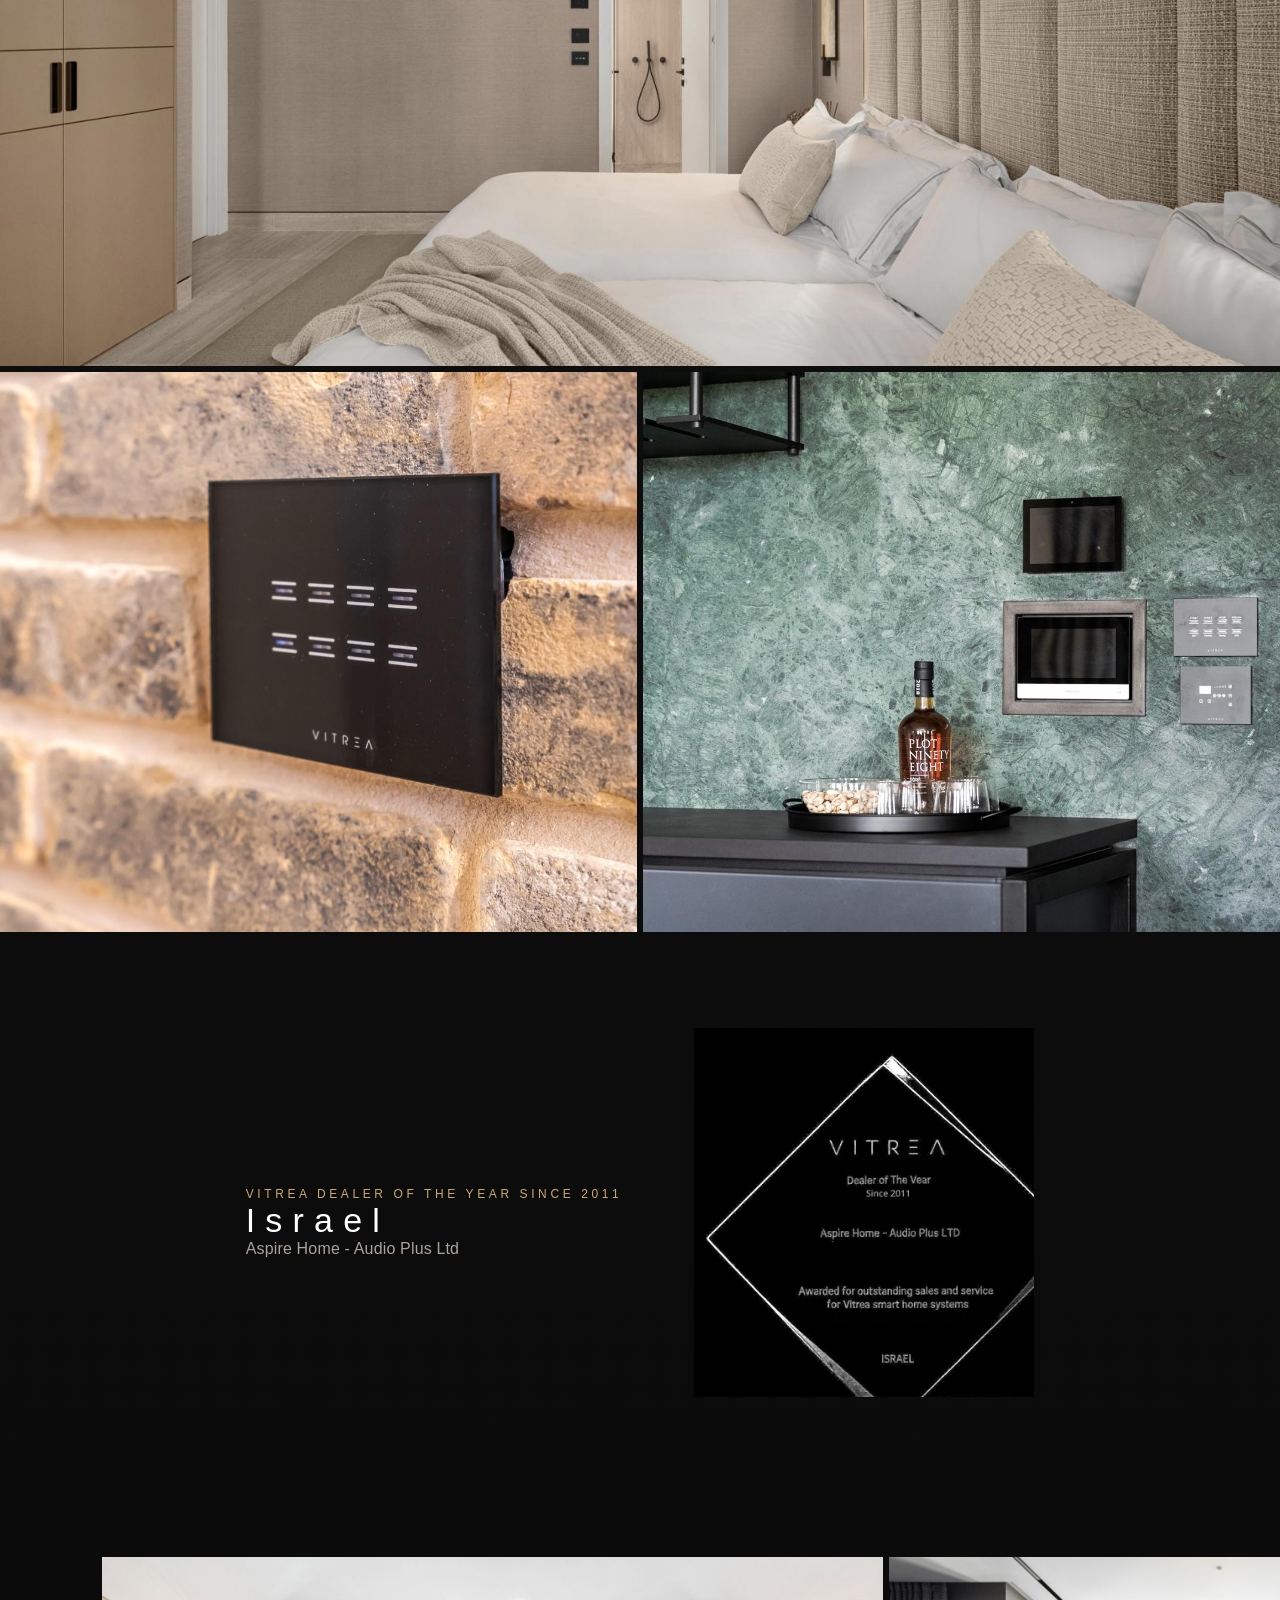
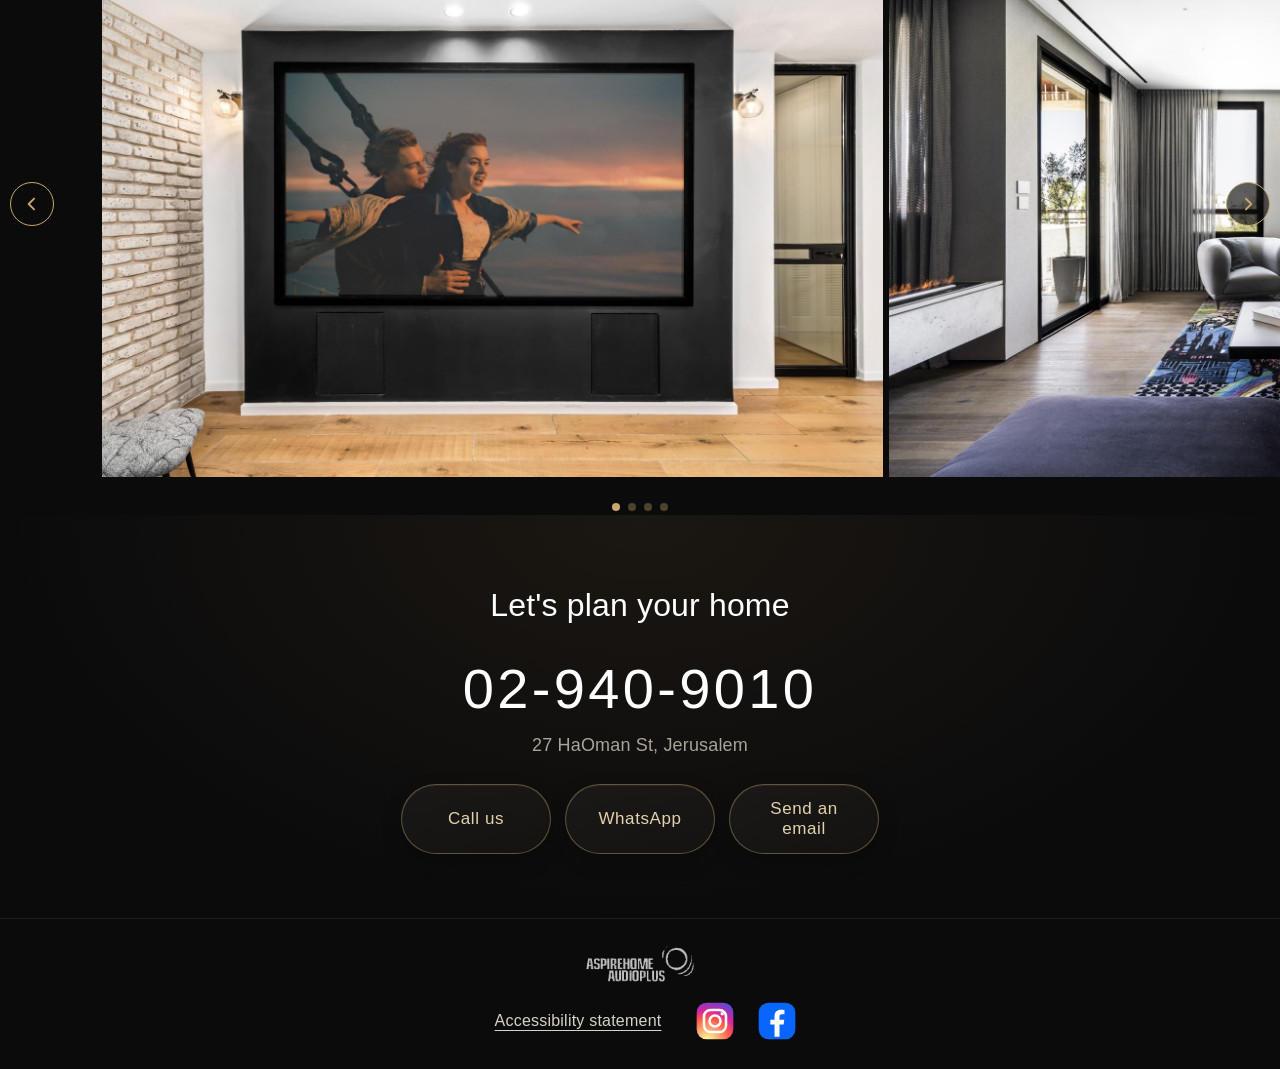
==== commit daf8131f: "Language switcher: use standard flag-icons SVGs (4x3) for Israel and UK" ====
--- a/en/index.html
+++ b/en/index.html
@@ -44,7 +44,7 @@
 <a class="skip" href="#main">Skip to main content</a>
 <div class="lp" dir="ltr" lang="en">
 <header class="lp-hero" style="background-image:url(/photos/hero.jpg)">
-<nav class="lp-lang" aria-label="Language" style="position:absolute;top:18px;inset-inline-end:20px;z-index:2;display:flex;align-items:flex-start;gap:8px"><a href="/" hreflang="he" lang="he" aria-label="עברית" title="עברית" style="display:inline-block;line-height:0;padding:3px 1px 5px;opacity:.6"><img src="/flags/il.svg" width="24" height="18" alt="עברית" style="width:24px;height:18px;max-width:24px;max-height:18px;display:block;border-radius:2px;box-shadow:0 0 0 1px rgba(255,255,255,.4),0 1px 3px rgba(0,0,0,.4)"></a><span class="lp-flag-cur" aria-current="page" title="English" style="display:inline-block;line-height:0;padding:3px 1px 5px;border-bottom:2px solid #c9a96e"><img src="/flags/gb.svg" width="24" height="18" alt="English" style="width:24px;height:18px;max-width:24px;max-height:18px;display:block;border-radius:2px;box-shadow:0 0 0 1px rgba(255,255,255,.4),0 1px 3px rgba(0,0,0,.4)"></span></nav>
+<nav class="lp-lang" aria-label="Language" style="position:absolute;top:18px;inset-inline-end:20px;z-index:2;display:flex;align-items:flex-start;gap:8px"><a href="/" hreflang="he" lang="he" aria-label="עברית" title="עברית" style="display:inline-block;line-height:0;padding:3px 1px 5px;opacity:.6"><img src="/flags/il-4x3.svg" width="24" height="18" alt="עברית" style="width:24px;height:18px;max-width:24px;max-height:18px;display:block;border-radius:2px;box-shadow:0 0 0 1px rgba(255,255,255,.4),0 1px 3px rgba(0,0,0,.4)"></a><span class="lp-flag-cur" aria-current="page" title="English" style="display:inline-block;line-height:0;padding:3px 1px 5px;border-bottom:2px solid #c9a96e"><img src="/flags/gb-4x3.svg" width="24" height="18" alt="English" style="width:24px;height:18px;max-width:24px;max-height:18px;display:block;border-radius:2px;box-shadow:0 0 0 1px rgba(255,255,255,.4),0 1px 3px rgba(0,0,0,.4)"></span></nav>
 <img class="lp-logo" src="/photos/logo.png" alt="Aspire Home Audio Plus - logo">
 <div><h1>Smart home.<br>Home theater.<br>Sound on another level.</h1><div class="lp-rule"></div><p>Jerusalem</p></div>
 </header>
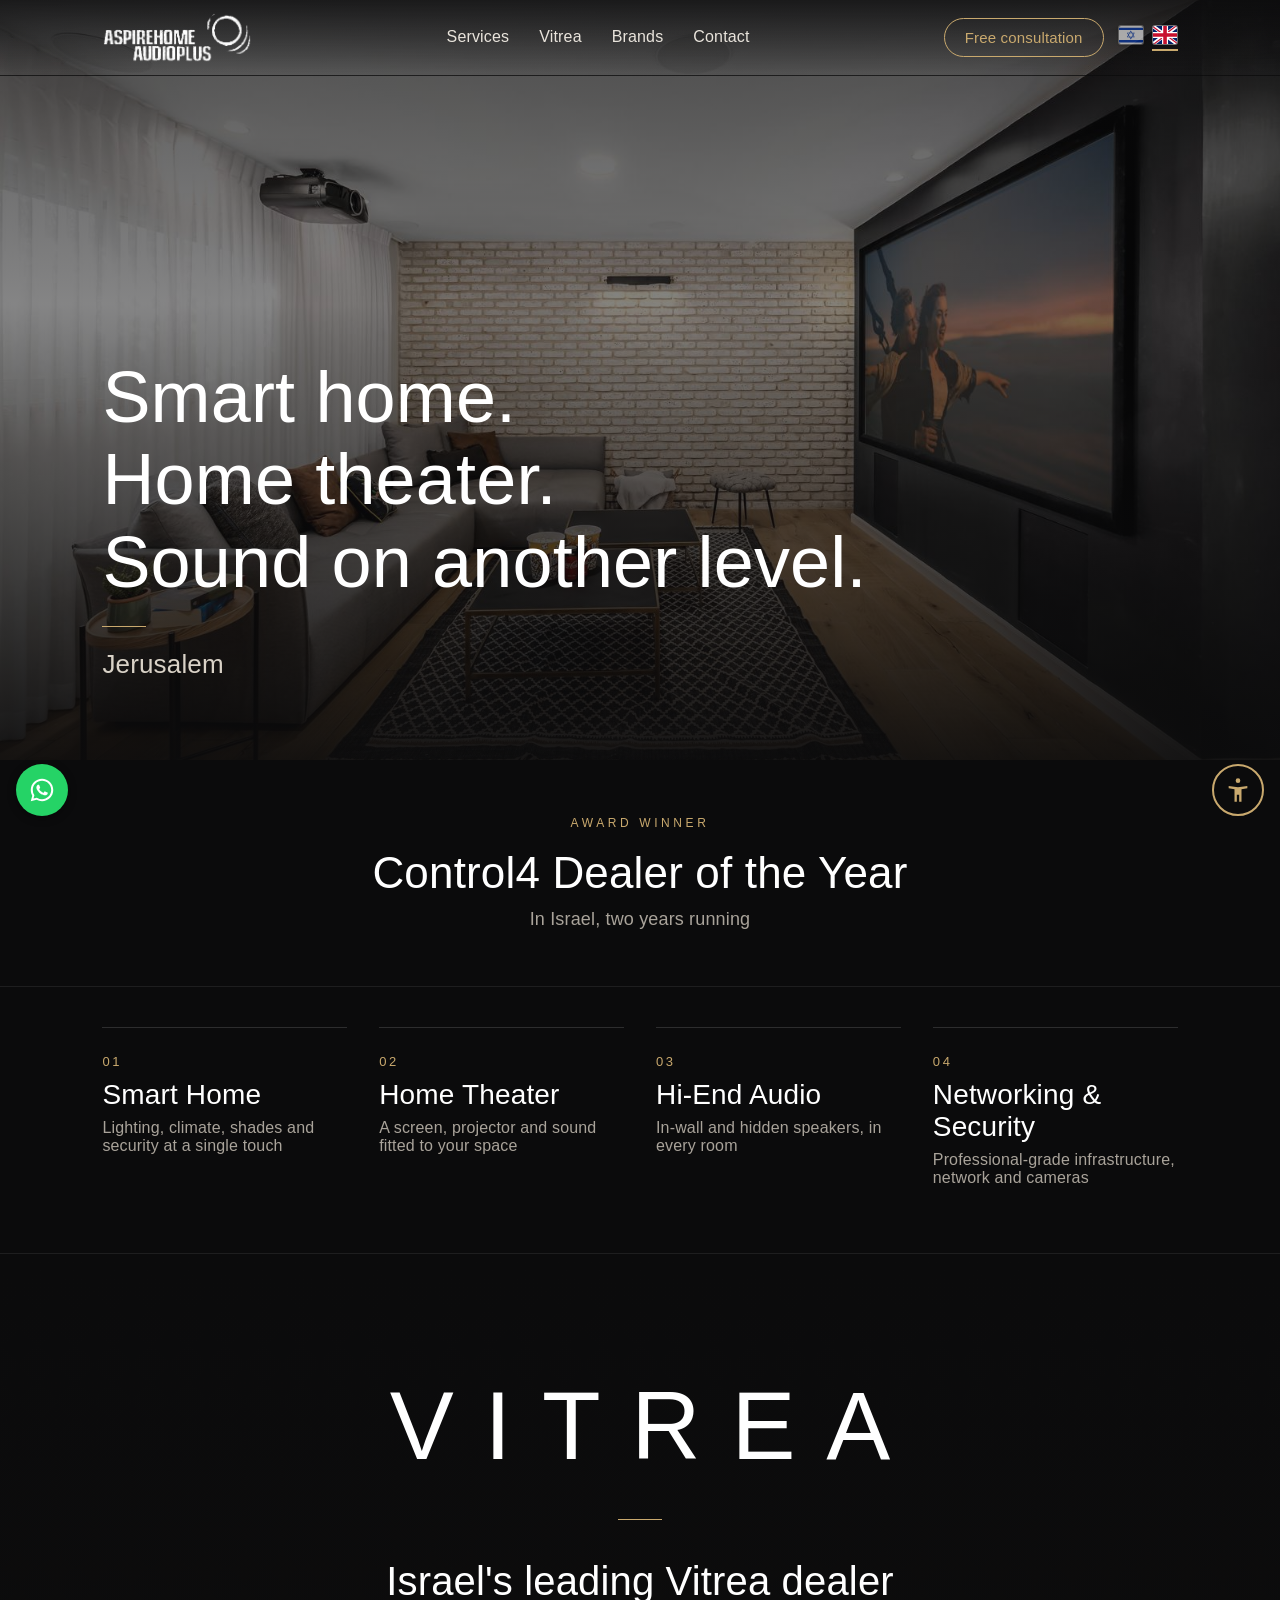
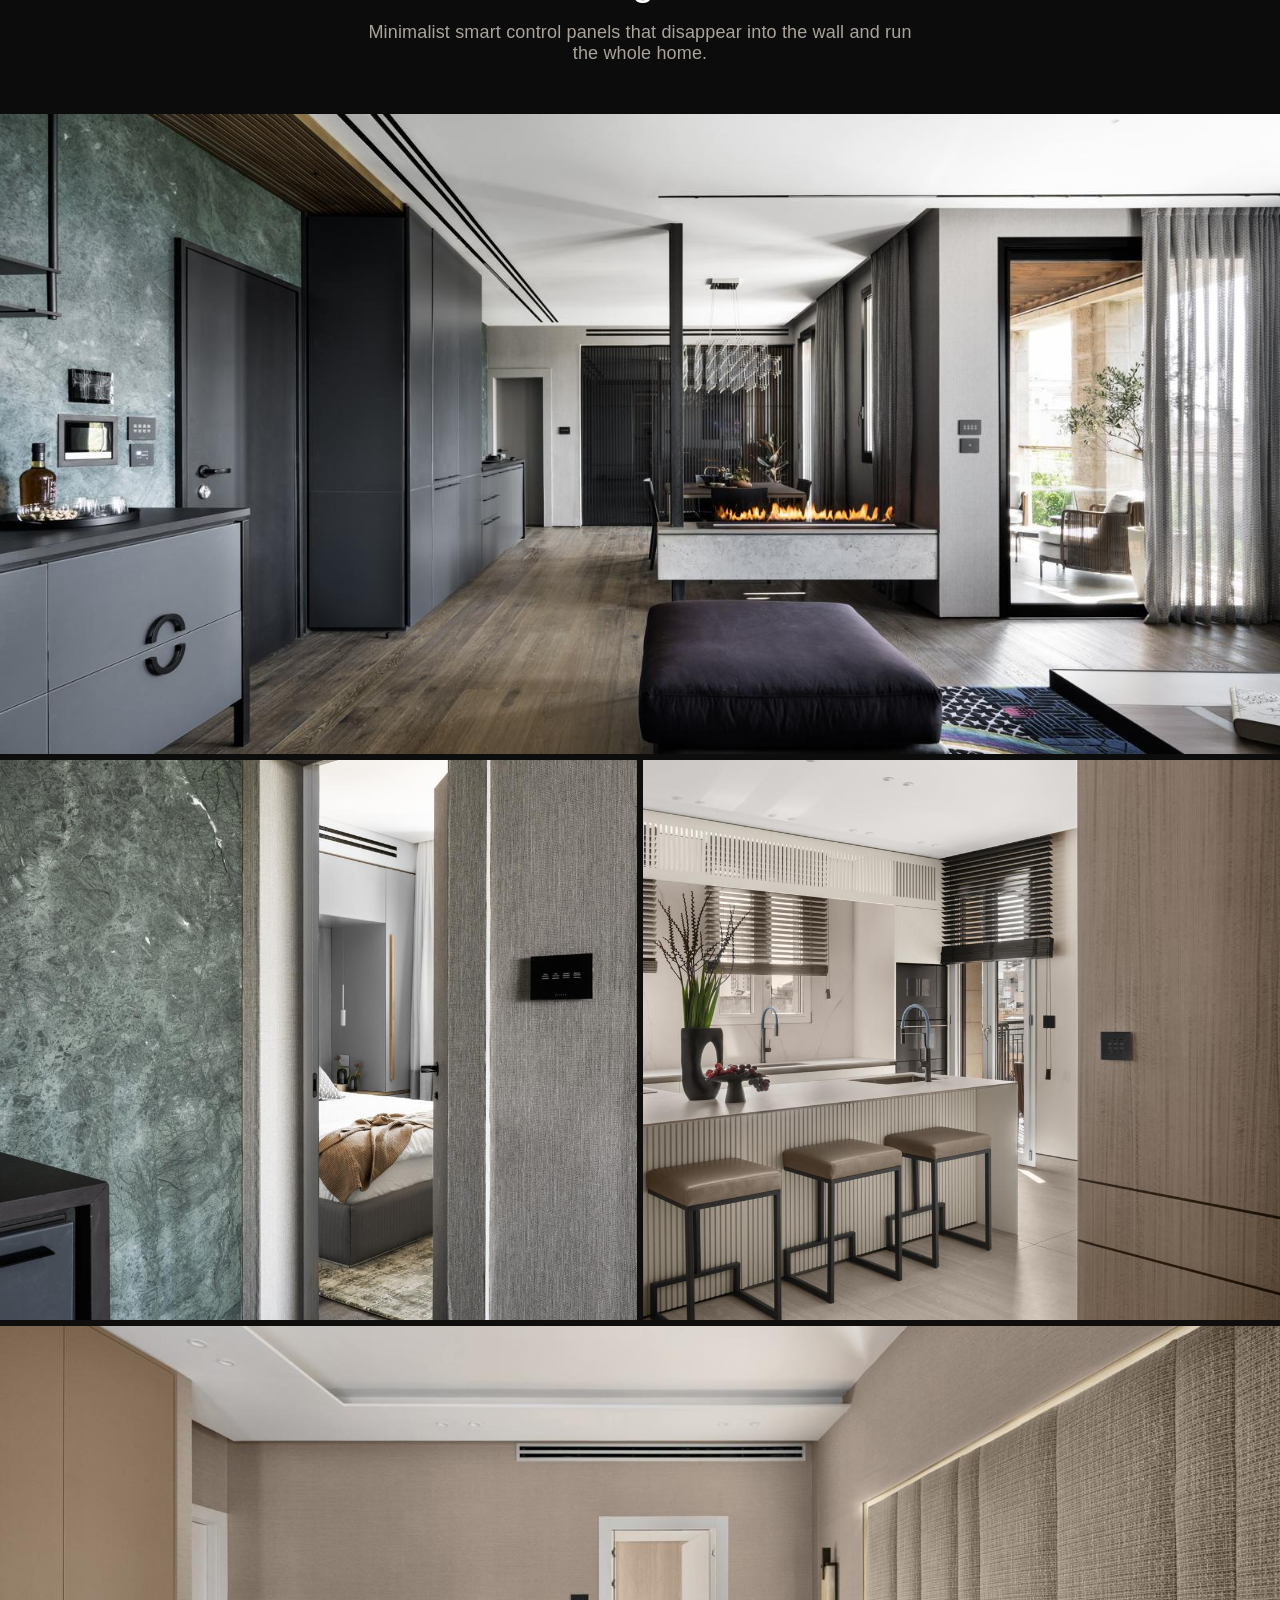
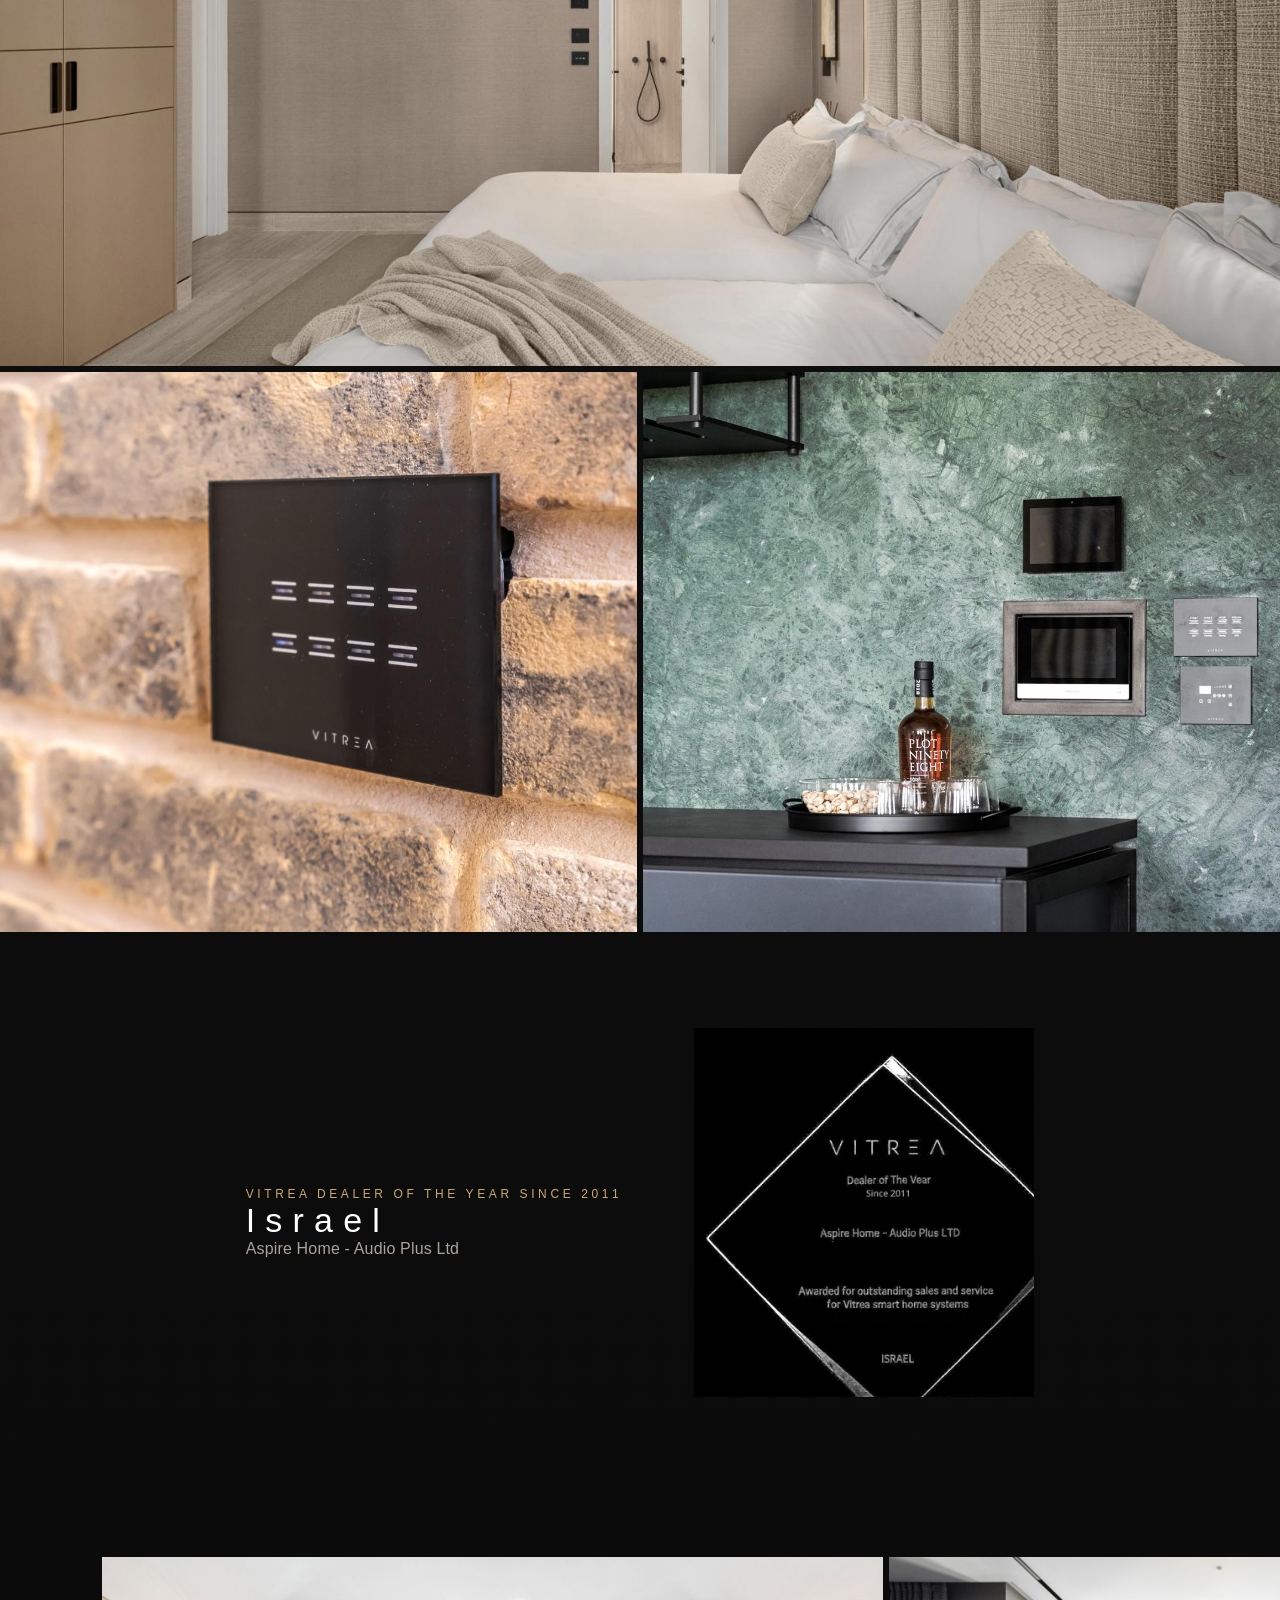
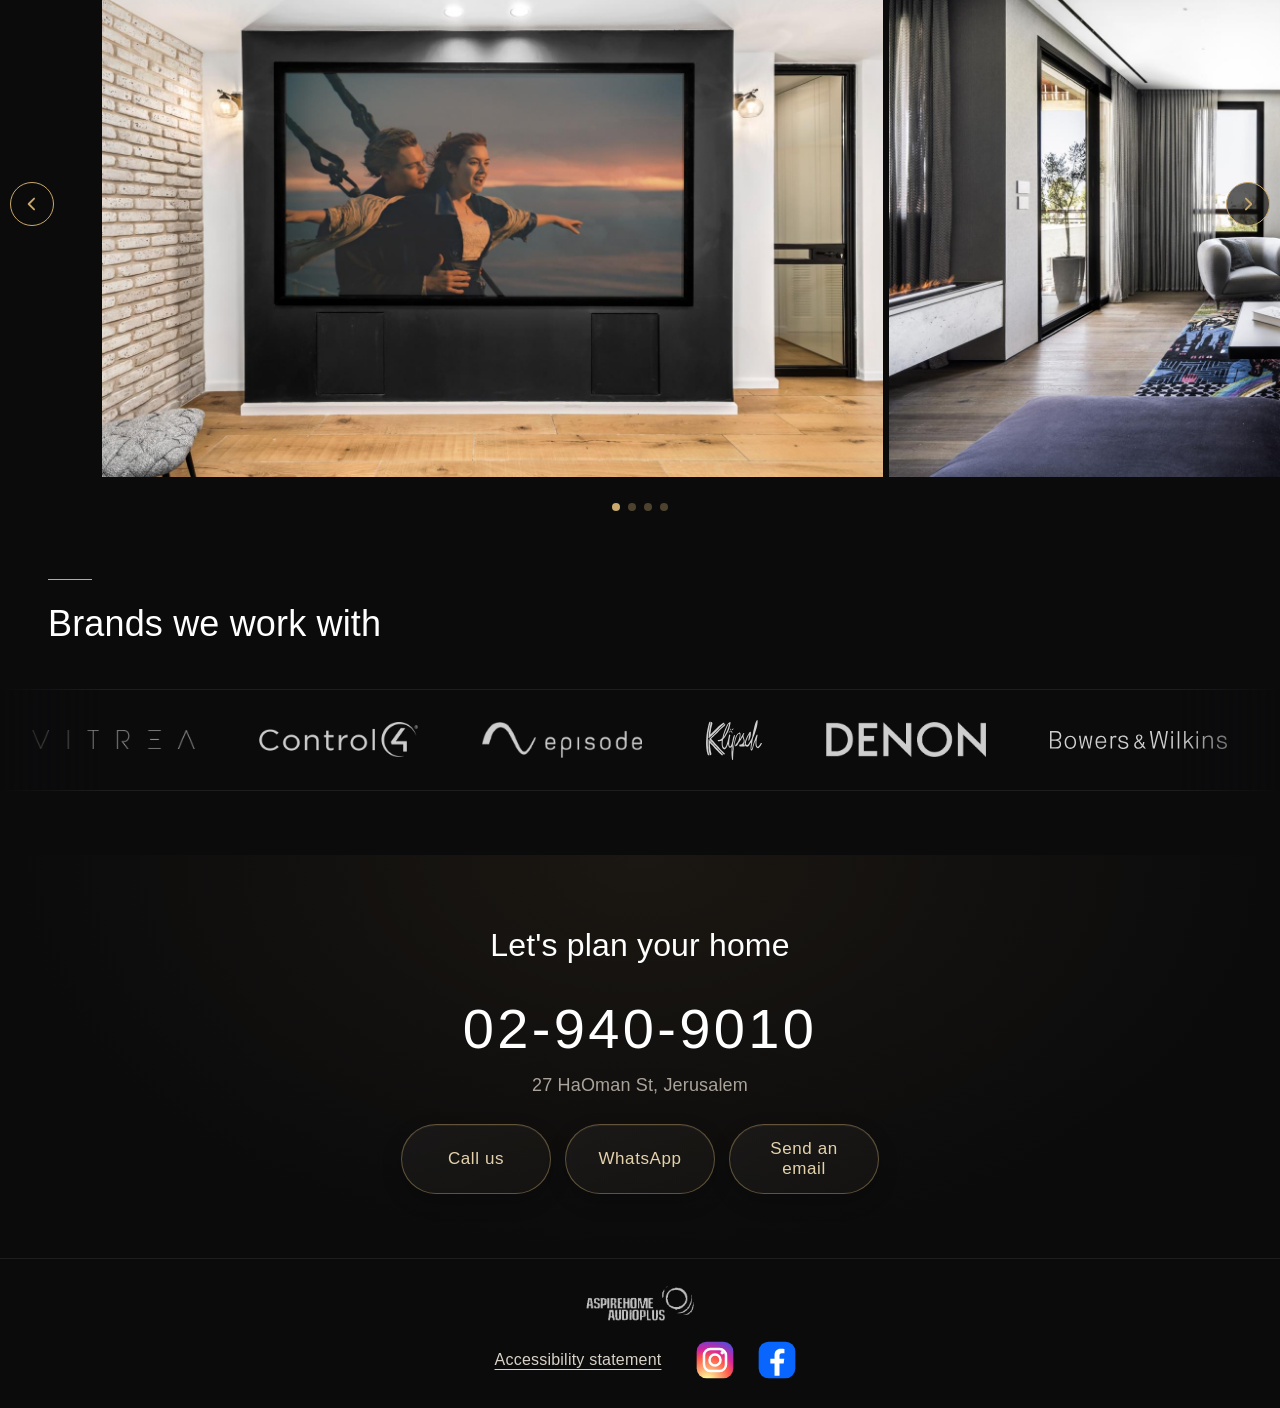
==== commit 3f606069: "Update index.html" ====
--- a/en/index.html
+++ b/en/index.html
@@ -19,6 +19,7 @@
 <link rel="alternate" hreflang="en" href="https://audioplus.co.il/en/">
 <link rel="alternate" hreflang="x-default" href="https://audioplus.co.il/">
 <link rel="stylesheet" href="/style.css?v=8">
+<link rel="stylesheet" href="/strip.css?v=1">
 <script type="application/ld+json">
 {
   "@context": "https://schema.org",
@@ -43,20 +44,23 @@
 <body>
 <a class="skip" href="#main">Skip to main content</a>
 <div class="lp" dir="ltr" lang="en">
+<nav class="d-nav" aria-label="Main navigation"><a class="d-nav-logo" href="/en/" aria-label="Aspire Home Audio Plus - home"><img src="/photos/logo.png" width="150" height="46" alt="Aspire Home Audio Plus"></a>
+<div class="d-nav-links" id="navLinks"><a href="#services">Services</a><a href="#vitrea">Vitrea</a><a href="#brands">Brands</a><a href="#contact">Contact</a></div>
+<div class="d-nav-side"><a class="d-nav-cta" href="#contact">Free consultation</a>
+<span class="lp-lang d-nav-lang" aria-label="Language"><a href="/" hreflang="he" lang="he" aria-label="עברית" title="עברית"><img src="/flags/il-4x3.svg" width="24" height="18" alt="עברית"></a><span class="lp-flag-cur" aria-current="page" title="English"><img src="/flags/gb-4x3.svg" width="24" height="18" alt="English"></span></span>
+<button type="button" class="d-nav-burger" aria-expanded="false" aria-controls="navLinks" aria-label="Open menu"><svg width="24" height="24" viewBox="0 0 24 24" fill="none" stroke="currentColor" stroke-width="1.8" stroke-linecap="round" aria-hidden="true"><path d="M4 7h16M4 12h16M4 17h16"/></svg></button></div></nav>
 <header class="lp-hero" style="background-image:url(/photos/hero.jpg)">
-<nav class="lp-lang" aria-label="Language" style="position:absolute;top:18px;inset-inline-end:20px;z-index:2;display:flex;align-items:flex-start;gap:8px"><a href="/" hreflang="he" lang="he" aria-label="עברית" title="עברית" style="display:inline-block;line-height:0;padding:3px 1px 5px;opacity:.6"><img src="/flags/il-4x3.svg" width="24" height="18" alt="עברית" style="width:24px;height:18px;max-width:24px;max-height:18px;display:block;border-radius:2px;box-shadow:0 0 0 1px rgba(255,255,255,.4),0 1px 3px rgba(0,0,0,.4)"></a><span class="lp-flag-cur" aria-current="page" title="English" style="display:inline-block;line-height:0;padding:3px 1px 5px;border-bottom:2px solid #c9a96e"><img src="/flags/gb-4x3.svg" width="24" height="18" alt="English" style="width:24px;height:18px;max-width:24px;max-height:18px;display:block;border-radius:2px;box-shadow:0 0 0 1px rgba(255,255,255,.4),0 1px 3px rgba(0,0,0,.4)"></span></nav>
-<img class="lp-logo" src="/photos/logo.png" alt="Aspire Home Audio Plus - logo">
 <div><h1>Smart home.<br>Home theater.<br>Sound on another level.</h1><div class="lp-rule"></div><p>Jerusalem</p></div>
 </header>
 <main id="main" tabindex="-1">
 <section class="lp-statement"><div class="k">Award winner</div><h2>Control4 Dealer of the Year</h2><p>In Israel, two years running</p></section>
-<section class="lp-services" aria-labelledby="svc-h"><h2 id="svc-h" class="sr">Our services</h2>
+<section class="lp-services" id="services" aria-labelledby="svc-h"><h2 id="svc-h" class="sr">Our services</h2>
 <div class="lp-svc"><span aria-hidden="true">01</span><div><h3>Smart Home</h3><p>Lighting, climate, shades and security at a single touch</p></div></div>
 <div class="lp-svc"><span aria-hidden="true">02</span><div><h3>Home Theater</h3><p>A screen, projector and sound fitted to your space</p></div></div>
 <div class="lp-svc"><span aria-hidden="true">03</span><div><h3>Hi-End Audio</h3><p>In-wall and hidden speakers, in every room</p></div></div>
 <div class="lp-svc"><span aria-hidden="true">04</span><div><h3>Networking &amp; Security</h3><p>Professional-grade infrastructure, network and cameras</p></div></div>
 </section>
-<section class="lp-vitrea" aria-labelledby="vit-h">
+<section class="lp-vitrea" id="vitrea" aria-labelledby="vit-h">
 <div class="lp-vhead"><div class="lp-vword" aria-hidden="true">VITREA</div><div class="lp-rule"></div><h2 id="vit-h">Israel's leading Vitrea dealer</h2><p>Minimalist smart control panels that disappear into the wall and run the whole home.</p></div>
 <img class="lp-vfull" src="/photos/v-wide.jpg" alt="Open-plan living room with Vitrea panels on a green marble wall">
 <div class="lp-vgrid"><img src="/photos/v-door.jpg" alt="Vitrea panel by a bedroom entrance"><img src="/photos/v-kitchen.jpg" alt="Vitrea panel on a wooden pillar in a kitchen"></div>
@@ -70,7 +74,13 @@
 <img src="/photos/v-living.jpg" alt="Living room with ceiling speakers" loading="lazy">
 <img src="/photos/showroom.jpg" alt="Large screen with a short-throw projector" loading="lazy">
 </div><button type="button" class="lp-gal-btn lp-gal-prev" aria-label="Previous image" onclick="galStep(this,-1)" style="position:absolute;top:calc(50% - 22px);z-index:2;width:44px;height:44px;border-radius:50%;border:1.5px solid #c9a96e;background:rgba(11,11,12,.65);color:#c9a96e;cursor:pointer;display:flex;align-items:center;justify-content:center;padding:0;inset-inline-start:10px"><svg width="20" height="20" style="width:20px;height:20px;display:block" viewBox="0 0 24 24" fill="none" stroke="currentColor" stroke-width="2.2" stroke-linecap="round" stroke-linejoin="round" aria-hidden="true" focusable="false"><path d="M14.5 5.5 8 12l6.5 6.5"/></svg></button><button type="button" class="lp-gal-btn lp-gal-next" aria-label="Next image" onclick="galStep(this,1)" style="position:absolute;top:calc(50% - 22px);z-index:2;width:44px;height:44px;border-radius:50%;border:1.5px solid #c9a96e;background:rgba(11,11,12,.65);color:#c9a96e;cursor:pointer;display:flex;align-items:center;justify-content:center;padding:0;inset-inline-end:10px"><svg width="20" height="20" style="width:20px;height:20px;display:block" viewBox="0 0 24 24" fill="none" stroke="currentColor" stroke-width="2.2" stroke-linecap="round" stroke-linejoin="round" aria-hidden="true" focusable="false"><path d="M9.5 5.5 16 12l-6.5 6.5"/></svg></button></div></section>
-<section class="lp-contact" aria-labelledby="ct-h"><h2 id="ct-h">Let's plan your home</h2><a class="tel" href="tel:+97229409010" aria-label="Phone 02-940-9010">02-940-9010</a><address class="addr">27 HaOman St, Jerusalem</address><div class="lp-btns"><a class="lp-btn" href="tel:+97229409010">Call us</a><a class="lp-btn" href="https://wa.me/972502552212?text=%D7%A9%D7%9C%D7%95%D7%9D%20%D7%90%D7%A1%D7%A4%D7%99%D7%99%D7%A8%20%D7%94%D7%95%D7%9D%20%D7%90%D7%95%D7%93%D7%99%D7%95%20%D7%A4%D7%9C%D7%95%D7%A1%21%20%D7%94%D7%92%D7%A2%D7%AA%D7%99%20%D7%90%D7%9C%D7%99%D7%9B%D7%9D%20%D7%93%D7%A8%D7%9A%20%D7%94%D7%90%D7%AA%D7%A8%2C%20%D7%A8%D7%A6%D7%99%D7%AA%D7%99%20%D7%9C%D7%A9%D7%90%D7%95%D7%9C..." target="_blank" rel="noopener" aria-label="Message us on WhatsApp">WhatsApp</a><a class="lp-btn" href="mailto:Office@audioplus.co.il?subject=%D7%A9%D7%9C%D7%95%D7%9D%20%D7%94%D7%92%D7%A2%D7%AA%D7%99%20%D7%90%D7%9C%D7%99%D7%9B%D7%9D%20%D7%93%D7%A8%D7%9A%20%D7%94%D7%90%D7%AA%D7%A8&amp;body=%D7%A8%D7%A6%D7%99%D7%AA%D7%99%20%D7%9C%D7%A9%D7%90%D7%95%D7%9C..." aria-label="Send us an email">Send an email</a></div></section>
+<section class="d4-brands" aria-labelledby="br-h" id="brands">
+<div class="d3-wrap">
+<div class="d-sec-head d3-sechead"><div class="lp-rule"></div><h2 id="br-h">Brands we work with</h2></div>
+</div>
+<div class="d-marquee" role="group" aria-label="Logos of the brands we work with" dir="ltr"><ul class="d-marquee-track"><li><img src="/logos/logo-vitrea.svg" width="163" height="19" style="width:163px;height:19px" alt="Vitrea"></li><li><img src="/logos/logo-control4.svg" width="159" height="35" style="width:159px;height:35px" alt="Control4"></li><li><img src="/logos/logo-episode.svg" width="160" height="36" style="width:160px;height:36px" alt="Episode"></li><li><img src="/logos/logo-klipsch.svg" width="56" height="40" style="width:56px;height:40px" alt="Klipsch"></li><li><img src="/logos/logo-denon.svg" width="160" height="35" style="width:160px;height:35px" alt="Denon"></li><li><img src="/logos/logo-bw.svg" width="177" height="18" style="width:177px;height:18px" alt="Bowers & Wilkins"></li><li><img src="/logos/logo-focal.svg" width="160" height="33" style="width:160px;height:33px" alt="Focal"></li><li><img src="/logos/logo-monitoraudio.svg" width="160" height="30" style="width:160px;height:30px" alt="Monitor Audio"></li><li><img src="/logos/logo-roksan.svg" width="162" height="33" style="width:162px;height:33px" alt="Roksan"></li><li><img src="/logos/logo-cabasse.svg" width="162" height="25" style="width:162px;height:25px" alt="Cabasse"></li><li><img src="/logos/logo-audiopro.svg" width="161" height="28" style="width:161px;height:28px" alt="Audio Pro"></li><li><img src="/logos/logo-screeninnovations.svg" width="76" height="40" style="width:76px;height:40px" alt="Screen Innovations"></li><li><img src="/logos/logo-loewe.svg" width="159" height="36" style="width:159px;height:36px" alt="Loewe"></li><li><img src="/logos/logo-polk.svg" width="56" height="40" style="width:56px;height:40px" alt="Polk Audio"></li><li><img src="/logos/logo-deftech.svg" width="125" height="40" style="width:125px;height:40px" alt="Definitive Technology"></li><li><img src="/logos/logo-paradigm.svg" width="162" height="29" style="width:162px;height:29px" alt="Paradigm"></li><li><img src="/logos/logo-canton.svg" width="140" height="40" style="width:140px;height:40px" alt="Canton"></li><li><img src="/logos/logo-audiolab.svg" width="157" height="40" style="width:157px;height:40px" alt="Audiolab"></li><li><img src="/logos/logo-elipson.svg" width="160" height="34" style="width:160px;height:34px" alt="Elipson"></li><li><img src="/logos/logo-origin.svg" width="138" height="40" style="width:138px;height:40px" alt="Origin Acoustics"></li><li><img src="/logos/logo-vssl.svg" width="60" height="40" style="width:60px;height:40px" alt="VSSL"></li><li><img src="/logos/logo-wharfedale.svg" width="174" height="18" style="width:174px;height:18px" alt="Wharfedale"></li><li><img src="/logos/logo-yamaha.svg" width="102" height="40" style="width:102px;height:40px" alt="Yamaha"></li></ul><ul class="d-marquee-track" aria-hidden="true"><li><img src="/logos/logo-vitrea.svg" width="163" height="19" style="width:163px;height:19px" alt=""></li><li><img src="/logos/logo-control4.svg" width="159" height="35" style="width:159px;height:35px" alt=""></li><li><img src="/logos/logo-episode.svg" width="160" height="36" style="width:160px;height:36px" alt=""></li><li><img src="/logos/logo-klipsch.svg" width="56" height="40" style="width:56px;height:40px" alt=""></li><li><img src="/logos/logo-denon.svg" width="160" height="35" style="width:160px;height:35px" alt=""></li><li><img src="/logos/logo-bw.svg" width="177" height="18" style="width:177px;height:18px" alt=""></li><li><img src="/logos/logo-focal.svg" width="160" height="33" style="width:160px;height:33px" alt=""></li><li><img src="/logos/logo-monitoraudio.svg" width="160" height="30" style="width:160px;height:30px" alt=""></li><li><img src="/logos/logo-roksan.svg" width="162" height="33" style="width:162px;height:33px" alt=""></li><li><img src="/logos/logo-cabasse.svg" width="162" height="25" style="width:162px;height:25px" alt=""></li><li><img src="/logos/logo-audiopro.svg" width="161" height="28" style="width:161px;height:28px" alt=""></li><li><img src="/logos/logo-screeninnovations.svg" width="76" height="40" style="width:76px;height:40px" alt=""></li><li><img src="/logos/logo-loewe.svg" width="159" height="36" style="width:159px;height:36px" alt=""></li><li><img src="/logos/logo-polk.svg" width="56" height="40" style="width:56px;height:40px" alt=""></li><li><img src="/logos/logo-deftech.svg" width="125" height="40" style="width:125px;height:40px" alt=""></li><li><img src="/logos/logo-paradigm.svg" width="162" height="29" style="width:162px;height:29px" alt=""></li><li><img src="/logos/logo-canton.svg" width="140" height="40" style="width:140px;height:40px" alt=""></li><li><img src="/logos/logo-audiolab.svg" width="157" height="40" style="width:157px;height:40px" alt=""></li><li><img src="/logos/logo-elipson.svg" width="160" height="34" style="width:160px;height:34px" alt=""></li><li><img src="/logos/logo-origin.svg" width="138" height="40" style="width:138px;height:40px" alt=""></li><li><img src="/logos/logo-vssl.svg" width="60" height="40" style="width:60px;height:40px" alt=""></li><li><img src="/logos/logo-wharfedale.svg" width="174" height="18" style="width:174px;height:18px" alt=""></li><li><img src="/logos/logo-yamaha.svg" width="102" height="40" style="width:102px;height:40px" alt=""></li></ul></div>
+</section>
+<section class="lp-contact" id="contact" aria-labelledby="ct-h"><h2 id="ct-h">Let's plan your home</h2><a class="tel" href="tel:+97229409010" aria-label="Phone 02-940-9010">02-940-9010</a><address class="addr">27 HaOman St, Jerusalem</address><div class="lp-btns"><a class="lp-btn" href="tel:+97229409010">Call us</a><a class="lp-btn" href="https://wa.me/972502552212?text=%D7%A9%D7%9C%D7%95%D7%9D%20%D7%90%D7%A1%D7%A4%D7%99%D7%99%D7%A8%20%D7%94%D7%95%D7%9D%20%D7%90%D7%95%D7%93%D7%99%D7%95%20%D7%A4%D7%9C%D7%95%D7%A1%21%20%D7%94%D7%92%D7%A2%D7%AA%D7%99%20%D7%90%D7%9C%D7%99%D7%9B%D7%9D%20%D7%93%D7%A8%D7%9A%20%D7%94%D7%90%D7%AA%D7%A8%2C%20%D7%A8%D7%A6%D7%99%D7%AA%D7%99%20%D7%9C%D7%A9%D7%90%D7%95%D7%9C..." target="_blank" rel="noopener" aria-label="Message us on WhatsApp">WhatsApp</a><a class="lp-btn" href="mailto:Office@audioplus.co.il?subject=%D7%A9%D7%9C%D7%95%D7%9D%20%D7%94%D7%92%D7%A2%D7%AA%D7%99%20%D7%90%D7%9C%D7%99%D7%9B%D7%9D%20%D7%93%D7%A8%D7%9A%20%D7%94%D7%90%D7%AA%D7%A8&amp;body=%D7%A8%D7%A6%D7%99%D7%AA%D7%99%20%D7%9C%D7%A9%D7%90%D7%95%D7%9C..." aria-label="Send us an email">Send an email</a></div></section>
 </main>
 <footer class="lp-foot"><img src="/photos/logo.png" alt="Aspire Home Audio Plus"><nav aria-label="Footer links" style="display:flex;align-items:center;justify-content:center;gap:18px;flex-wrap:wrap"><a href="/en/accessibility.html">Accessibility statement</a><a class="lp-soc" href="https://www.instagram.com/aspirehom/" target="_blank" rel="noopener" aria-label="Follow us on Instagram" title="Follow us on Instagram" style="display:inline-flex;align-items:center;justify-content:center;width:44px;height:44px;padding:2px;background:transparent;text-decoration:none"><svg width="40" height="40" style="width:40px;height:40px;max-width:40px;max-height:40px;display:block" viewBox="0 0 24 24" aria-hidden="true" focusable="false"><defs><radialGradient id="igGrad" cx="29%" cy="105%" r="140%"><stop offset="0" stop-color="#fdf497"/><stop offset=".05" stop-color="#fdf497"/><stop offset=".45" stop-color="#fd5949"/><stop offset=".6" stop-color="#d6249f"/><stop offset=".9" stop-color="#285aeb"/></radialGradient></defs><rect x="1" y="1" width="22" height="22" rx="6" fill="url(#igGrad)"/><rect x="5.4" y="5.4" width="13.2" height="13.2" rx="3.9" fill="none" stroke="#fff" stroke-width="1.5"/><circle cx="12" cy="12" r="3.3" fill="none" stroke="#fff" stroke-width="1.5"/><circle cx="16.35" cy="7.65" r="1.05" fill="#fff"/></svg></a><a class="lp-soc" href="https://www.facebook.com/AudioPlusIsrael" target="_blank" rel="noopener" aria-label="Follow us on Facebook" title="Follow us on Facebook" style="display:inline-flex;align-items:center;justify-content:center;width:44px;height:44px;padding:2px;background:transparent;text-decoration:none"><svg width="40" height="40" style="width:40px;height:40px;max-width:40px;max-height:40px;display:block" viewBox="0 0 24 24" aria-hidden="true" focusable="false"><rect x="1" y="1" width="22" height="22" rx="6" fill="#0866ff"/><path fill="#fff" d="M13.5 21.5v-7.4h2.48l.37-2.88H13.5V9.37c0-.83.23-1.4 1.43-1.4h1.53V5.35c-.26-.03-1.17-.12-2.23-.12-2.2 0-3.71 1.35-3.71 3.82v2.17H8v2.88h2.52v7.4h2.98z"/></svg></a></nav></footer>
 </div>
@@ -88,6 +98,7 @@
 for(var j=0;j<ds.length;j++){ds[j].style.background=j===best?'#c9a96e':'rgba(201,169,110,.35)';}}
 g.addEventListener('scroll',upd,{passive:true});window.addEventListener('resize',upd);upd();})();
 </script>
+<script src="/strip.js?v=1" defer></script>
 <script src="/a11y.js" defer></script>
 </body>
 </html>
--- a/strip.css
+++ b/strip.css
@@ -0,0 +1,62 @@
+/* === d4: existing site + fixed top strip + moving brand strip (extracted from d3) === */
+
+/* Fixed top strip */
+.d-nav { position: fixed; top: 0; inset-inline: 0; z-index: 60; display: flex; align-items: center; justify-content: space-between; gap: 18px; padding: 10px 20px; background: linear-gradient(180deg, rgba(11,11,12,.75), rgba(11,11,12,0)); transition: background .3s ease, border-color .3s ease; border-bottom: 1px solid transparent; }
+.d-nav.scrolled { background: rgba(11,11,12,.94); backdrop-filter: blur(8px); border-bottom-color: rgba(201,169,110,.25); }
+.d-nav-logo img { width: 120px; height: auto; display: block; }
+.d-nav-links { display: none; align-items: center; gap: 26px; }
+.d-nav-links a { color: #e9e4dc; text-decoration: none; font-size: 1rem; padding: 8px 2px; }
+.d-nav-links a:hover, .d-nav-links a:focus-visible { color: #c9a96e; }
+.d-nav-side { display: flex; align-items: center; gap: 14px; }
+.d-nav-cta { display: none; padding: 10px 20px; border: 1px solid #c9a96e; border-radius: 999px; color: #c9a96e; text-decoration: none; font-size: .9375rem; white-space: nowrap; transition: background .2s ease, color .2s ease; }
+.d-nav-cta:hover, .d-nav-cta:focus-visible { background: #c9a96e; color: #0b0b0c; }
+.d-nav-lang { display: flex; align-items: flex-start; gap: 8px; }
+.d-nav-lang .lp-flag-cur, .d-nav-lang a { display: inline-block; line-height: 0; padding: 3px 1px 5px; }
+.d-nav-lang .lp-flag-cur { border-bottom: 2px solid #c9a96e; }
+.d-nav-lang a { opacity: .6; }
+.d-nav-lang img { width: 24px; height: 18px; display: block; border-radius: 2px; box-shadow: 0 0 0 1px rgba(255,255,255,.4), 0 1px 3px rgba(0,0,0,.4); }
+.d-nav-burger { display: flex; align-items: center; justify-content: center; width: 44px; height: 44px; background: transparent; border: 1px solid rgba(201,169,110,.5); border-radius: 50%; color: #c9a96e; cursor: pointer; }
+.d-nav.open .d-nav-links { display: flex; position: absolute; top: 64px; inset-inline: 0; flex-direction: column; gap: 4px; background: rgba(11,11,12,.97); border-bottom: 1px solid rgba(201,169,110,.25); padding: 12px 24px 20px; }
+.d-nav.open .d-nav-links a { padding: 12px 4px; font-size: 1.125rem; border-bottom: 1px solid rgba(255,255,255,.07); }
+@media (min-width: 900px) {
+  .d-nav { padding: 12px 8vw; }
+  .d-nav-logo img { width: 150px; }
+  .d-nav-links { display: flex; }
+  .d-nav-cta { display: inline-block; }
+  .d-nav-burger { display: none; }
+}
+
+/* Hero adjusts to the fixed strip: headline block stays at the bottom */
+.lp-hero { justify-content: flex-end; padding-top: 96px; }
+
+/* Anchor targets clear the fixed strip */
+html { scroll-behavior: smooth; }
+section[id] { scroll-margin-top: 84px; }
+
+/* Section head (from d3) */
+.d3-wrap { max-width: 1280px; margin: 0 auto; padding: 0 20px; }
+@media (min-width: 900px) { .d3-wrap { padding: 0 48px; } }
+.d-sec-head { text-align: center; padding: 0 28px; }
+.d-sec-head .lp-rule { margin: 0 auto 22px; }
+.d-sec-head h2 { font-size: 1.75rem; color: #fff; font-weight: 200; line-height: 1.35; }
+@media (min-width: 900px) { .d-sec-head h2 { font-size: 2.25rem; } }
+.d3-sechead { text-align: start; padding: 0; }
+.d3-sechead .lp-rule { margin: 0 0 20px; }
+.d3-sechead h2 { font-weight: 200; }
+
+/* Moving brand strip (from d3): continuous right-to-left loop, dark band, white logos */
+.d4-brands { padding: 64px 0 40px; }
+@media (min-width: 900px) { .d4-brands { padding-bottom: 64px; } }
+.d-marquee { display: flex; overflow: hidden; margin: 40px 0 0; padding: 30px 0; background: #0b0b0c; border-top: 1px solid rgba(255,255,255,.08); border-bottom: 1px solid rgba(255,255,255,.08); direction: ltr;
+  -webkit-mask-image: linear-gradient(90deg, transparent, #000 8%, #000 92%, transparent); mask-image: linear-gradient(90deg, transparent, #000 8%, #000 92%, transparent); }
+.d-marquee-track { display: flex; flex: 0 0 auto; align-items: center; gap: 64px; padding: 0 32px; margin: 0; list-style: none; animation: d-marq 70s linear infinite; }
+.d-marquee li { flex: 0 0 auto; display: flex; align-items: center; }
+.d-marquee img { width: auto; max-width: none; display: block; filter: brightness(0) invert(1); opacity: .8; flex: none; }
+@keyframes d-marq { from { transform: translate3d(0,0,0); } to { transform: translate3d(-100%,0,0); } }
+@media (max-width: 640px) {
+  .d-marquee-track { gap: 44px; padding: 0 22px; animation-duration: 55s; }
+  .d-marquee { margin-top: 28px; padding: 24px 0; -webkit-mask-image: none; mask-image: none; }
+}
+
+/* Accessibility high-contrast mode compatibility */
+html.a11y-contrast .d-nav, html.a11y-contrast .d4-brands { background: #000 !important; }
